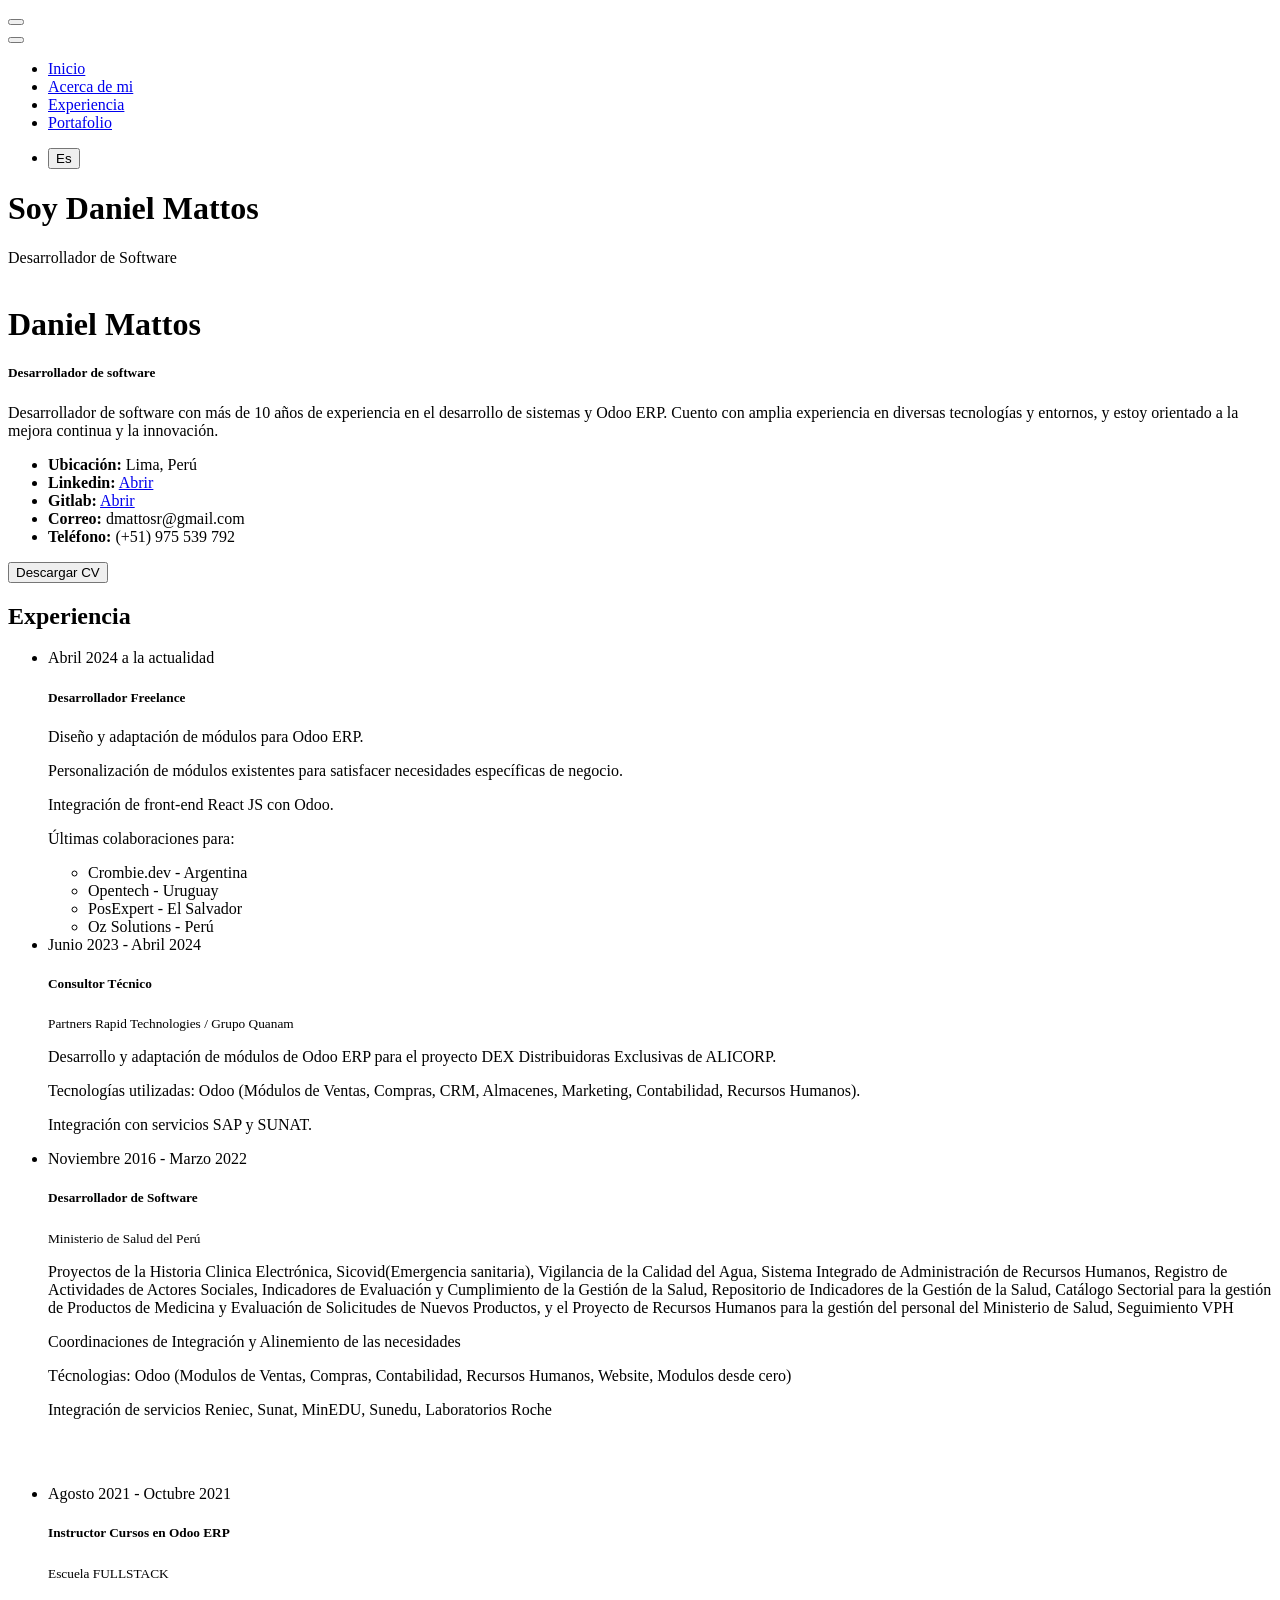
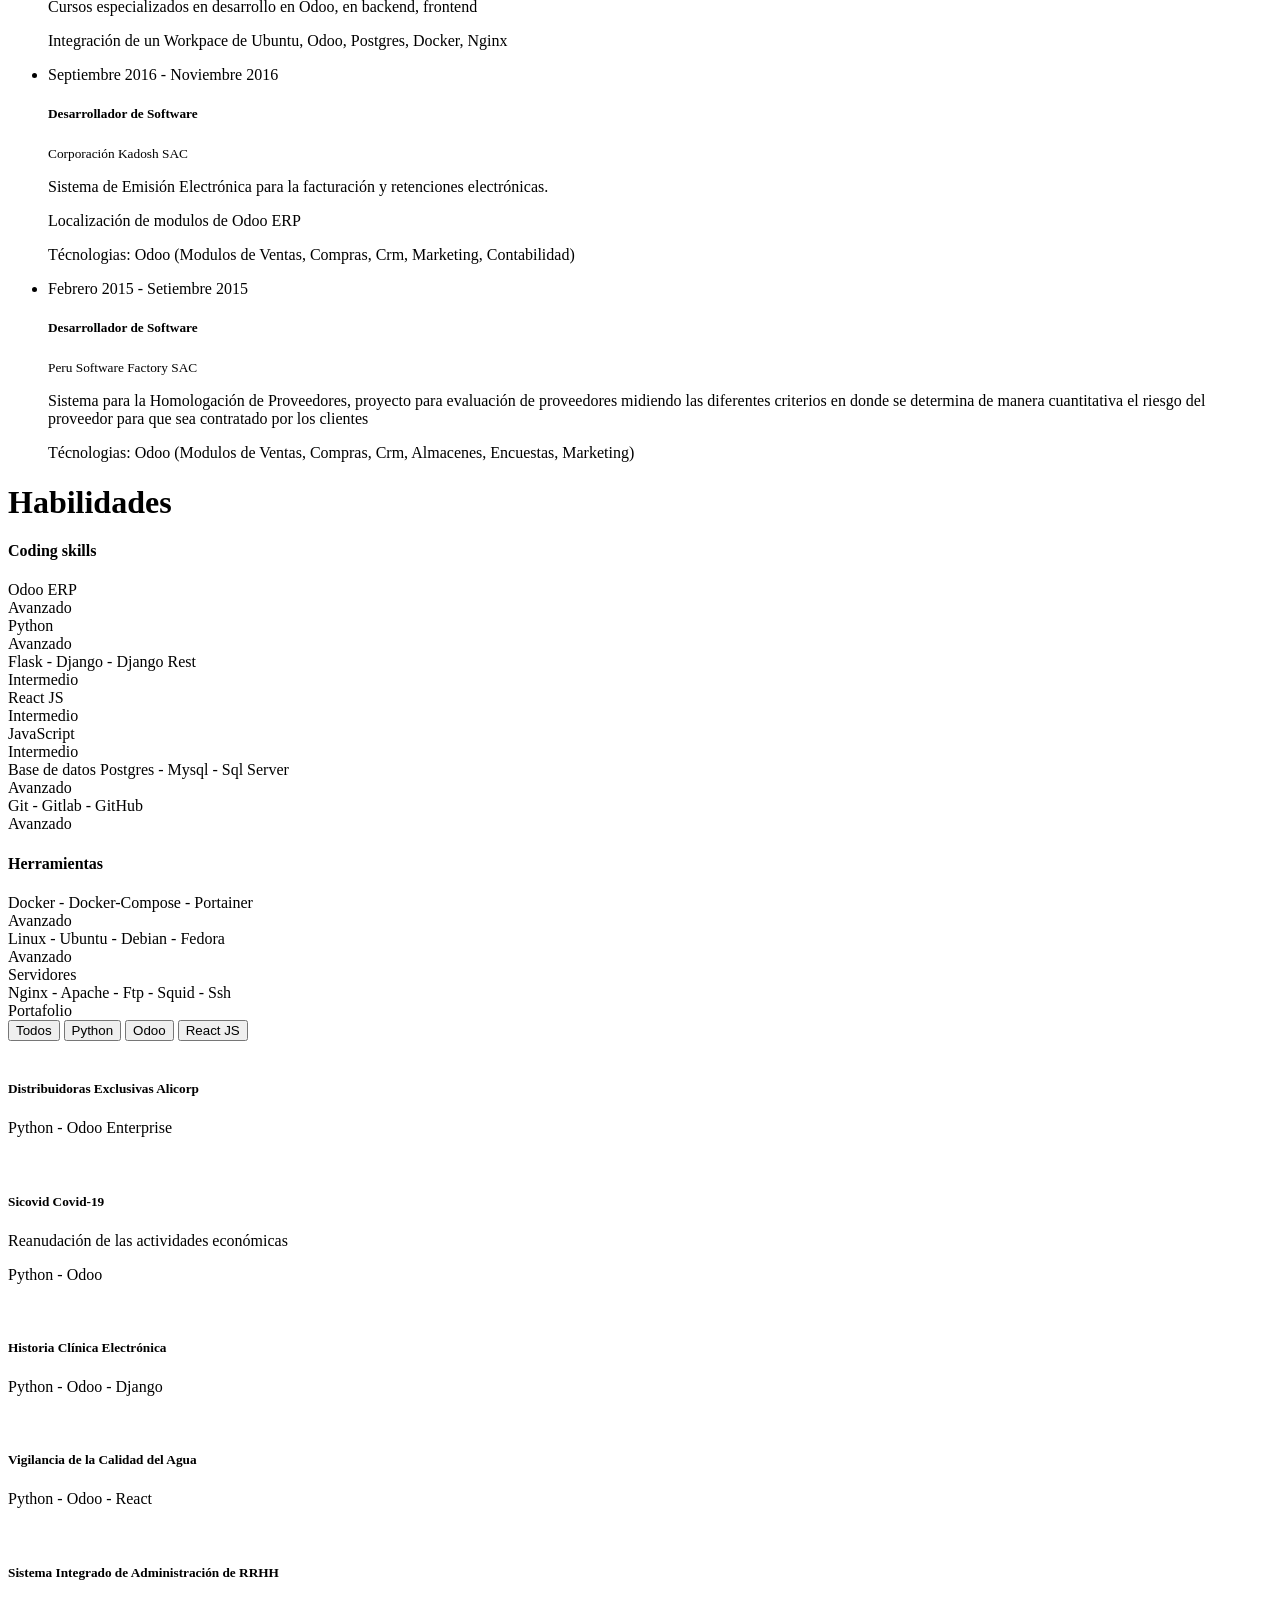
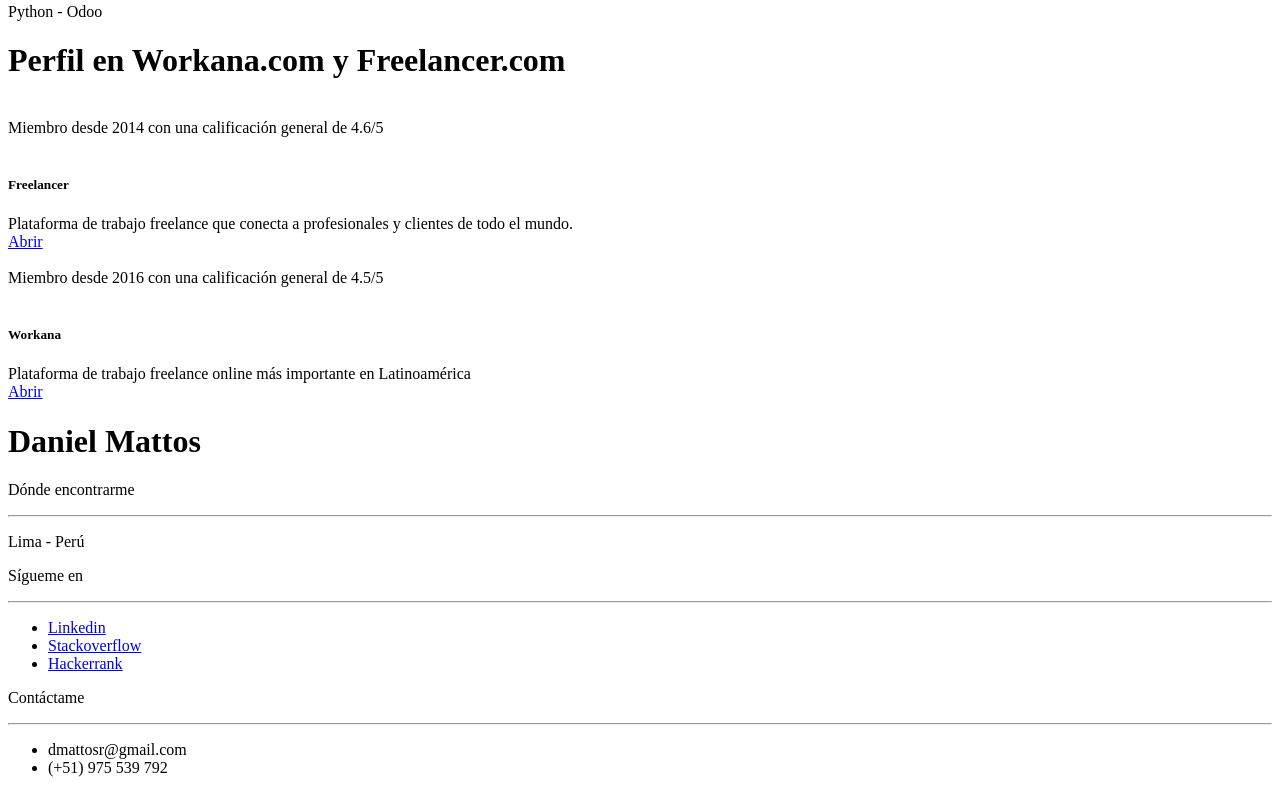
==== index.html @ b4bad5d6 "MOD" ====
<!DOCTYPE html>
<html lang="en">

<head>
  <meta charset="UTF-8">
  <meta name="viewport" content="width=device-width, initial-scale=1.0">

  <meta http-equiv="X-UA-Compatible" content="ie=edge">

  <meta name="description" content="Daniel Mattos Rosales, desarrollador de software especializado en Python, Odoo ERP con más de 10 años de experiencia en optimización de sistemas empresariales. Conoce más sobre mi experiencia y proyectos." />

  <meta name="copyright" content="MACode ID, https://www.macodeid.com/">

  <title>Virtual Folio - Daniel Mattos</title>

  <link rel="shortcut icon" href="assets/favicon.ico" type="image/x-icon">

  <link rel="stylesheet" type="text/css" href="assets/css/themify-icons.css">

  <link rel="stylesheet" type="text/css" href="assets/css/bootstrap.css">

  <link rel="stylesheet" type="text/css" href="assets/vendor/animate/animate.css">

  <link rel="stylesheet" type="text/css" href="assets/vendor/owl-carousel/owl.carousel.css">

  <link rel="stylesheet" type="text/css" href="assets/vendor/perfect-scrollbar/css/perfect-scrollbar.css">

  <link rel="stylesheet" type="text/css" href="assets/vendor/nice-select/css/nice-select.css">

  <link rel="stylesheet" type="text/css" href="assets/vendor/fancybox/css/jquery.fancybox.min.css">

  <link rel="stylesheet" type="text/css" href="assets/css/virtual.css">

  <link rel="stylesheet" type="text/css" href="assets/css/topbar.virtual.css">
  <!-- Google tag (gtag.js) -->
  <script async src="https://www.googletagmanager.com/gtag/js?id=G-7JEKC3KGWZ"></script>
  <script>
    window.dataLayer = window.dataLayer || [];
    function gtag() { dataLayer.push(arguments); }
    gtag('js', new Date());

    gtag('config', 'G-7JEKC3KGWZ');
  </script>
</head>

<body class="theme-red">

  <!-- Back to top button -->
  <div class="btn-back_to_top">
    <span class="ti-arrow-up"></span>
  </div>

  <!-- Setting button -->
  <div class="config">
    <div class="template-config">
      <!-- Settings -->
      <div class="d-block">
        <button class="btn btn-fab btn-sm" id="sideel" title="Settings"><span class="ti-settings"></span></button>
      </div>
      <!-- Puschase -->
      <div class="d-block">
        <a href="https://macodeid.com/projects/virtual-folio/" class="btn btn-fab btn-sm" title="Get this template"
          data-toggle="tooltip" data-placement="left"><span class="ti-download"></span></a>
      </div>
      <!-- Help -->
      <div class="d-block">
        <a href="#" class="btn btn-fab btn-sm" title="Help" data-toggle="tooltip" data-placement="left"><span
            class="ti-help"></span></a>
      </div>
    </div>
  </div>

  <div class="vg-page page-home" id="home" style="background-image: url(assets/img/bg_image_1.jpg)">
    <!-- Navbar -->
    <div class="navbar navbar-expand-lg navbar-dark sticky" data-offset="500">
      <div class="container">
        <a href="" class="navbar-brand"></a>
        <button class="navbar-toggler" data-toggle="collapse" data-target="#main-navbar" aria-expanded="true">
          <span class="ti-menu"></span>
        </button>
        <div class="collapse navbar-collapse" id="main-navbar">
          <ul class="navbar-nav ml-auto">
            <li class="nav-item active">
              <a href="#home" class="nav-link" data-animate="scrolling">Inicio</a>
            </li>
            <li class="nav-item">
              <a href="#about" class="nav-link" data-animate="scrolling">Acerca de mi</a>
            </li>
            <li class="nav-item">
              <a href="#experiencia" class="nav-link" data-animate="scrolling">Experiencia</a>
            </li>
            <li class="nav-item">
              <a href="#portfolio" class="nav-link" data-animate="scrolling">Portafolio</a>
            </li>
          </ul>
          <ul class="nav ml-auto">
            <li class="nav-item">
              <button class="btn btn-fab btn-theme no-shadow">Es</button>
            </li>
          </ul>
        </div>
      </div>
    </div> <!-- End Navbar -->
    <!-- Caption header -->
    <div class="caption-header text-center wow zoomInDown">
      <h1 class="fw-light mb-4">Soy <b class="fg-theme">Daniel</b> Mattos</h1>
      <div class="badge">Desarrollador de Software</div>
    </div> <!-- End Caption header -->
    <div class="floating-button"><span class="ti-mouse"></span></div>
  </div>

  <div class="vg-page page-about" id="about">
    <div class="container py-5">
      <div class="row">
        <div class="col-lg-4 py-3">
          <div class="img-place wow fadeInUp">
            <img src="assets/img/person.jpg" alt="">
          </div>
        </div>
        <div class="col-lg-6 offset-lg-1 wow fadeInRight">
          <h1 class="fw-light">Daniel Mattos</h1>
          <h5 class="fg-theme mb-3">Desarrollador de software</h5>
          <p class="text-muted">Desarrollador de software con más de 10 años de experiencia en el desarrollo de sistemas y Odoo ERP. Cuento con amplia experiencia en diversas tecnologías y entornos, y estoy orientado a la mejora continua y la innovación.</p>
          <ul class="theme-list">
            <li><b>Ubicación:</b> Lima, Perú</li>
            <li><b>Linkedin:</b> <a href="https://www.linkedin.com/in/dmattospe/" target="_blank">Abrir</a></li>
            <li><b>Gitlab:</b> <a href="https://gitlab.com/dmattosr" target="_blank">Abrir</a></li>
            <li><b>Correo:</b> dmattosr@gmail.com</li>
            <li><b>Teléfono:</b> (+51) 975 539 792</a></li>
          </ul>
          <button class="btn btn-theme-outline"
            onclick="window.open('assets/cv-DanielMattos-DesarrolladorSoftware.pdf')">Descargar CV</button>
        </div>
      </div>
    </div>
    <div class="container pt-5" id="experiencia">
      <div class="row">
        <div class="col-md-6 wow fadeInRight" data-wow-delay="200ms">
          <h2 class="fw-normal">Experiencia</h2>
          <ul class="timeline mt-4 pr-md-5">
            <li>
              <div class="title">Abril 2024 a la actualidad</div>
              <div class="details">
                <h5>Desarrollador Freelance</h5>
                <small class="fg-theme"></small>
                <p>Diseño y adaptación de módulos para Odoo ERP.</p>
                <p>Personalización de módulos existentes para satisfacer necesidades específicas de negocio.</p>
                <p>Integración de front-end React JS con Odoo.</p>
                <p>Últimas colaboraciones para:</p>
                <ul>
                  <li>Crombie.dev - Argentina</li>
                  <li>Opentech - Uruguay</li>
                  <li>PosExpert - El Salvador</li>
                  <li>Oz Solutions - Perú</li>
                </ul>
              </div>
            </li>
            <li>
              <div class="title">Junio 2023 - Abril 2024</div>
              <div class="details">
                <h5>Consultor Técnico</h5>
                <small class="fg-theme">Partners Rapid Technologies / Grupo Quanam</small>
                <p>Desarrollo y adaptación de módulos de Odoo ERP para el proyecto DEX Distribuidoras Exclusivas de ALICORP.</p>
                <p>Tecnologías utilizadas: Odoo (Módulos de Ventas, Compras, CRM, Almacenes, Marketing, Contabilidad, Recursos Humanos).</p>
                <p>Integración con servicios SAP y SUNAT.</p>
              </div>
            </li>
            <li>
              <div class="title">Noviembre 2016 - Marzo 2022</div>
              <div class="details">
                <h5>Desarrollador de Software</h5>
                <small class="fg-theme">Ministerio de Salud del Perú</small>
                <p>Proyectos de la Historia Clinica Electrónica, Sicovid(Emergencia sanitaria), Vigilancia de la Calidad
                  del Agua, Sistema Integrado de Administración de Recursos Humanos, Registro de Actividades de Actores
                  Sociales, Indicadores de Evaluación y
                  Cumplimiento de la Gestión de la Salud, Repositorio de Indicadores de la Gestión de la Salud,
                  Catálogo Sectorial para la gestión de Productos de Medicina y Evaluación de Solicitudes de
                  Nuevos Productos, y el Proyecto de Recursos Humanos para la gestión del personal del Ministerio
                  de Salud, Seguimiento VPH</p>
                <p>Coordinaciones de Integración y Alinemiento de las necesidades</p>
                <p>Técnologias: Odoo (Modulos de Ventas, Compras, Contabilidad, Recursos Humanos, Website, Modulos desde
                  cero)</p>
                <p>Integración de servicios Reniec, Sunat, MinEDU, Sunedu, Laboratorios Roche</p>
              </div>
            </li>
          </ul>
        </div>
        <div class="col-md-6 wow fadeInRight" data-wow-delay="200ms">
          <h2 class="fw-normal">&nbsp</h2>
          <ul class="timeline mt-4 pr-md-5">
            <li>
              <div class="title">Agosto 2021 - Octubre 2021</div>
              <div class="details">
                <h5>Instructor Cursos en Odoo ERP</h5>
                <small class="fg-theme">Escuela FULLSTACK</small>
                <p>Cursos especializados en desarrollo en Odoo, en backend, frontend</p>
                <p>Integración de un Workpace de Ubuntu, Odoo, Postgres, Docker, Nginx</p>
              </div>
            </li>
            <li>
              <div class="title">Septiembre 2016 - Noviembre 2016</div>
              <div class="details">
                <h5>Desarrollador de Software</h5>
                <small class="fg-theme">Corporación Kadosh SAC</small>
                <p>Sistema de Emisión Electrónica para la facturación y retenciones electrónicas.</p>
                <p>Localización de modulos de Odoo ERP</p>
                <p>Técnologias: Odoo (Modulos de Ventas, Compras, Crm, Marketing, Contabilidad)</p>
              </div>
            </li>
            <li>
              <div class="title">Febrero 2015 - Setiembre 2015</div>
              <div class="details">
                <h5>Desarrollador de Software</h5>
                <small class="fg-theme">Peru Software Factory SAC</small>
                <p>Sistema para la Homologación de Proveedores, proyecto para evaluación de proveedores
                  midiendo las diferentes criterios en donde se determina de manera cuantitativa el riesgo del
                  proveedor para que sea contratado por los clientes</p>
                <p>Técnologias: Odoo (Modulos de Ventas, Compras, Crm, Almacenes, Encuestas, Marketing)</p>
              </div>
            </li>
          </ul>
        </div>
      </div>
    </div>
    <div class="container py-5">
      <h1 class="text-center fw-normal wow fadeIn">Habilidades</h1>
      <div class="row py-3">
        <div class="col-md-6">
          <div class="px-lg-3">
            <h4 class="wow fadeInUp">Coding skills</h4>
            <div class="progress-wrapper wow fadeInUp">
              <span class="caption">Odoo ERP</span>
              <div class="progress">
                <div class="progress-bar" role="progressbar" style="width: 85%;" aria-valuenow="85" aria-valuemin="0"
                  aria-valuemax="100">Avanzado</div>
              </div>
            </div>
            <div class="progress-wrapper wow fadeInUp">
              <span class="caption">Python</span>
              <div class="progress">
                <div class="progress-bar" role="progressbar" style="width: 85%;" aria-valuenow="85" aria-valuemin="0"
                  aria-valuemax="100">Avanzado</div>
              </div>
            </div>
            <div class="progress-wrapper wow fadeInUp">
              <span class="caption">Flask - Django - Django Rest</span>
              <div class="progress">
                <div class="progress-bar" role="progressbar" style="width: 60%;" aria-valuenow="60" aria-valuemin="0"
                  aria-valuemax="100">Intermedio</div>
              </div>
            </div>
            <div class="progress-wrapper wow fadeInUp">
              <span class="caption">React JS</span>
              <div class="progress">
                <div class="progress-bar" role="progressbar" style="width: 60%;" aria-valuenow="75" aria-valuemin="0"
                  aria-valuemax="100">Intermedio</div>
              </div>
            </div>
            <div class="progress-wrapper wow fadeInUp">
              <span class="caption">JavaScript</span>
              <div class="progress">
                <div class="progress-bar" role="progressbar" style="width: 60%;" aria-valuenow="60" aria-valuemin="0"
                  aria-valuemax="100">Intermedio</div>
              </div>
            </div>
            <div class="progress-wrapper wow fadeInUp">
              <span class="caption">Base de datos Postgres - Mysql - Sql Server</span>
              <div class="progress">
                <div class="progress-bar" role="progressbar" style="width: 80%;" aria-valuenow="80" aria-valuemin="0"
                  aria-valuemax="100">Avanzado</div>
              </div>
            </div>
            <div class="progress-wrapper wow fadeInUp">
              <span class="caption">Git - Gitlab - GitHub</span>
              <div class="progress">
                <div class="progress-bar" role="progressbar" style="width: 80%;" aria-valuenow="75" aria-valuemin="0"
                  aria-valuemax="100">Avanzado</div>
              </div>
            </div>

          </div>
        </div>
        <div class="col-md-6">
          <div class="px-lg-3">
            <h4 class="wow fadeInUp">Herramientas</h4>
            <div class="progress-wrapper wow fadeInUp">
              <span class="caption">Docker - Docker-Compose - Portainer</span>
              <div class="progress">
                <div class="progress-bar" role="progressbar" style="width: 70%;" aria-valuenow="70" aria-valuemin="0"
                  aria-valuemax="100">Avanzado</div>
              </div>
            </div>
            <div class="progress-wrapper wow fadeInUp">
              <span class="caption">Linux - Ubuntu - Debian - Fedora</span>
              <div class="progress">
                <div class="progress-bar" role="progressbar" style="width: 70%;" aria-valuenow="70" aria-valuemin="0"
                  aria-valuemax="100">Avanzado</div>
              </div>
            </div>
            <div class="progress-wrapper wow fadeInUp">
              <span class="caption">Servidores</span>
              <div class="progress">
                <div class="progress-bar" role="progressbar" style="width: 70%;" aria-valuenow="70" aria-valuemin="0"
                  aria-valuemax="100">Nginx - Apache - Ftp - Squid - Ssh</div>
              </div>
            </div>
          </div>
        </div>
      </div>
    </div>

  </div>

  <!-- Portfolio page -->
  <div class="vg-page page-portfolio" id="portfolio">
    <div class="container">
      <div class="text-center wow fadeInUp">
        <div class="badge badge-subhead">Portafolio</div>
      </div>
      <!--h1 class="text-center fw-normal wow fadeInUp">See my work</h1-->
      <div class="filterable-button py-3 wow fadeInUp" data-toggle="selected">
        <button class="btn btn-theme-outline selected" data-filter="*">Todos</button>
        <button class="btn btn-theme-outline" data-filter=".python">Python</button>
        <button class="btn btn-theme-outline" data-filter=".odoo">Odoo</button>
        <button class="btn btn-theme-outline" data-filter=".react">React JS</button>
      </div>

      <div class="gridder my-3">
        <div class="grid-item odoo python wow zoomIn">
          <div class="img-place" data-src="assets/img/work/work-alicorp.png" data-fancybox
            data-caption="<h5 class='fg-theme'>Alicorp</h5> <p>Odoo ERP Cloud para 36 DEX</p>">
            <img src="assets/img/work/work-alicorp.png" alt="" loading="lazy">
            <div class="img-caption">
              <h5 class="fg-theme">Distribuidoras Exclusivas Alicorp</h5>
              <p>Python - Odoo Enterprise</p>
            </div>
          </div>
        </div>
        <div class="grid-item odoo python wow zoomIn">
          <div class="img-place" data-src="assets/img/work/work-sicovid.jpg" data-fancybox
            data-caption="<h5 class='fg-theme'>Sicovid Empresas</h5> <p>Plataforma para reanudación de las actividades económicas durante la emergencia sanitaria del covid 19</p>">
            <img src="assets/img/work/work-sicovid.jpg" alt="" loading="lazy">
            <div class="img-caption">
              <h5 class="fg-theme">Sicovid Covid-19</h5>
              <p>Reanudación de las actividades económicas</p>
              <p>Python - Odoo</p>
            </div>
          </div>
        </div>
        <div class="grid-item python odoo wow zoomIn">
          <div class="img-place" data-src="assets/img/work/work-sihce.jpg" data-fancybox
            data-caption="<h5 class='fg-theme'>Historia Clínica Electrónica</h5> <p>Historia Clínica Electrónica para el primer y segundo nivel de atención</p>">
            <img src="assets/img/work/work-sihce.jpg" alt="" loading="lazy">
            <div class="img-caption">
              <h5 class="fg-theme">Historia Clínica Electrónica</h5>
              <p>Python - Odoo - Django</p>
            </div>
          </div>
        </div>
        <div class="grid-item react python odoo wow zoomIn">
          <div class="img-place" data-src="assets/img/work/work-pvica.png" data-fancybox
            data-caption="<h5 class='fg-theme'>Vigilancia de la Calidad del Agua</h5> <p>Sistema para la vigilancia y control de la calidad del agua para consumo humano</p>">
            <img src="assets/img/work/work-pvica.png" alt="" loading="lazy">
            <div class="img-caption">
              <h5 class="fg-theme">Vigilancia de la Calidad del Agua</h5>
              <p>Python - Odoo - React</p>
            </div>
          </div>
        </div>
        <div class="grid-item python odoo wow zoomIn">
          <div class="img-place" data-src="assets/img/work/work-siarh.png" data-fancybox
            data-caption="<h5 class='fg-theme'>Sistema Integrado de Administración de RRHH</h5> <p>Aplicativo orientado a la gestión de recursos humanos que cubre las necesidades propias de la Unidad de Recursos Humanos, y el registro de todas las solicitudes de los diversos permisos de los colaboradores.</p>">
            <img src="assets/img/work/work-siarh.png" alt="" loading="lazy">
            <div class="img-caption">
              <h5 class="fg-theme">Sistema Integrado de Administración de RRHH</h5>
              <p>Python - Odoo</p>
            </div>
          </div>
        </div>
      </div> <!-- End gridder -->
    </div>
  </div> <!-- End Portfolio page -->

  <!-- Testimonial -->
  <div class="vg-page page-testimonial">
    <div class="container">
      <h1 class="text-center fw-normal wow fadeInUp">Perfil en Workana.com y Freelancer.com</h1>
      <div class="row justify-content-center mt-5 wow fadeInUp">
        <div class="col-md-9">
          <div class="owl-carousel testi-carousel">
            <div class="item">
              <div class="row">
                <div class="col-md-6">
                  <div class="img-place">
                    <a href="https://www.freelancer.com/u/dmattosr" target="_blank">
                      <img src="assets/img/testimonials/freelancer_perfil.png" alt="" loading="lazy">
                    </a>
                  </div>
                </div>
                <div class="col-md-6">
                  <div class="caption">
                    <div class="testi-content">Miembro desde 2014 con una calificación general de 4.6/5</div>
                    <div class="testi-info">
                      <div class="thumb-profile">
                        <img src="assets/img/testimonials/freelancer.png" alt="" loading="lazy">
                      </div>
                      <div class="tagline">
                        <h5 class="mb-0">Freelancer</h5>
                        <span class="text-muted">Plataforma de trabajo freelance que conecta a profesionales y clientes de todo el mundo.</span>
                        <div class="col-12 text-center py-3 wow fadeInUp">
                          <a href="https://www.freelancer.com/u/dmattosr" class="btn btn-theme">Abrir</a>
                        </div>
                      </div>
                    </div>
                  </div>
                </div>
              </div>
            </div>
            <div class="item">
              <div class="row">
                <div class="col-md-6">
                  <div class="img-place">
                    <a href="https://www.workana.com/freelancer/3c3bea35d37e30c69664556d92376b5a" target="_blank">
                      <img src="assets/img/testimonials/workana_perfil.png" alt="" loading="lazy">
                    </a>
                  </div>
                </div>
                <div class="col-md-6">
                  <div class="caption">
                    <div class="testi-content">Miembro desde 2016 con una calificación general de 4.5/5</div>
                    <div class="testi-info">
                      <div class="thumb-profile">
                        <img src="assets/img/testimonials/workana.jpeg" alt="" loading="lazy">
                      </div>
                      <div class="tagline">
                        <h5 class="mb-0">Workana</h5>
                        <span class="text-muted">Plataforma de trabajo freelance online más importante en
                          Latinoamérica</span>
                        <div class="col-12 text-center py-3 wow fadeInUp">
                          <a href="https://www.workana.com/freelancer/3c3bea35d37e30c69664556d92376b5a"
                            class="btn btn-theme">Abrir</a>
                        </div>
                      </div>
                    </div>
                  </div>
                </div>
              </div>
            </div>

          </div>
        </div>
      </div>
    </div>
  </div> <!-- End testimonial -->

  <!-- Footer -->
  <div class="vg-footer">
    <h1 class="text-center">Daniel Mattos</h1>
    <div class="container">
      <div class="row">
        <div class="col-lg-4 py-3">
          <div class="footer-info">
            <p>Dónde encontrarme</p>
            <hr class="divider">
            <p class="fs-large fg-white">Lima - Perú</p>
          </div>
        </div>
        <div class="col-md-6 col-lg-3 py-3">
          <div class="float-lg-right">
            <p>Sígueme en</p>
            <hr class="divider">
            <ul class="list-unstyled">
              <li><a href="https://www.linkedin.com/in/dmattospe" target="_blank">Linkedin</a></li>
              <li><a href="https://stackoverflow.com/users/12215741/daniel-mattos" target="_blank">Stackoverflow</a>
              </li>
              <li><a href="https://www.hackerrank.com/profile/dmattosr" target="_blank">Hackerrank</a></li>
            </ul>
          </div>
        </div>
        <div class="col-md-6 col-lg-3 py-3">
          <div class="float-lg-right">
            <p>Contáctame</p>
            <hr class="divider">
            <ul class="list-unstyled">
              <li>dmattosr@gmail.com</li>
              <li>(+51) 975 539 792</li>
            </ul>
          </div>
        </div>
      </div>
    </div>
  </div> <!-- End footer -->


  <script src="assets/js/jquery-3.5.1.min.js"></script>

  <script src="assets/js/bootstrap.bundle.min.js"></script>

  <script src="assets/vendor/owl-carousel/owl.carousel.min.js"></script>

  <script src="assets/vendor/perfect-scrollbar/js/perfect-scrollbar.js"></script>

  <script src="assets/vendor/isotope/isotope.pkgd.min.js"></script>

  <script src="assets/vendor/nice-select/js/jquery.nice-select.min.js"></script>

  <script src="assets/vendor/fancybox/js/jquery.fancybox.min.js"></script>

  <script src="assets/vendor/wow/wow.min.js"></script>

  <script src="assets/vendor/animateNumber/jquery.animateNumber.min.js"></script>

  <script src="assets/vendor/waypoints/jquery.waypoints.min.js"></script>

  <script src="assets/js/google-maps.js"></script>

  <script src="assets/js/topbar-virtual.js"></script>

</body>

</html>
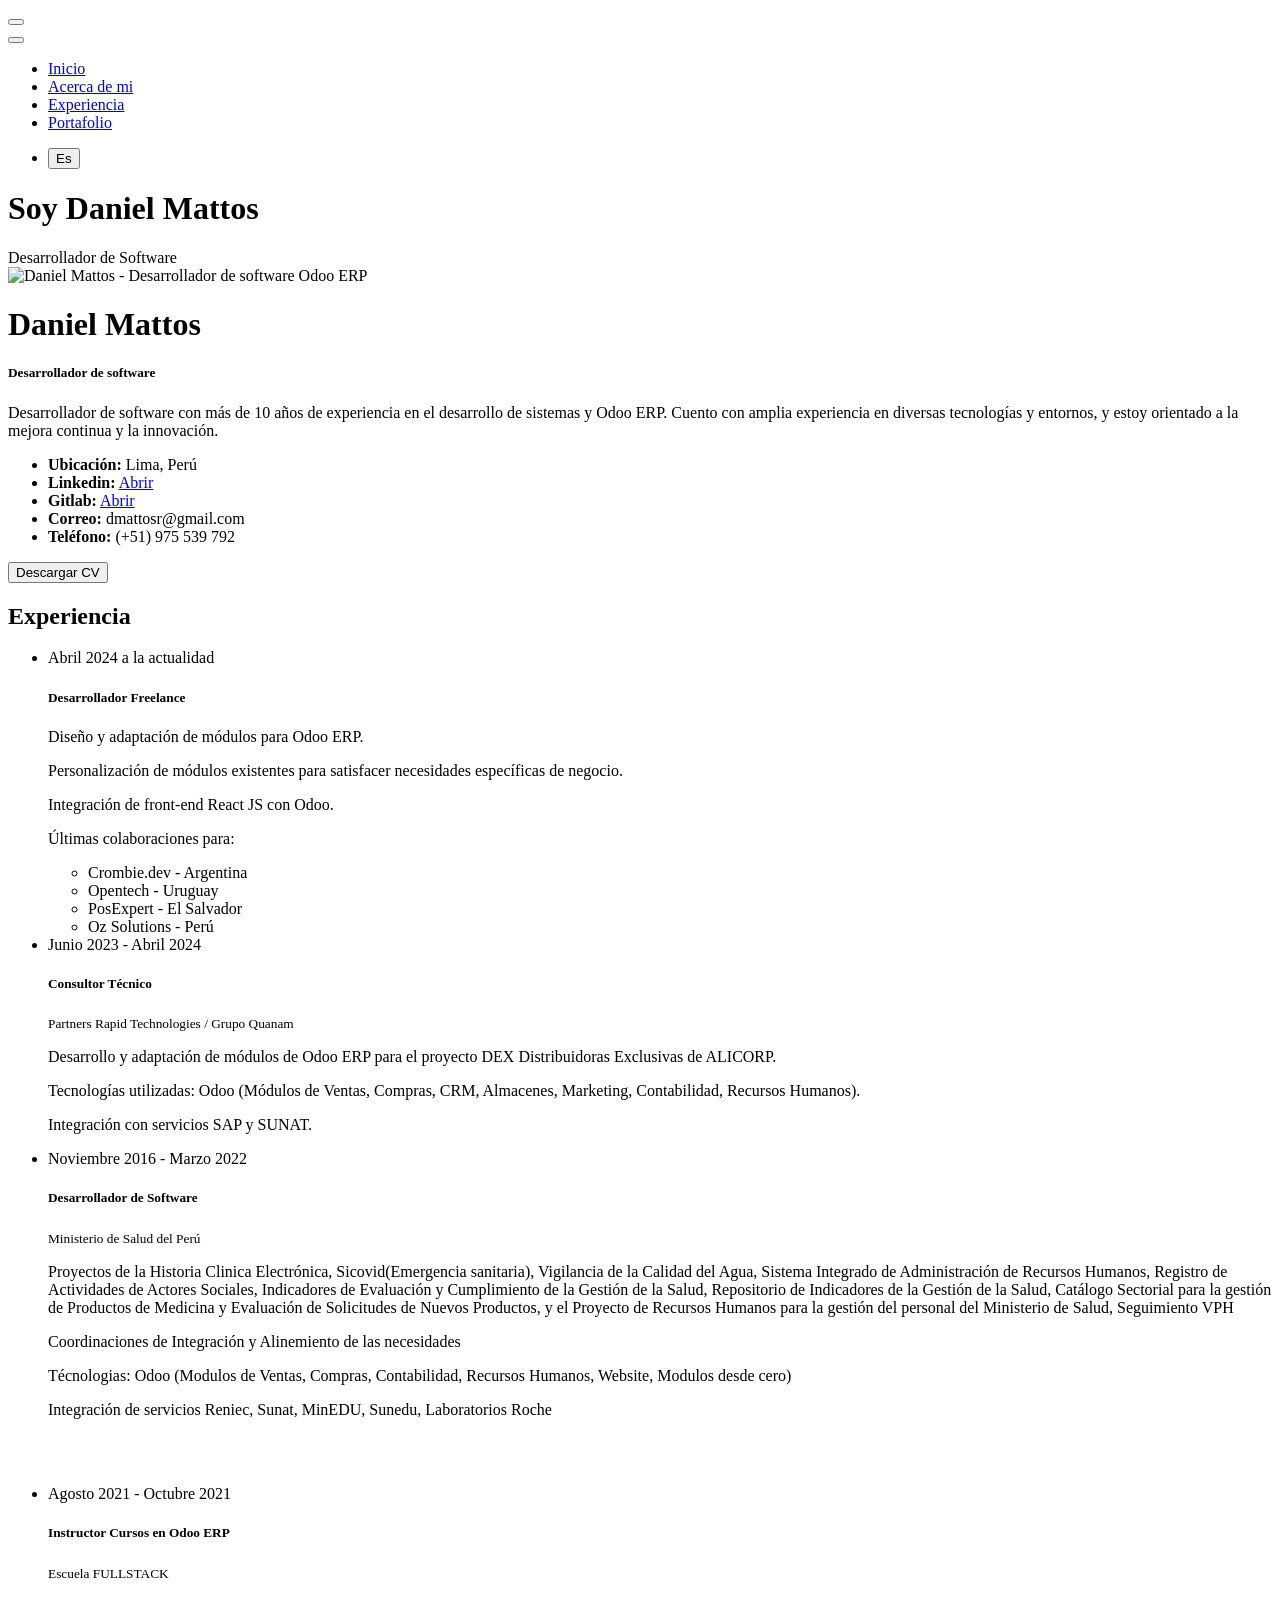
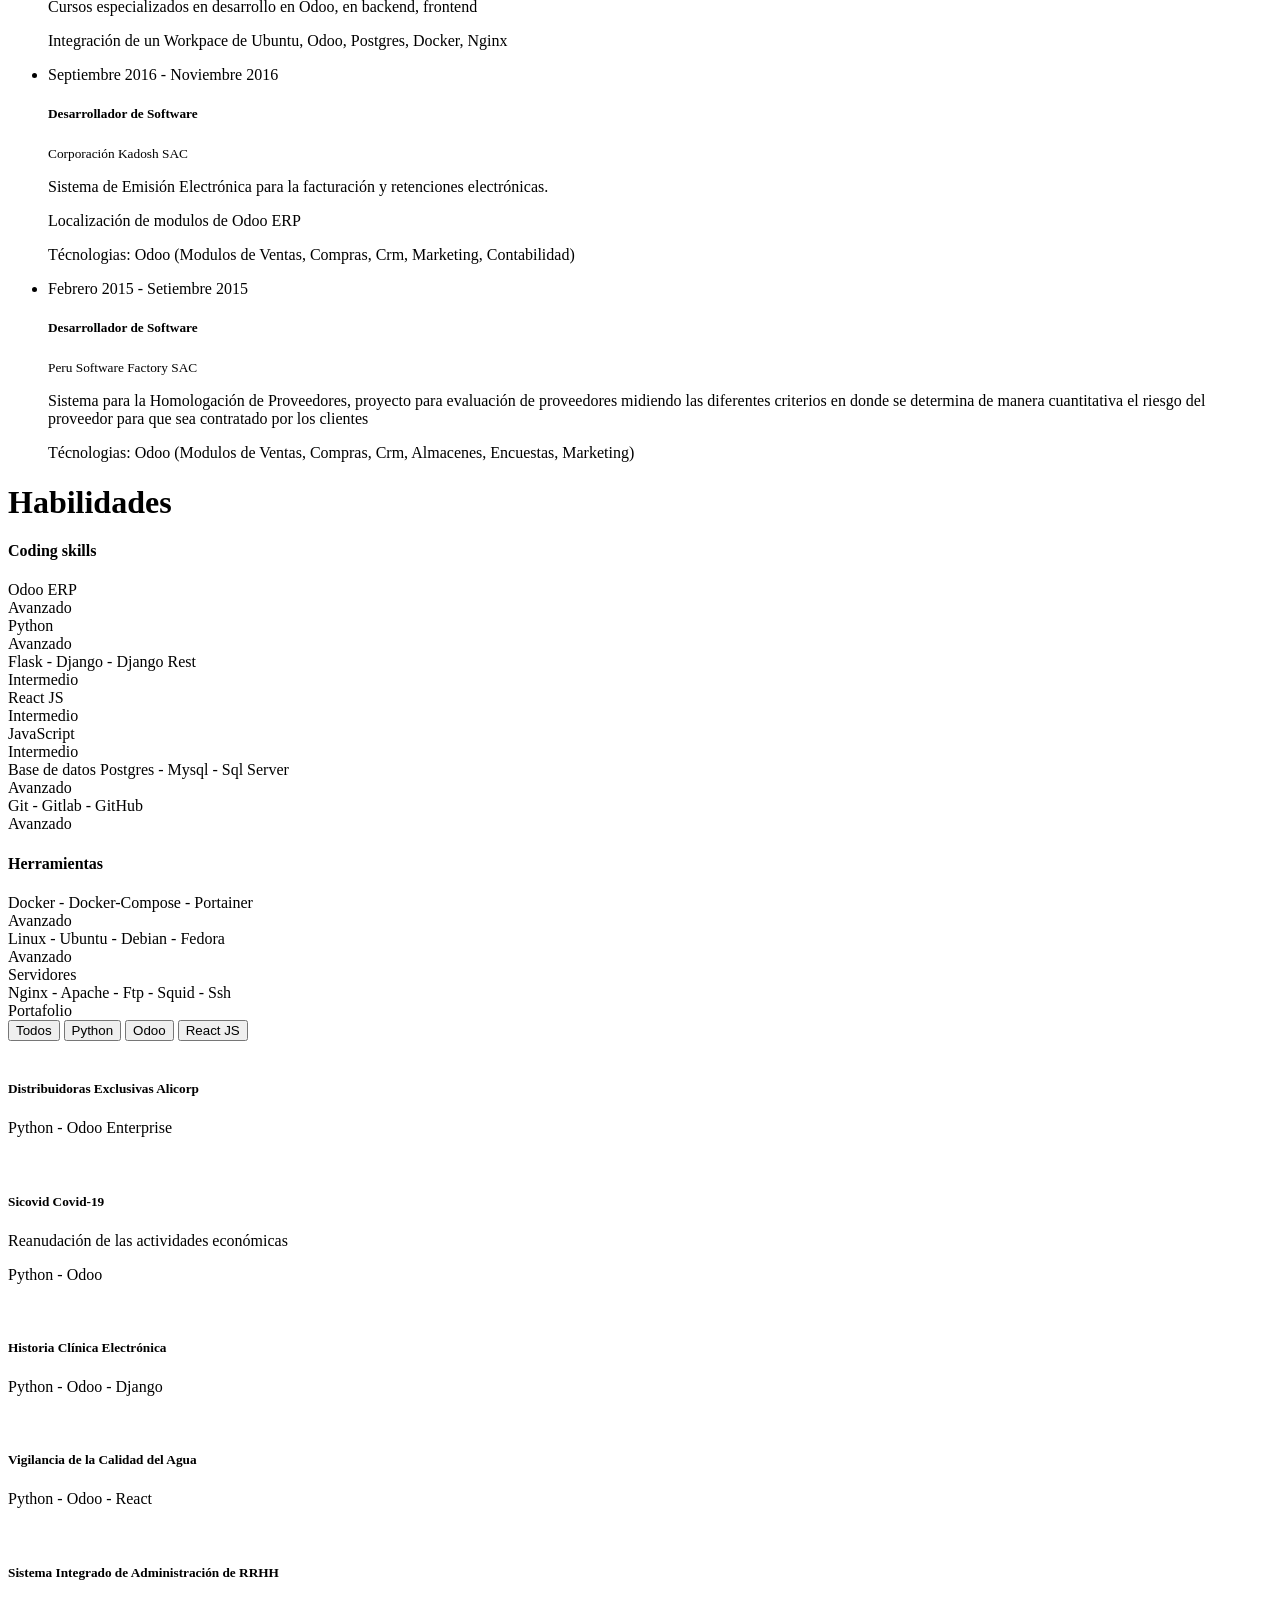
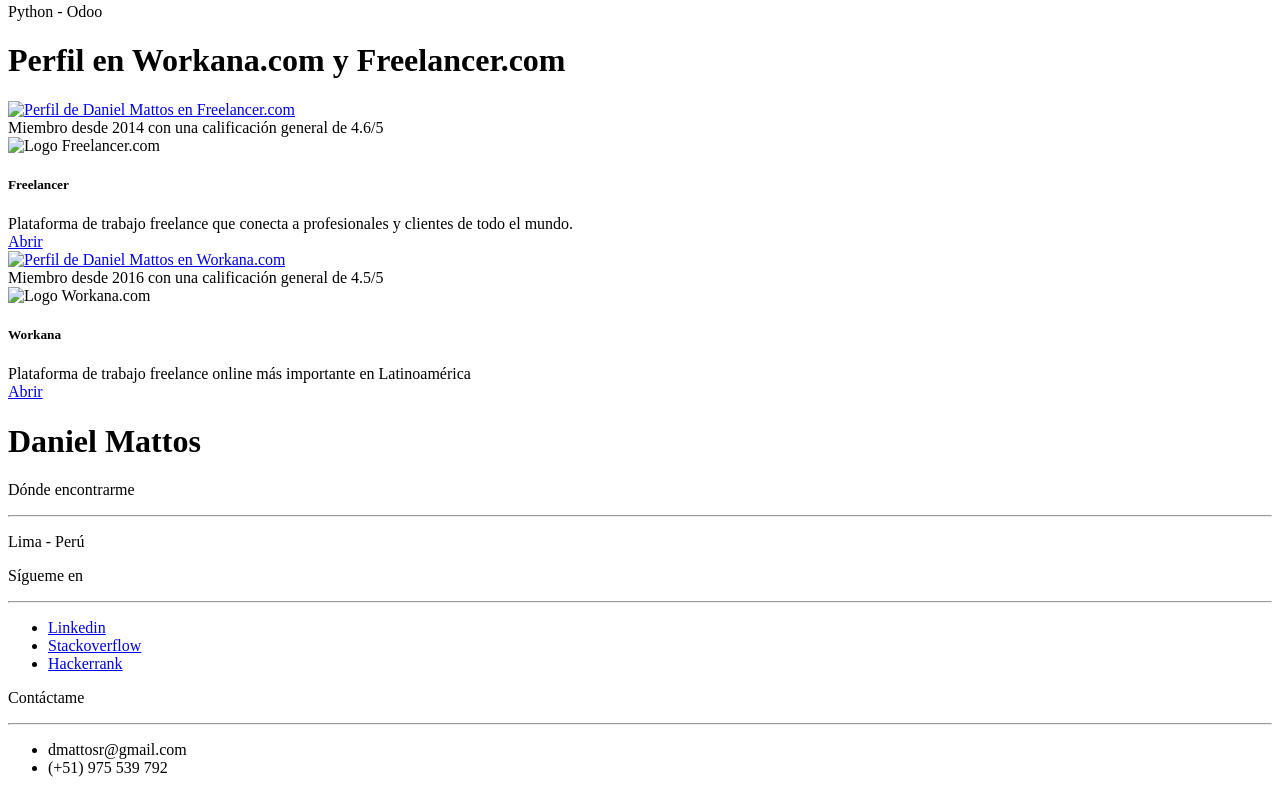
==== commit b9aab0c4: "Update index.html" ====
--- a/index.html
+++ b/index.html
@@ -7,11 +7,27 @@
 
   <meta http-equiv="X-UA-Compatible" content="ie=edge">
 
-  <meta name="description" content="Daniel Mattos Rosales, desarrollador de software especializado en Python, Odoo ERP con más de 10 años de experiencia en optimización de sistemas empresariales. Conoce más sobre mi experiencia y proyectos." />
+  <meta name="description" content="Daniel Mattos Rosales - Desarrollador de software especializado en Python y Odoo ERP con +10 años de experiencia. Consultor técnico, desarrollador freelance en Perú. Optimización de sistemas empresariales, integración SAP/SUNAT, desarrollo de módulos personalizados." />
 
   <meta name="copyright" content="MACode ID, https://www.macodeid.com/">
 
-  <title>Virtual Folio - Daniel Mattos</title>
+  <link rel="canonical" href="https://dmattosr.com/">
+
+  <title>Daniel Mattos - Desarrollador Odoo ERP & Python | +10 años experiencia | Consultor Técnico</title>
+
+  <!-- Open Graph / Facebook -->
+  <meta property="og:type" content="website">
+  <meta property="og:url" content="https://dmattosr.com/">
+  <meta property="og:title" content="Daniel Mattos - Desarrollador Odoo ERP & Python | +10 años experiencia">
+  <meta property="og:description" content="Desarrollador de software especializado en Python y Odoo ERP con +10 años de experiencia. Consultor técnico, desarrollador freelance en Perú.">
+  <meta property="og:image" content="https://dmattosr.com/assets/img/person.jpg">
+
+  <!-- Twitter -->
+  <meta property="twitter:card" content="summary_large_image">
+  <meta property="twitter:url" content="https://dmattosr.com/">
+  <meta property="twitter:title" content="Daniel Mattos - Desarrollador Odoo ERP & Python | +10 años experiencia">
+  <meta property="twitter:description" content="Desarrollador de software especializado en Python y Odoo ERP con +10 años de experiencia. Consultor técnico, desarrollador freelance en Perú.">
+  <meta property="twitter:image" content="https://dmattosr.com/assets/img/person.jpg">
 
   <link rel="shortcut icon" href="assets/favicon.ico" type="image/x-icon">
 
@@ -40,6 +56,32 @@
     gtag('js', new Date());
 
     gtag('config', 'G-7JEKC3KGWZ');
+  </script>
+
+  <!-- Schema.org markup for Google -->
+  <script type="application/ld+json">
+  {
+    "@context": "https://schema.org",
+    "@type": "Person",
+    "name": "Daniel Mattos",
+    "jobTitle": "Desarrollador de software",
+    "url": "https://dmattosr.com",
+    "sameAs": [
+      "https://www.linkedin.com/in/dmattospe/",
+      "https://gitlab.com/dmattosr",
+      "https://www.freelancer.com/u/dmattosr",
+      "https://www.workana.com/freelancer/3c3bea35d37e30c69664556d92376b5a"
+    ],
+    "knowsAbout": ["Odoo ERP", "Python", "React JS", "Docker", "PostgreSQL", "Linux"],
+    "address": {
+      "@type": "PostalAddress",
+      "addressLocality": "Lima",
+      "addressCountry": "PE"
+    },
+    "email": "dmattosr@gmail.com",
+    "telephone": "+51-975-539-792",
+    "workLocation": "Lima, Perú"
+  }
   </script>
 </head>
 
@@ -114,7 +156,7 @@
       <div class="row">
         <div class="col-lg-4 py-3">
           <div class="img-place wow fadeInUp">
-            <img src="assets/img/person.jpg" alt="">
+            <img src="assets/img/person.jpg" alt="Daniel Mattos - Desarrollador de software Odoo ERP">
           </div>
         </div>
         <div class="col-lg-6 offset-lg-1 wow fadeInRight">
@@ -393,7 +435,7 @@
                 <div class="col-md-6">
                   <div class="img-place">
                     <a href="https://www.freelancer.com/u/dmattosr" target="_blank">
-                      <img src="assets/img/testimonials/freelancer_perfil.png" alt="" loading="lazy">
+                      <img src="assets/img/testimonials/freelancer_perfil.png" alt="Perfil de Daniel Mattos en Freelancer.com" loading="lazy">
                     </a>
                   </div>
                 </div>
@@ -402,7 +444,7 @@
                     <div class="testi-content">Miembro desde 2014 con una calificación general de 4.6/5</div>
                     <div class="testi-info">
                       <div class="thumb-profile">
-                        <img src="assets/img/testimonials/freelancer.png" alt="" loading="lazy">
+                        <img src="assets/img/testimonials/freelancer.png" alt="Logo Freelancer.com" loading="lazy">
                       </div>
                       <div class="tagline">
                         <h5 class="mb-0">Freelancer</h5>
@@ -421,7 +463,7 @@
                 <div class="col-md-6">
                   <div class="img-place">
                     <a href="https://www.workana.com/freelancer/3c3bea35d37e30c69664556d92376b5a" target="_blank">
-                      <img src="assets/img/testimonials/workana_perfil.png" alt="" loading="lazy">
+                      <img src="assets/img/testimonials/workana_perfil.png" alt="Perfil de Daniel Mattos en Workana.com" loading="lazy">
                     </a>
                   </div>
                 </div>
@@ -430,7 +472,7 @@
                     <div class="testi-content">Miembro desde 2016 con una calificación general de 4.5/5</div>
                     <div class="testi-info">
                       <div class="thumb-profile">
-                        <img src="assets/img/testimonials/workana.jpeg" alt="" loading="lazy">
+                        <img src="assets/img/testimonials/workana.jpeg" alt="Logo Workana.com" loading="lazy">
                       </div>
                       <div class="tagline">
                         <h5 class="mb-0">Workana</h5>
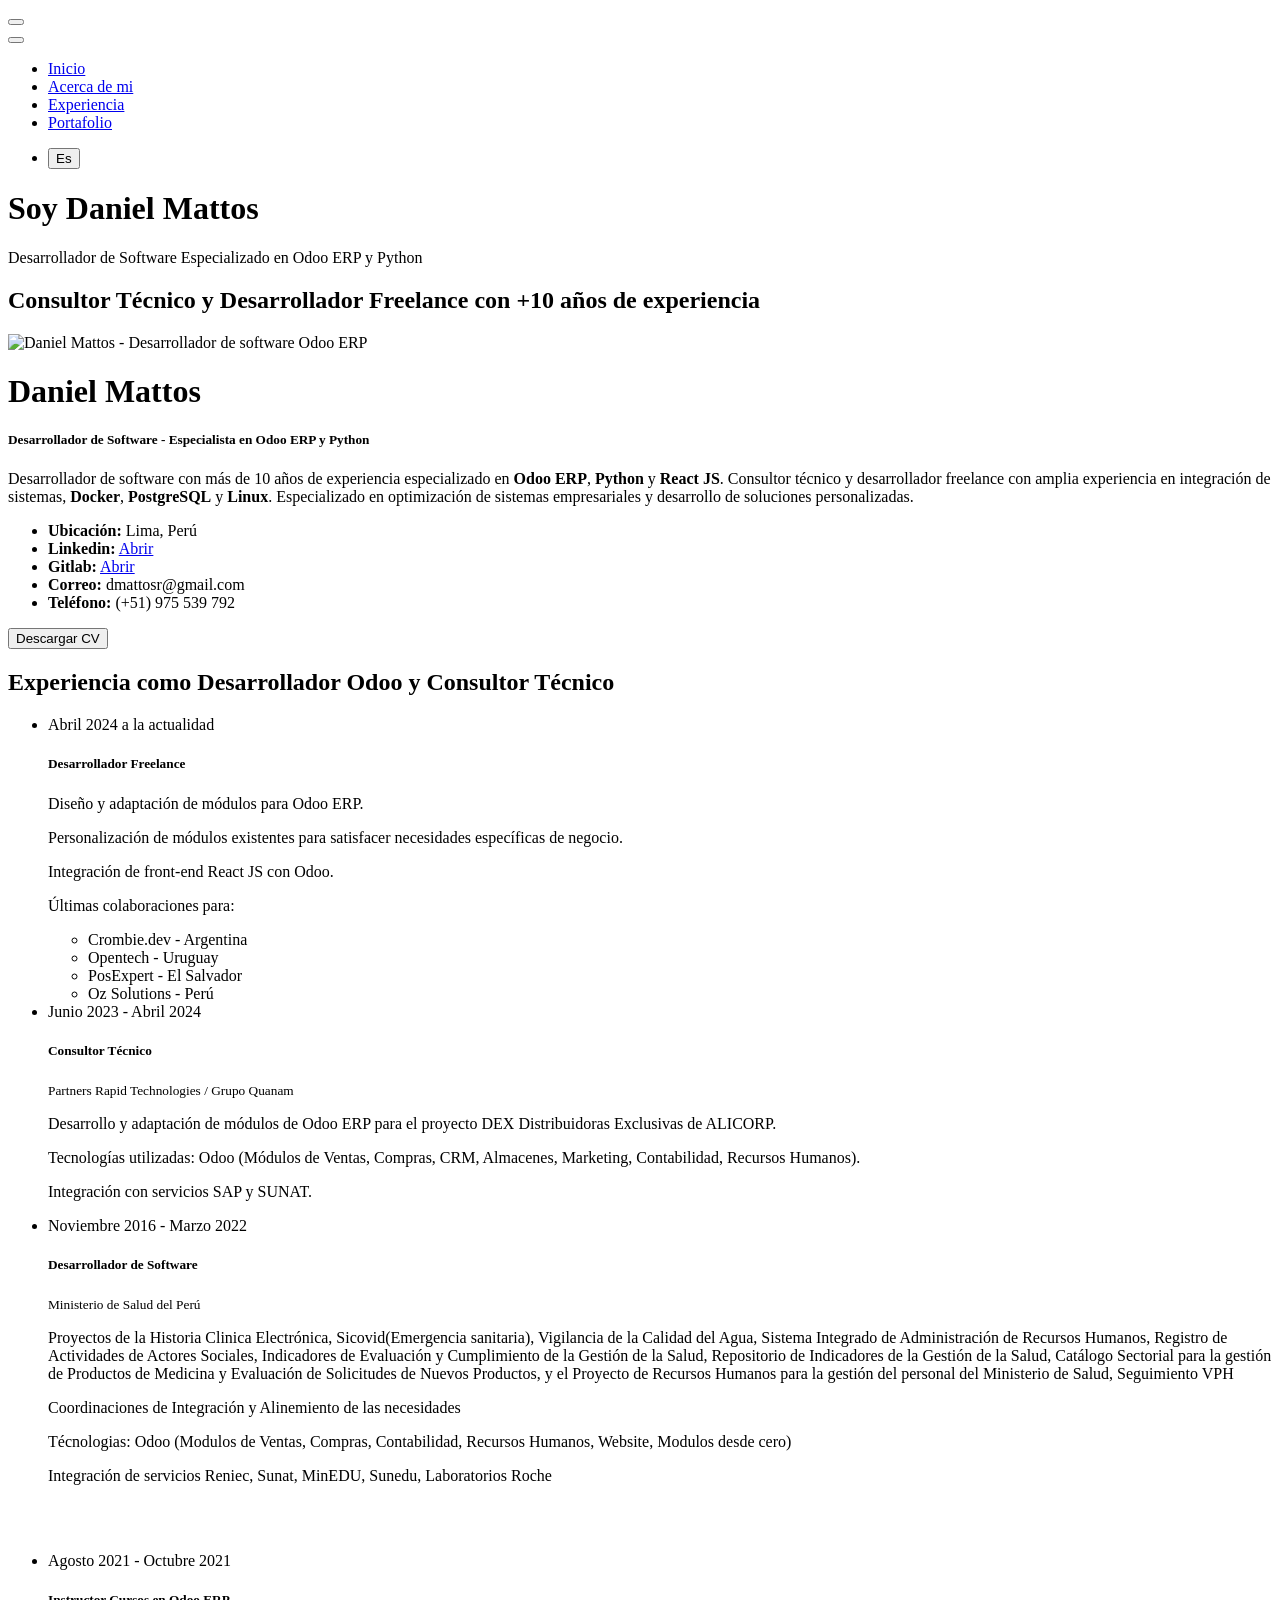
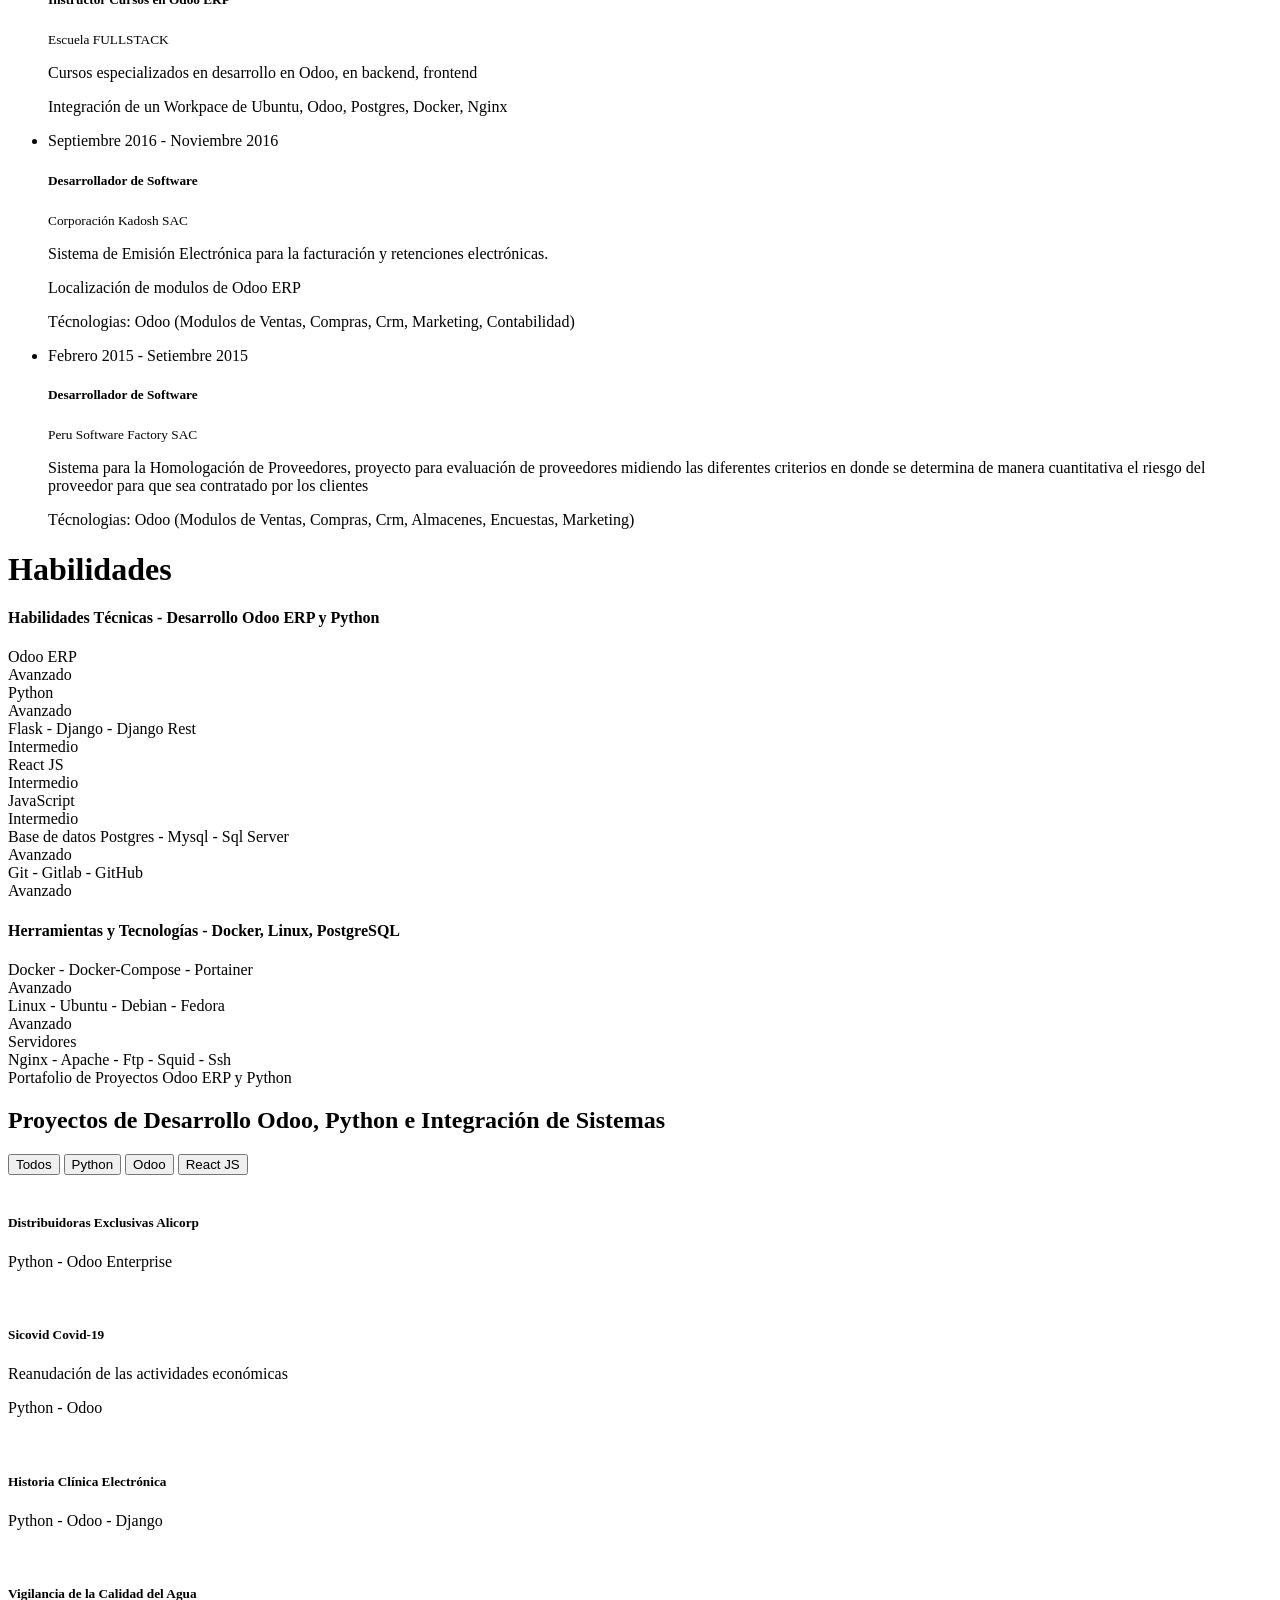
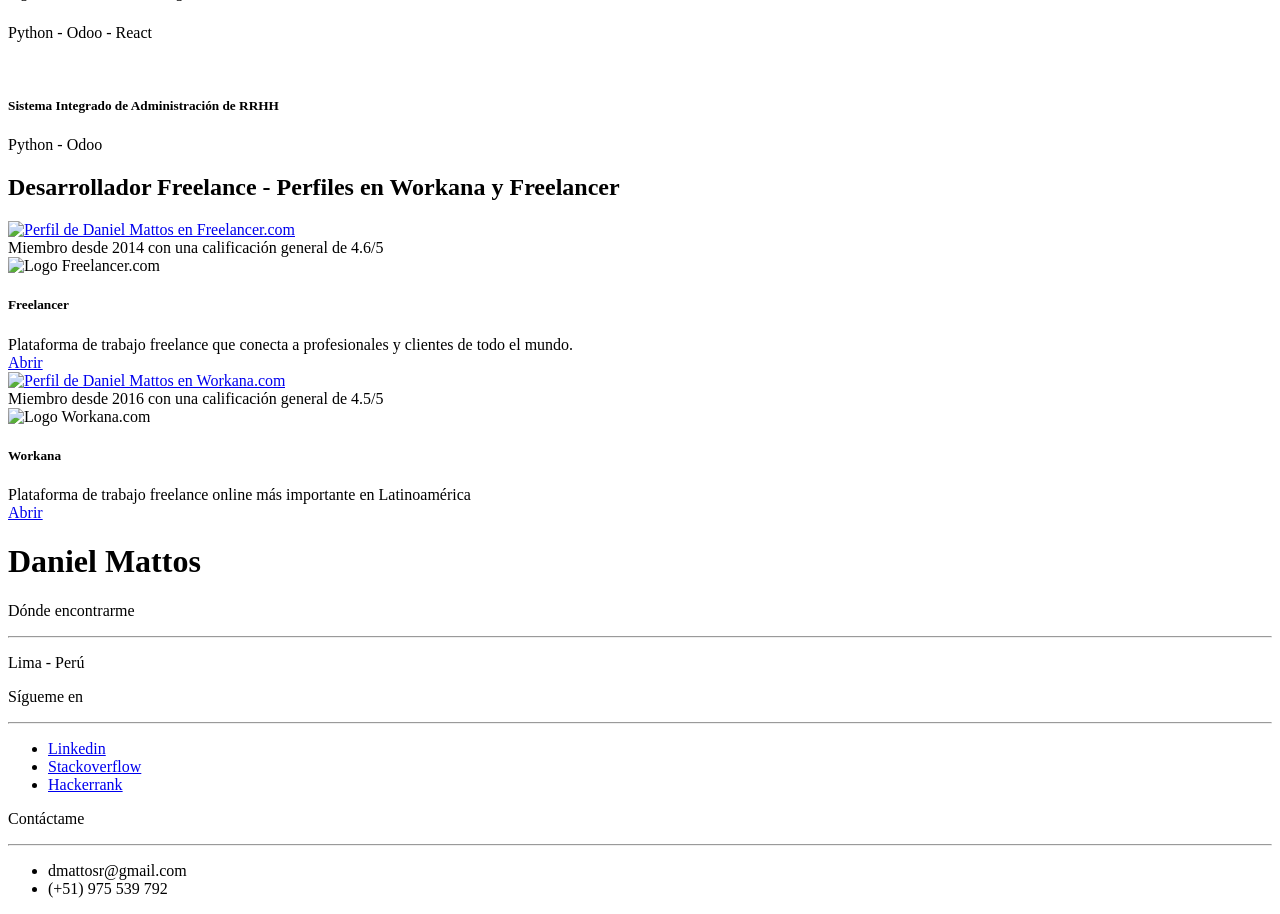
==== commit 817f3a02: "Add CV generator with template and data" ====
--- a/index.html
+++ b/index.html
@@ -146,7 +146,8 @@
     <!-- Caption header -->
     <div class="caption-header text-center wow zoomInDown">
       <h1 class="fw-light mb-4">Soy <b class="fg-theme">Daniel</b> Mattos</h1>
-      <div class="badge">Desarrollador de Software</div>
+      <div class="badge">Desarrollador de Software Especializado en Odoo ERP y Python</div>
+      <h2 class="h4 mt-3 fw-light">Consultor Técnico y Desarrollador Freelance con +10 años de experiencia</h2>
     </div> <!-- End Caption header -->
     <div class="floating-button"><span class="ti-mouse"></span></div>
   </div>
@@ -161,8 +162,8 @@
         </div>
         <div class="col-lg-6 offset-lg-1 wow fadeInRight">
           <h1 class="fw-light">Daniel Mattos</h1>
-          <h5 class="fg-theme mb-3">Desarrollador de software</h5>
-          <p class="text-muted">Desarrollador de software con más de 10 años de experiencia en el desarrollo de sistemas y Odoo ERP. Cuento con amplia experiencia en diversas tecnologías y entornos, y estoy orientado a la mejora continua y la innovación.</p>
+          <h5 class="fg-theme mb-3">Desarrollador de Software - Especialista en Odoo ERP y Python</h5>
+          <p class="text-muted">Desarrollador de software con más de 10 años de experiencia especializado en <strong>Odoo ERP</strong>, <strong>Python</strong> y <strong>React JS</strong>. Consultor técnico y desarrollador freelance con amplia experiencia en integración de sistemas, <strong>Docker</strong>, <strong>PostgreSQL</strong> y <strong>Linux</strong>. Especializado en optimización de sistemas empresariales y desarrollo de soluciones personalizadas.</p>
           <ul class="theme-list">
             <li><b>Ubicación:</b> Lima, Perú</li>
             <li><b>Linkedin:</b> <a href="https://www.linkedin.com/in/dmattospe/" target="_blank">Abrir</a></li>
@@ -178,7 +179,7 @@
     <div class="container pt-5" id="experiencia">
       <div class="row">
         <div class="col-md-6 wow fadeInRight" data-wow-delay="200ms">
-          <h2 class="fw-normal">Experiencia</h2>
+          <h2 class="fw-normal">Experiencia como Desarrollador Odoo y Consultor Técnico</h2>
           <ul class="timeline mt-4 pr-md-5">
             <li>
               <div class="title">Abril 2024 a la actualidad</div>
@@ -269,7 +270,7 @@
       <div class="row py-3">
         <div class="col-md-6">
           <div class="px-lg-3">
-            <h4 class="wow fadeInUp">Coding skills</h4>
+            <h4 class="wow fadeInUp">Habilidades Técnicas - Desarrollo Odoo ERP y Python</h4>
             <div class="progress-wrapper wow fadeInUp">
               <span class="caption">Odoo ERP</span>
               <div class="progress">
@@ -324,7 +325,7 @@
         </div>
         <div class="col-md-6">
           <div class="px-lg-3">
-            <h4 class="wow fadeInUp">Herramientas</h4>
+            <h4 class="wow fadeInUp">Herramientas y Tecnologías - Docker, Linux, PostgreSQL</h4>
             <div class="progress-wrapper wow fadeInUp">
               <span class="caption">Docker - Docker-Compose - Portainer</span>
               <div class="progress">
@@ -357,9 +358,9 @@
   <div class="vg-page page-portfolio" id="portfolio">
     <div class="container">
       <div class="text-center wow fadeInUp">
-        <div class="badge badge-subhead">Portafolio</div>
-      </div>
-      <!--h1 class="text-center fw-normal wow fadeInUp">See my work</h1-->
+        <div class="badge badge-subhead">Portafolio de Proyectos Odoo ERP y Python</div>
+      </div>
+      <h2 class="text-center fw-normal wow fadeInUp">Proyectos de Desarrollo Odoo, Python e Integración de Sistemas</h2>
       <div class="filterable-button py-3 wow fadeInUp" data-toggle="selected">
         <button class="btn btn-theme-outline selected" data-filter="*">Todos</button>
         <button class="btn btn-theme-outline" data-filter=".python">Python</button>
@@ -426,7 +427,7 @@
   <!-- Testimonial -->
   <div class="vg-page page-testimonial">
     <div class="container">
-      <h1 class="text-center fw-normal wow fadeInUp">Perfil en Workana.com y Freelancer.com</h1>
+      <h2 class="text-center fw-normal wow fadeInUp">Desarrollador Freelance - Perfiles en Workana y Freelancer</h2>
       <div class="row justify-content-center mt-5 wow fadeInUp">
         <div class="col-md-9">
           <div class="owl-carousel testi-carousel">
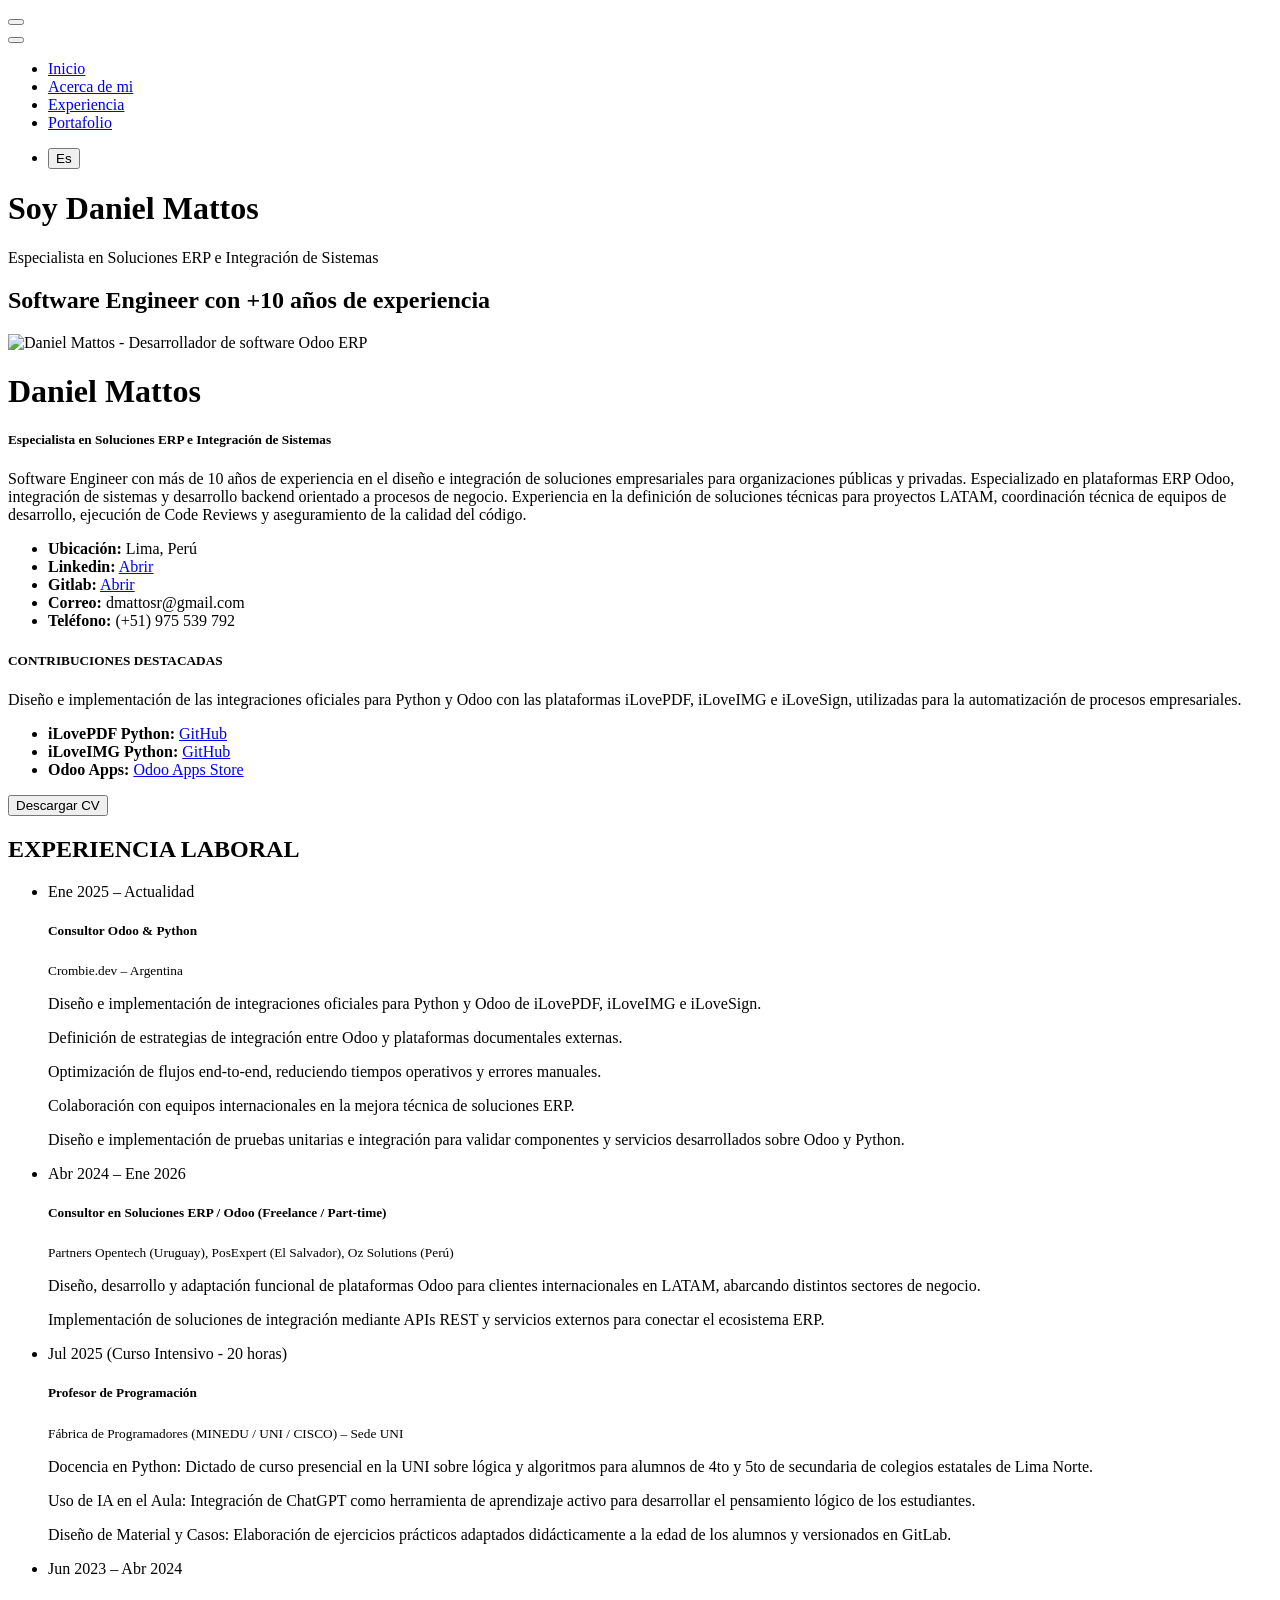
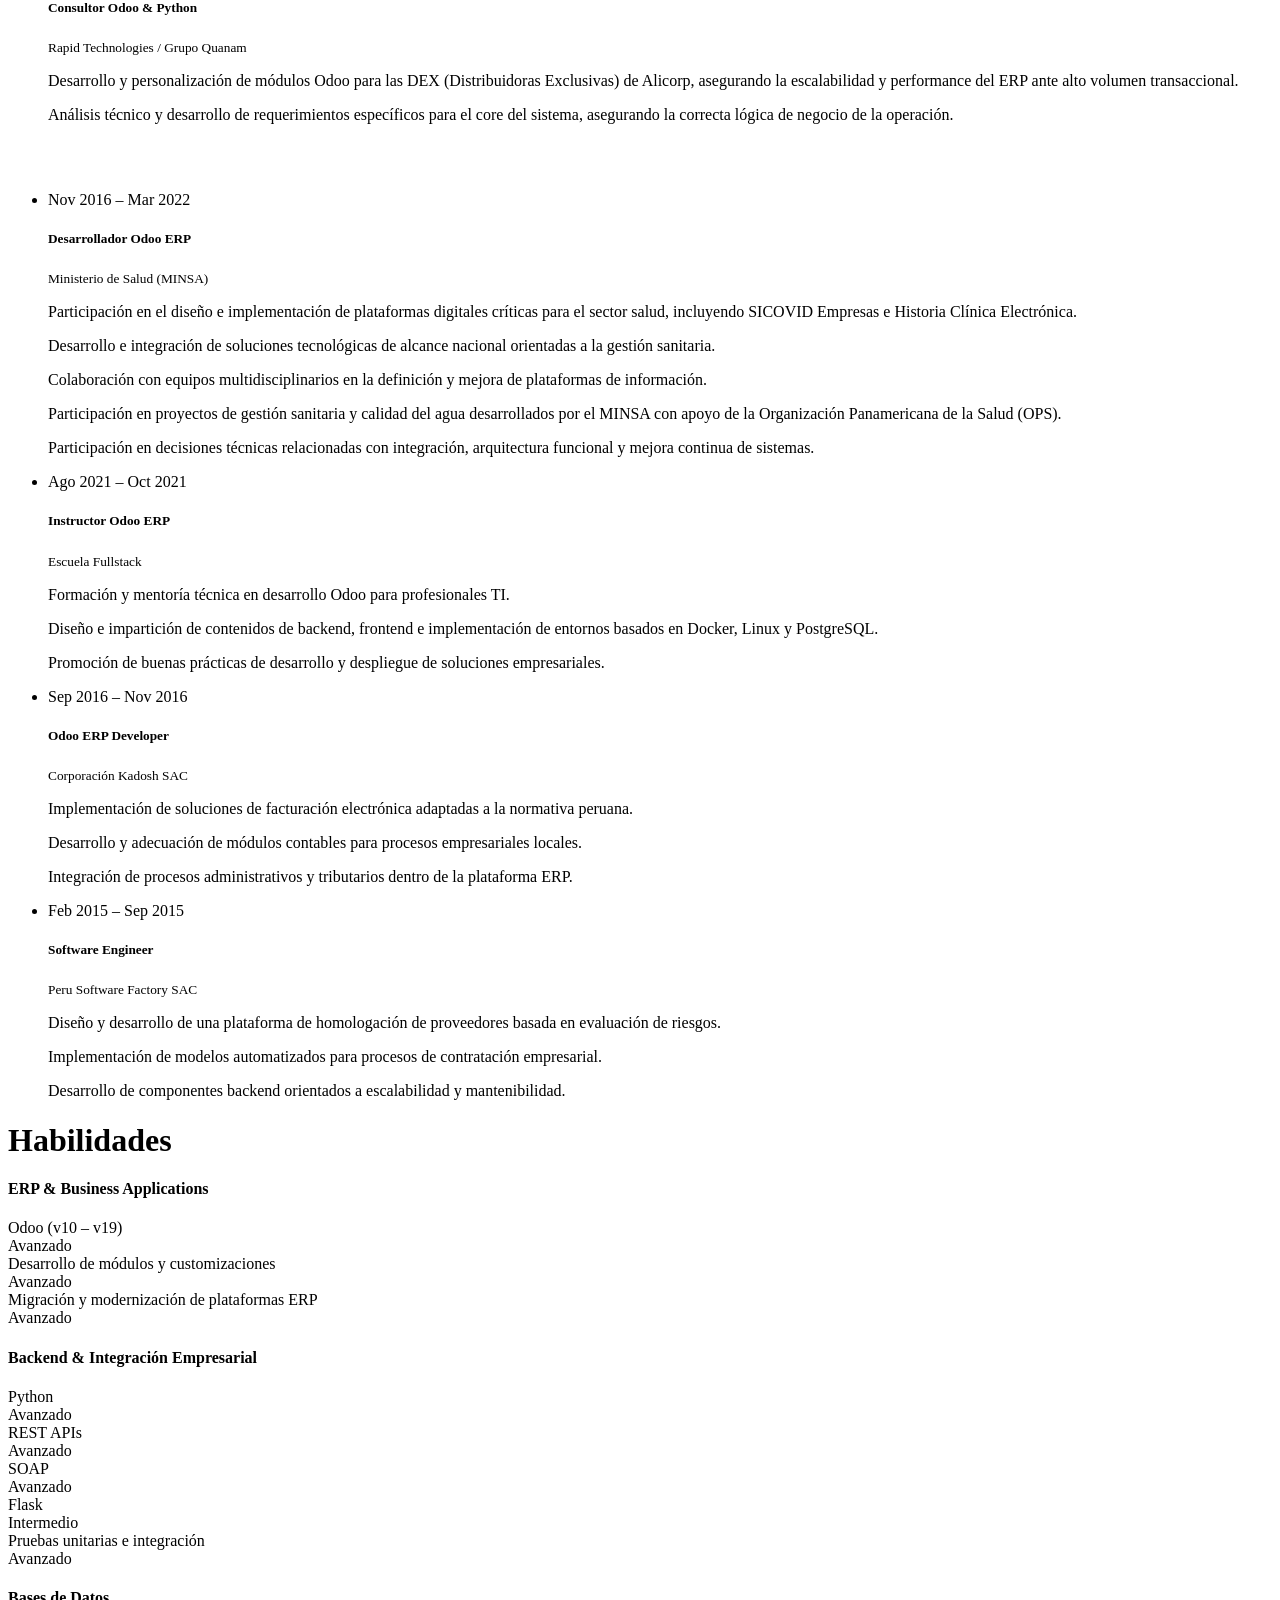
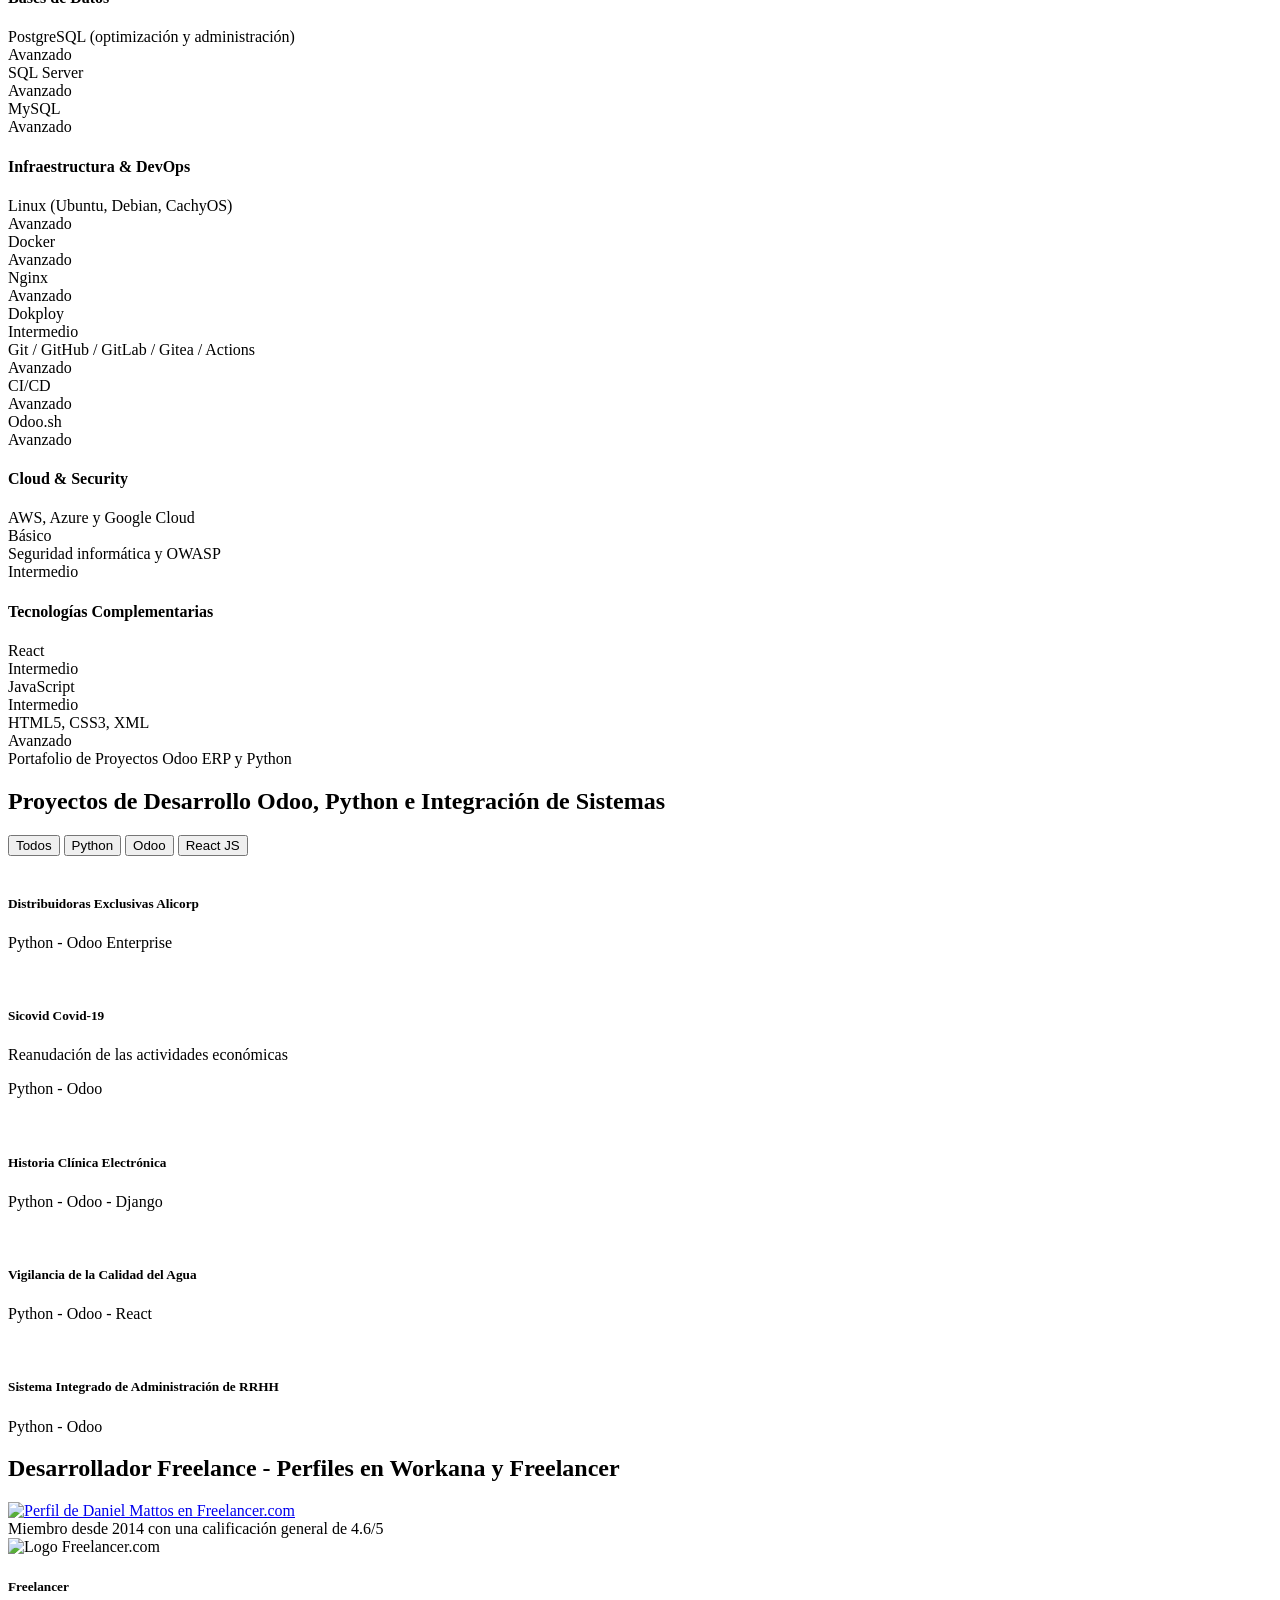
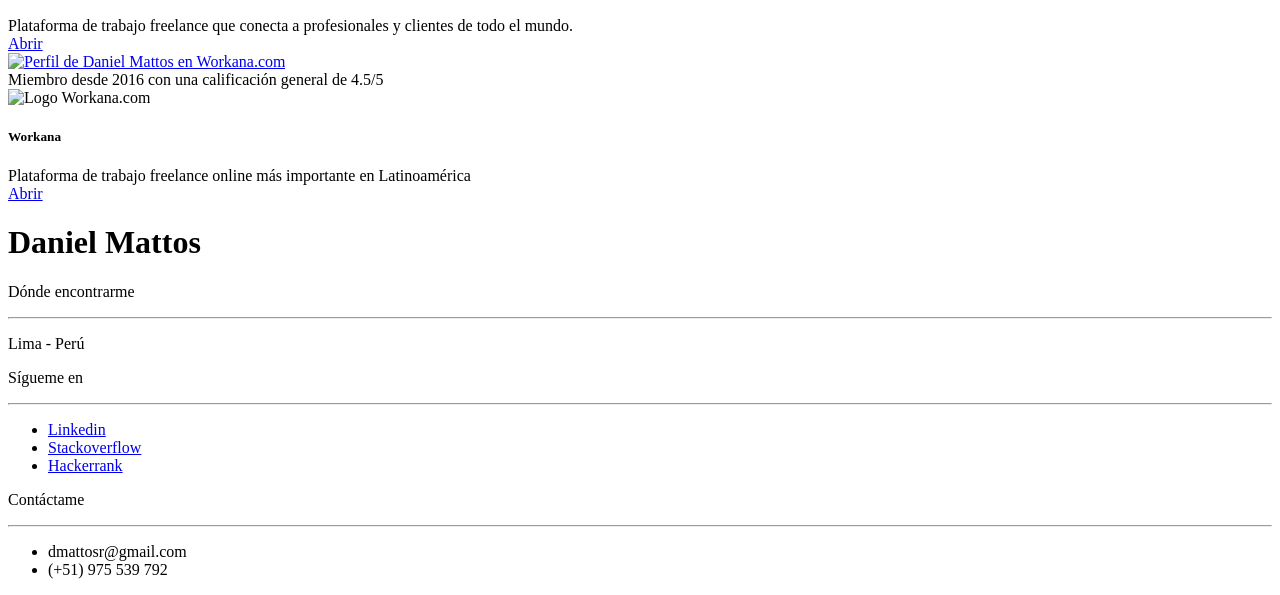
==== commit b1615a75: "Update index.html" ====
--- a/index.html
+++ b/index.html
@@ -7,26 +7,26 @@
 
   <meta http-equiv="X-UA-Compatible" content="ie=edge">
 
-  <meta name="description" content="Daniel Mattos Rosales - Desarrollador de software especializado en Python y Odoo ERP con +10 años de experiencia. Consultor técnico, desarrollador freelance en Perú. Optimización de sistemas empresariales, integración SAP/SUNAT, desarrollo de módulos personalizados." />
+  <meta name="description" content="Daniel Mattos Rosales - Software Engineer especializado en Python y Odoo ERP con +10 años de experiencia. Integración de sistemas, Code Reviews, coordinación técnica en Perú. Optimización de sistemas empresariales, integración SAP/SUNAT." />
 
   <meta name="copyright" content="MACode ID, https://www.macodeid.com/">
 
   <link rel="canonical" href="https://dmattosr.com/">
 
-  <title>Daniel Mattos - Desarrollador Odoo ERP & Python | +10 años experiencia | Consultor Técnico</title>
+  <title>Daniel Mattos - Software Engineer Odoo ERP & Python | +10 años experiencia</title>
 
   <!-- Open Graph / Facebook -->
   <meta property="og:type" content="website">
   <meta property="og:url" content="https://dmattosr.com/">
-  <meta property="og:title" content="Daniel Mattos - Desarrollador Odoo ERP & Python | +10 años experiencia">
-  <meta property="og:description" content="Desarrollador de software especializado en Python y Odoo ERP con +10 años de experiencia. Consultor técnico, desarrollador freelance en Perú.">
+  <meta property="og:title" content="Daniel Mattos - Software Engineer Odoo ERP & Python | +10 años experiencia">
+  <meta property="og:description" content="Software Engineer especializado en Python y Odoo ERP con +10 años de experiencia. Integración de sistemas, Code Reviews, coordinación técnica en Perú. Optimización de sistemas empresariales, integración SAP/SUNAT.">
   <meta property="og:image" content="https://dmattosr.com/assets/img/person.jpg">
 
   <!-- Twitter -->
   <meta property="twitter:card" content="summary_large_image">
   <meta property="twitter:url" content="https://dmattosr.com/">
-  <meta property="twitter:title" content="Daniel Mattos - Desarrollador Odoo ERP & Python | +10 años experiencia">
-  <meta property="twitter:description" content="Desarrollador de software especializado en Python y Odoo ERP con +10 años de experiencia. Consultor técnico, desarrollador freelance en Perú.">
+  <meta property="twitter:title" content="Daniel Mattos - Software Engineer Odoo ERP & Python | +10 años experiencia">
+  <meta property="twitter:description" content="Software Engineer especializado en Python y Odoo ERP con +10 años de experiencia. Integración de sistemas, Code Reviews, coordinación técnica en Perú. Optimización de sistemas empresariales, integración SAP/SUNAT.">
   <meta property="twitter:image" content="https://dmattosr.com/assets/img/person.jpg">
 
   <link rel="shortcut icon" href="assets/favicon.ico" type="image/x-icon">
@@ -64,7 +64,7 @@
     "@context": "https://schema.org",
     "@type": "Person",
     "name": "Daniel Mattos",
-    "jobTitle": "Desarrollador de software",
+    "jobTitle": "Software Engineer",
     "url": "https://dmattosr.com",
     "sameAs": [
       "https://www.linkedin.com/in/dmattospe/",
@@ -146,8 +146,8 @@
     <!-- Caption header -->
     <div class="caption-header text-center wow zoomInDown">
       <h1 class="fw-light mb-4">Soy <b class="fg-theme">Daniel</b> Mattos</h1>
-      <div class="badge">Desarrollador de Software Especializado en Odoo ERP y Python</div>
-      <h2 class="h4 mt-3 fw-light">Consultor Técnico y Desarrollador Freelance con +10 años de experiencia</h2>
+      <div class="badge">Especialista en Soluciones ERP e Integración de Sistemas</div>
+      <h2 class="h4 mt-3 fw-light">Software Engineer con +10 años de experiencia</h2>
     </div> <!-- End Caption header -->
     <div class="floating-button"><span class="ti-mouse"></span></div>
   </div>
@@ -162,8 +162,8 @@
         </div>
         <div class="col-lg-6 offset-lg-1 wow fadeInRight">
           <h1 class="fw-light">Daniel Mattos</h1>
-          <h5 class="fg-theme mb-3">Desarrollador de Software - Especialista en Odoo ERP y Python</h5>
-          <p class="text-muted">Desarrollador de software con más de 10 años de experiencia especializado en <strong>Odoo ERP</strong>, <strong>Python</strong> y <strong>React JS</strong>. Consultor técnico y desarrollador freelance con amplia experiencia en integración de sistemas, <strong>Docker</strong>, <strong>PostgreSQL</strong> y <strong>Linux</strong>. Especializado en optimización de sistemas empresariales y desarrollo de soluciones personalizadas.</p>
+          <h5 class="fg-theme mb-3">Especialista en Soluciones ERP e Integración de Sistemas</h5>
+          <p class="text-muted">Software Engineer con más de 10 años de experiencia en el diseño e integración de soluciones empresariales para organizaciones públicas y privadas. Especializado en plataformas ERP Odoo, integración de sistemas y desarrollo backend orientado a procesos de negocio. Experiencia en la definición de soluciones técnicas para proyectos LATAM, coordinación técnica de equipos de desarrollo, ejecución de Code Reviews y aseguramiento de la calidad del código.</p>
           <ul class="theme-list">
             <li><b>Ubicación:</b> Lima, Perú</li>
             <li><b>Linkedin:</b> <a href="https://www.linkedin.com/in/dmattospe/" target="_blank">Abrir</a></li>
@@ -171,59 +171,61 @@
             <li><b>Correo:</b> dmattosr@gmail.com</li>
             <li><b>Teléfono:</b> (+51) 975 539 792</a></li>
           </ul>
+          <h5 class="fg-theme mb-3 mt-4">CONTRIBUCIONES DESTACADAS</h5>
+          <p class="text-muted">Diseño e implementación de las integraciones oficiales para Python y Odoo con las plataformas iLovePDF, iLoveIMG e iLoveSign, utilizadas para la automatización de procesos empresariales.</p>
+          <ul class="theme-list">
+            <li><b>iLovePDF Python:</b> <a href="https://github.com/ilovepdf/ilovepdf-python" target="_blank">GitHub</a></li>
+            <li><b>iLoveIMG Python:</b> <a href="https://github.com/ilovepdf/iloveimg-python" target="_blank">GitHub</a></li>
+            <li><b>Odoo Apps:</b> <a href="https://apps.odoo.com/apps/modules/browse?search=ilove" target="_blank">Odoo Apps Store</a></li>
+          </ul>
           <button class="btn btn-theme-outline"
-            onclick="window.open('assets/cv-DanielMattos-DesarrolladorSoftware.pdf')">Descargar CV</button>
+            onclick="window.open('assets/cv-DanielMattos-SoftwareEngineer.pdf')">Descargar CV</button>
         </div>
       </div>
     </div>
     <div class="container pt-5" id="experiencia">
       <div class="row">
         <div class="col-md-6 wow fadeInRight" data-wow-delay="200ms">
-          <h2 class="fw-normal">Experiencia como Desarrollador Odoo y Consultor Técnico</h2>
+          <h2 class="fw-normal">EXPERIENCIA LABORAL</h2>
           <ul class="timeline mt-4 pr-md-5">
             <li>
-              <div class="title">Abril 2024 a la actualidad</div>
-              <div class="details">
-                <h5>Desarrollador Freelance</h5>
-                <small class="fg-theme"></small>
-                <p>Diseño y adaptación de módulos para Odoo ERP.</p>
-                <p>Personalización de módulos existentes para satisfacer necesidades específicas de negocio.</p>
-                <p>Integración de front-end React JS con Odoo.</p>
-                <p>Últimas colaboraciones para:</p>
-                <ul>
-                  <li>Crombie.dev - Argentina</li>
-                  <li>Opentech - Uruguay</li>
-                  <li>PosExpert - El Salvador</li>
-                  <li>Oz Solutions - Perú</li>
-                </ul>
-              </div>
-            </li>
-            <li>
-              <div class="title">Junio 2023 - Abril 2024</div>
-              <div class="details">
-                <h5>Consultor Técnico</h5>
-                <small class="fg-theme">Partners Rapid Technologies / Grupo Quanam</small>
-                <p>Desarrollo y adaptación de módulos de Odoo ERP para el proyecto DEX Distribuidoras Exclusivas de ALICORP.</p>
-                <p>Tecnologías utilizadas: Odoo (Módulos de Ventas, Compras, CRM, Almacenes, Marketing, Contabilidad, Recursos Humanos).</p>
-                <p>Integración con servicios SAP y SUNAT.</p>
-              </div>
-            </li>
-            <li>
-              <div class="title">Noviembre 2016 - Marzo 2022</div>
-              <div class="details">
-                <h5>Desarrollador de Software</h5>
-                <small class="fg-theme">Ministerio de Salud del Perú</small>
-                <p>Proyectos de la Historia Clinica Electrónica, Sicovid(Emergencia sanitaria), Vigilancia de la Calidad
-                  del Agua, Sistema Integrado de Administración de Recursos Humanos, Registro de Actividades de Actores
-                  Sociales, Indicadores de Evaluación y
-                  Cumplimiento de la Gestión de la Salud, Repositorio de Indicadores de la Gestión de la Salud,
-                  Catálogo Sectorial para la gestión de Productos de Medicina y Evaluación de Solicitudes de
-                  Nuevos Productos, y el Proyecto de Recursos Humanos para la gestión del personal del Ministerio
-                  de Salud, Seguimiento VPH</p>
-                <p>Coordinaciones de Integración y Alinemiento de las necesidades</p>
-                <p>Técnologias: Odoo (Modulos de Ventas, Compras, Contabilidad, Recursos Humanos, Website, Modulos desde
-                  cero)</p>
-                <p>Integración de servicios Reniec, Sunat, MinEDU, Sunedu, Laboratorios Roche</p>
+              <div class="title">Ene 2025 – Actualidad</div>
+              <div class="details">
+                <h5>Consultor Odoo & Python</h5>
+                <small class="fg-theme">Crombie.dev – Argentina</small>
+                <p>Diseño e implementación de integraciones oficiales para Python y Odoo de iLovePDF, iLoveIMG e iLoveSign.</p>
+                <p>Definición de estrategias de integración entre Odoo y plataformas documentales externas.</p>
+                <p>Optimización de flujos end-to-end, reduciendo tiempos operativos y errores manuales.</p>
+                <p>Colaboración con equipos internacionales en la mejora técnica de soluciones ERP.</p>
+                <p>Diseño e implementación de pruebas unitarias e integración para validar componentes y servicios desarrollados sobre Odoo y Python.</p>
+              </div>
+            </li>
+            <li>
+              <div class="title">Abr 2024 – Ene 2026</div>
+              <div class="details">
+                <h5>Consultor en Soluciones ERP / Odoo (Freelance / Part-time)</h5>
+                <small class="fg-theme">Partners Opentech (Uruguay), PosExpert (El Salvador), Oz Solutions (Perú)</small>
+                <p>Diseño, desarrollo y adaptación funcional de plataformas Odoo para clientes internacionales en LATAM, abarcando distintos sectores de negocio.</p>
+                <p>Implementación de soluciones de integración mediante APIs REST y servicios externos para conectar el ecosistema ERP.</p>
+              </div>
+            </li>
+            <li>
+              <div class="title">Jul 2025 (Curso Intensivo - 20 horas)</div>
+              <div class="details">
+                <h5>Profesor de Programación</h5>
+                <small class="fg-theme">Fábrica de Programadores (MINEDU / UNI / CISCO) – Sede UNI</small>
+                <p>Docencia en Python: Dictado de curso presencial en la UNI sobre lógica y algoritmos para alumnos de 4to y 5to de secundaria de colegios estatales de Lima Norte.</p>
+                <p>Uso de IA en el Aula: Integración de ChatGPT como herramienta de aprendizaje activo para desarrollar el pensamiento lógico de los estudiantes.</p>
+                <p>Diseño de Material y Casos: Elaboración de ejercicios prácticos adaptados didácticamente a la edad de los alumnos y versionados en GitLab.</p>
+              </div>
+            </li>
+            <li>
+              <div class="title">Jun 2023 – Abr 2024</div>
+              <div class="details">
+                <h5>Consultor Odoo & Python</h5>
+                <small class="fg-theme">Rapid Technologies / Grupo Quanam</small>
+                <p>Desarrollo y personalización de módulos Odoo para las DEX (Distribuidoras Exclusivas) de Alicorp, asegurando la escalabilidad y performance del ERP ante alto volumen transaccional.</p>
+                <p>Análisis técnico y desarrollo de requerimientos específicos para el core del sistema, asegurando la correcta lógica de negocio de la operación.</p>
               </div>
             </li>
           </ul>
@@ -232,33 +234,45 @@
           <h2 class="fw-normal">&nbsp</h2>
           <ul class="timeline mt-4 pr-md-5">
             <li>
-              <div class="title">Agosto 2021 - Octubre 2021</div>
-              <div class="details">
-                <h5>Instructor Cursos en Odoo ERP</h5>
-                <small class="fg-theme">Escuela FULLSTACK</small>
-                <p>Cursos especializados en desarrollo en Odoo, en backend, frontend</p>
-                <p>Integración de un Workpace de Ubuntu, Odoo, Postgres, Docker, Nginx</p>
-              </div>
-            </li>
-            <li>
-              <div class="title">Septiembre 2016 - Noviembre 2016</div>
-              <div class="details">
-                <h5>Desarrollador de Software</h5>
+              <div class="title">Nov 2016 – Mar 2022</div>
+              <div class="details">
+                <h5>Desarrollador Odoo ERP</h5>
+                <small class="fg-theme">Ministerio de Salud (MINSA)</small>
+                <p>Participación en el diseño e implementación de plataformas digitales críticas para el sector salud, incluyendo SICOVID Empresas e Historia Clínica Electrónica.</p>
+                <p>Desarrollo e integración de soluciones tecnológicas de alcance nacional orientadas a la gestión sanitaria.</p>
+                <p>Colaboración con equipos multidisciplinarios en la definición y mejora de plataformas de información.</p>
+                <p>Participación en proyectos de gestión sanitaria y calidad del agua desarrollados por el MINSA con apoyo de la Organización Panamericana de la Salud (OPS).</p>
+                <p>Participación en decisiones técnicas relacionadas con integración, arquitectura funcional y mejora continua de sistemas.</p>
+              </div>
+            </li>
+            <li>
+              <div class="title">Ago 2021 – Oct 2021</div>
+              <div class="details">
+                <h5>Instructor Odoo ERP</h5>
+                <small class="fg-theme">Escuela Fullstack</small>
+                <p>Formación y mentoría técnica en desarrollo Odoo para profesionales TI.</p>
+                <p>Diseño e impartición de contenidos de backend, frontend e implementación de entornos basados en Docker, Linux y PostgreSQL.</p>
+                <p>Promoción de buenas prácticas de desarrollo y despliegue de soluciones empresariales.</p>
+              </div>
+            </li>
+            <li>
+              <div class="title">Sep 2016 – Nov 2016</div>
+              <div class="details">
+                <h5>Odoo ERP Developer</h5>
                 <small class="fg-theme">Corporación Kadosh SAC</small>
-                <p>Sistema de Emisión Electrónica para la facturación y retenciones electrónicas.</p>
-                <p>Localización de modulos de Odoo ERP</p>
-                <p>Técnologias: Odoo (Modulos de Ventas, Compras, Crm, Marketing, Contabilidad)</p>
-              </div>
-            </li>
-            <li>
-              <div class="title">Febrero 2015 - Setiembre 2015</div>
-              <div class="details">
-                <h5>Desarrollador de Software</h5>
+                <p>Implementación de soluciones de facturación electrónica adaptadas a la normativa peruana.</p>
+                <p>Desarrollo y adecuación de módulos contables para procesos empresariales locales.</p>
+                <p>Integración de procesos administrativos y tributarios dentro de la plataforma ERP.</p>
+              </div>
+            </li>
+            <li>
+              <div class="title">Feb 2015 – Sep 2015</div>
+              <div class="details">
+                <h5>Software Engineer</h5>
                 <small class="fg-theme">Peru Software Factory SAC</small>
-                <p>Sistema para la Homologación de Proveedores, proyecto para evaluación de proveedores
-                  midiendo las diferentes criterios en donde se determina de manera cuantitativa el riesgo del
-                  proveedor para que sea contratado por los clientes</p>
-                <p>Técnologias: Odoo (Modulos de Ventas, Compras, Crm, Almacenes, Encuestas, Marketing)</p>
+                <p>Diseño y desarrollo de una plataforma de homologación de proveedores basada en evaluación de riesgos.</p>
+                <p>Implementación de modelos automatizados para procesos de contratación empresarial.</p>
+                <p>Desarrollo de componentes backend orientados a escalabilidad y mantenibilidad.</p>
               </div>
             </li>
           </ul>
@@ -270,15 +284,30 @@
       <div class="row py-3">
         <div class="col-md-6">
           <div class="px-lg-3">
-            <h4 class="wow fadeInUp">Habilidades Técnicas - Desarrollo Odoo ERP y Python</h4>
-            <div class="progress-wrapper wow fadeInUp">
-              <span class="caption">Odoo ERP</span>
+            <h4 class="wow fadeInUp">ERP & Business Applications</h4>
+            <div class="progress-wrapper wow fadeInUp">
+              <span class="caption">Odoo (v10 – v19)</span>
               <div class="progress">
                 <div class="progress-bar" role="progressbar" style="width: 85%;" aria-valuenow="85" aria-valuemin="0"
                   aria-valuemax="100">Avanzado</div>
               </div>
             </div>
             <div class="progress-wrapper wow fadeInUp">
+              <span class="caption">Desarrollo de módulos y customizaciones</span>
+              <div class="progress">
+                <div class="progress-bar" role="progressbar" style="width: 85%;" aria-valuenow="85" aria-valuemin="0"
+                  aria-valuemax="100">Avanzado</div>
+              </div>
+            </div>
+            <div class="progress-wrapper wow fadeInUp">
+              <span class="caption">Migración y modernización de plataformas ERP</span>
+              <div class="progress">
+                <div class="progress-bar" role="progressbar" style="width: 75%;" aria-valuenow="75" aria-valuemin="0"
+                  aria-valuemax="100">Avanzado</div>
+              </div>
+            </div>
+            <h4 class="wow fadeInUp mt-4">Backend & Integración Empresarial</h4>
+            <div class="progress-wrapper wow fadeInUp">
               <span class="caption">Python</span>
               <div class="progress">
                 <div class="progress-bar" role="progressbar" style="width: 85%;" aria-valuenow="85" aria-valuemin="0"
@@ -286,71 +315,152 @@
               </div>
             </div>
             <div class="progress-wrapper wow fadeInUp">
-              <span class="caption">Flask - Django - Django Rest</span>
+              <span class="caption">REST APIs</span>
+              <div class="progress">
+                <div class="progress-bar" role="progressbar" style="width: 80%;" aria-valuenow="80" aria-valuemin="0"
+                  aria-valuemax="100">Avanzado</div>
+              </div>
+            </div>
+            <div class="progress-wrapper wow fadeInUp">
+              <span class="caption">SOAP</span>
+              <div class="progress">
+                <div class="progress-bar" role="progressbar" style="width: 70%;" aria-valuenow="70" aria-valuemin="0"
+                  aria-valuemax="100">Avanzado</div>
+              </div>
+            </div>
+            <div class="progress-wrapper wow fadeInUp">
+              <span class="caption">Flask</span>
               <div class="progress">
                 <div class="progress-bar" role="progressbar" style="width: 60%;" aria-valuenow="60" aria-valuemin="0"
                   aria-valuemax="100">Intermedio</div>
               </div>
             </div>
             <div class="progress-wrapper wow fadeInUp">
-              <span class="caption">React JS</span>
-              <div class="progress">
-                <div class="progress-bar" role="progressbar" style="width: 60%;" aria-valuenow="75" aria-valuemin="0"
+              <span class="caption">Pruebas unitarias e integración</span>
+              <div class="progress">
+                <div class="progress-bar" role="progressbar" style="width: 70%;" aria-valuenow="70" aria-valuemin="0"
+                  aria-valuemax="100">Avanzado</div>
+              </div>
+            </div>
+            <h4 class="wow fadeInUp mt-4">Bases de Datos</h4>
+            <div class="progress-wrapper wow fadeInUp">
+              <span class="caption">PostgreSQL (optimización y administración)</span>
+              <div class="progress">
+                <div class="progress-bar" role="progressbar" style="width: 80%;" aria-valuenow="80" aria-valuemin="0"
+                  aria-valuemax="100">Avanzado</div>
+              </div>
+            </div>
+            <div class="progress-wrapper wow fadeInUp">
+              <span class="caption">SQL Server</span>
+              <div class="progress">
+                <div class="progress-bar" role="progressbar" style="width: 70%;" aria-valuenow="70" aria-valuemin="0"
+                  aria-valuemax="100">Avanzado</div>
+              </div>
+            </div>
+            <div class="progress-wrapper wow fadeInUp">
+              <span class="caption">MySQL</span>
+              <div class="progress">
+                <div class="progress-bar" role="progressbar" style="width: 70%;" aria-valuenow="70" aria-valuemin="0"
+                  aria-valuemax="100">Avanzado</div>
+              </div>
+            </div>
+          </div>
+        </div>
+        <div class="col-md-6">
+          <div class="px-lg-3">
+            <h4 class="wow fadeInUp">Infraestructura & DevOps</h4>
+            <div class="progress-wrapper wow fadeInUp">
+              <span class="caption">Linux (Ubuntu, Debian, CachyOS)</span>
+              <div class="progress">
+                <div class="progress-bar" role="progressbar" style="width: 75%;" aria-valuenow="75" aria-valuemin="0"
+                  aria-valuemax="100">Avanzado</div>
+              </div>
+            </div>
+            <div class="progress-wrapper wow fadeInUp">
+              <span class="caption">Docker</span>
+              <div class="progress">
+                <div class="progress-bar" role="progressbar" style="width: 75%;" aria-valuenow="75" aria-valuemin="0"
+                  aria-valuemax="100">Avanzado</div>
+              </div>
+            </div>
+            <div class="progress-wrapper wow fadeInUp">
+              <span class="caption">Nginx</span>
+              <div class="progress">
+                <div class="progress-bar" role="progressbar" style="width: 70%;" aria-valuenow="70" aria-valuemin="0"
+                  aria-valuemax="100">Avanzado</div>
+              </div>
+            </div>
+            <div class="progress-wrapper wow fadeInUp">
+              <span class="caption">Dokploy</span>
+              <div class="progress">
+                <div class="progress-bar" role="progressbar" style="width: 65%;" aria-valuenow="65" aria-valuemin="0"
                   aria-valuemax="100">Intermedio</div>
               </div>
             </div>
             <div class="progress-wrapper wow fadeInUp">
-              <span class="caption">JavaScript</span>
+              <span class="caption">Git / GitHub / GitLab / Gitea / Actions</span>
+              <div class="progress">
+                <div class="progress-bar" role="progressbar" style="width: 80%;" aria-valuenow="80" aria-valuemin="0"
+                  aria-valuemax="100">Avanzado</div>
+              </div>
+            </div>
+            <div class="progress-wrapper wow fadeInUp">
+              <span class="caption">CI/CD</span>
+              <div class="progress">
+                <div class="progress-bar" role="progressbar" style="width: 70%;" aria-valuenow="70" aria-valuemin="0"
+                  aria-valuemax="100">Avanzado</div>
+              </div>
+            </div>
+            <div class="progress-wrapper wow fadeInUp">
+              <span class="caption">Odoo.sh</span>
+              <div class="progress">
+                <div class="progress-bar" role="progressbar" style="width: 75%;" aria-valuenow="75" aria-valuemin="0"
+                  aria-valuemax="100">Avanzado</div>
+              </div>
+            </div>
+            <h4 class="wow fadeInUp mt-4">Cloud & Security</h4>
+            <div class="progress-wrapper wow fadeInUp">
+              <span class="caption">AWS, Azure y Google Cloud</span>
+              <div class="progress">
+                <div class="progress-bar" role="progressbar" style="width: 50%;" aria-valuenow="50" aria-valuemin="0"
+                  aria-valuemax="100">Básico</div>
+              </div>
+            </div>
+            <div class="progress-wrapper wow fadeInUp">
+              <span class="caption">Seguridad informática y OWASP</span>
+              <div class="progress">
+                <div class="progress-bar" role="progressbar" style="width: 55%;" aria-valuenow="55" aria-valuemin="0"
+                  aria-valuemax="100">Intermedio</div>
+              </div>
+            </div>
+            <h4 class="wow fadeInUp mt-4">Tecnologías Complementarias</h4>
+            <div class="progress-wrapper wow fadeInUp">
+              <span class="caption">React</span>
               <div class="progress">
                 <div class="progress-bar" role="progressbar" style="width: 60%;" aria-valuenow="60" aria-valuemin="0"
                   aria-valuemax="100">Intermedio</div>
               </div>
             </div>
             <div class="progress-wrapper wow fadeInUp">
-              <span class="caption">Base de datos Postgres - Mysql - Sql Server</span>
-              <div class="progress">
-                <div class="progress-bar" role="progressbar" style="width: 80%;" aria-valuenow="80" aria-valuemin="0"
-                  aria-valuemax="100">Avanzado</div>
-              </div>
-            </div>
-            <div class="progress-wrapper wow fadeInUp">
-              <span class="caption">Git - Gitlab - GitHub</span>
-              <div class="progress">
-                <div class="progress-bar" role="progressbar" style="width: 80%;" aria-valuenow="75" aria-valuemin="0"
-                  aria-valuemax="100">Avanzado</div>
-              </div>
-            </div>
-
-          </div>
-        </div>
-        <div class="col-md-6">
-          <div class="px-lg-3">
-            <h4 class="wow fadeInUp">Herramientas y Tecnologías - Docker, Linux, PostgreSQL</h4>
-            <div class="progress-wrapper wow fadeInUp">
-              <span class="caption">Docker - Docker-Compose - Portainer</span>
+              <span class="caption">JavaScript</span>
+              <div class="progress">
+                <div class="progress-bar" role="progressbar" style="width: 60%;" aria-valuenow="60" aria-valuemin="0"
+                  aria-valuemax="100">Intermedio</div>
+              </div>
+            </div>
+            <div class="progress-wrapper wow fadeInUp">
+              <span class="caption">HTML5, CSS3, XML</span>
               <div class="progress">
                 <div class="progress-bar" role="progressbar" style="width: 70%;" aria-valuenow="70" aria-valuemin="0"
                   aria-valuemax="100">Avanzado</div>
               </div>
             </div>
-            <div class="progress-wrapper wow fadeInUp">
-              <span class="caption">Linux - Ubuntu - Debian - Fedora</span>
-              <div class="progress">
-                <div class="progress-bar" role="progressbar" style="width: 70%;" aria-valuenow="70" aria-valuemin="0"
-                  aria-valuemax="100">Avanzado</div>
-              </div>
-            </div>
-            <div class="progress-wrapper wow fadeInUp">
-              <span class="caption">Servidores</span>
-              <div class="progress">
-                <div class="progress-bar" role="progressbar" style="width: 70%;" aria-valuenow="70" aria-valuemin="0"
-                  aria-valuemax="100">Nginx - Apache - Ftp - Squid - Ssh</div>
-              </div>
-            </div>
           </div>
         </div>
       </div>
     </div>
+
+
 
   </div>
 
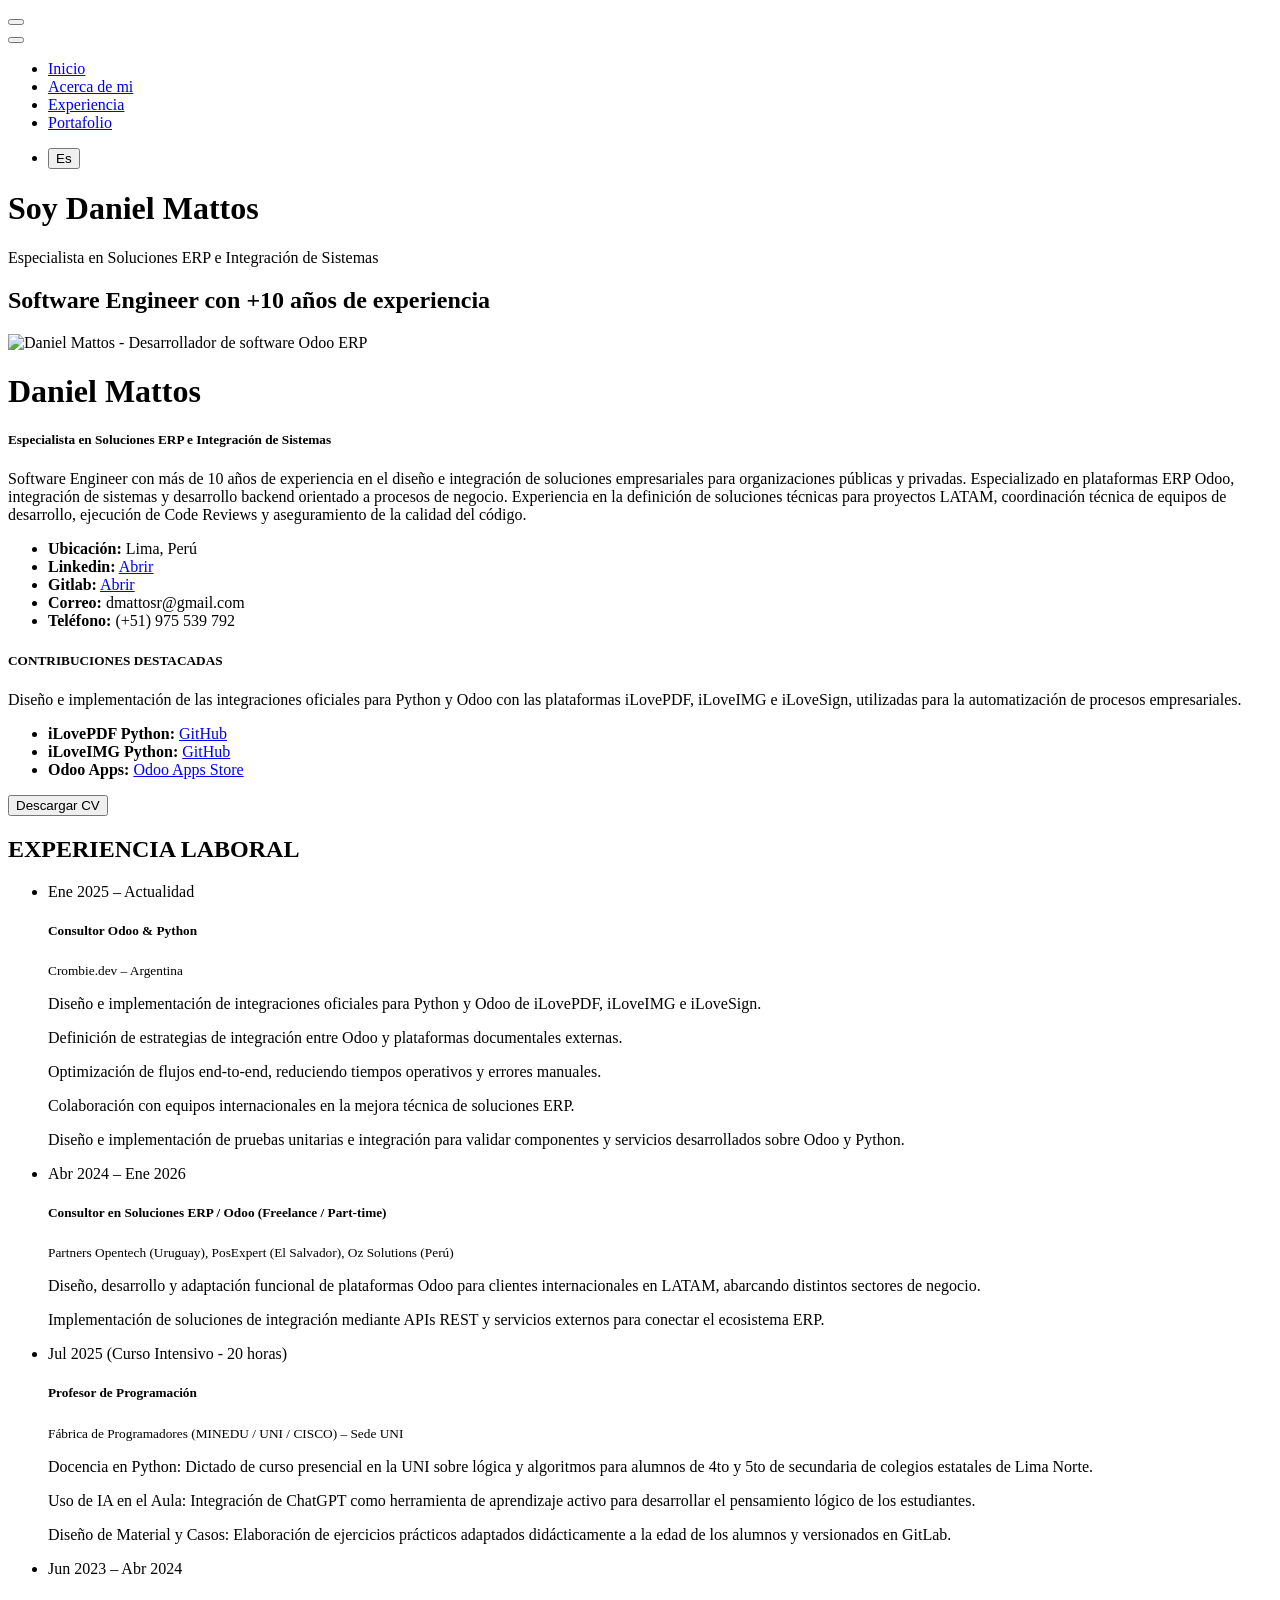
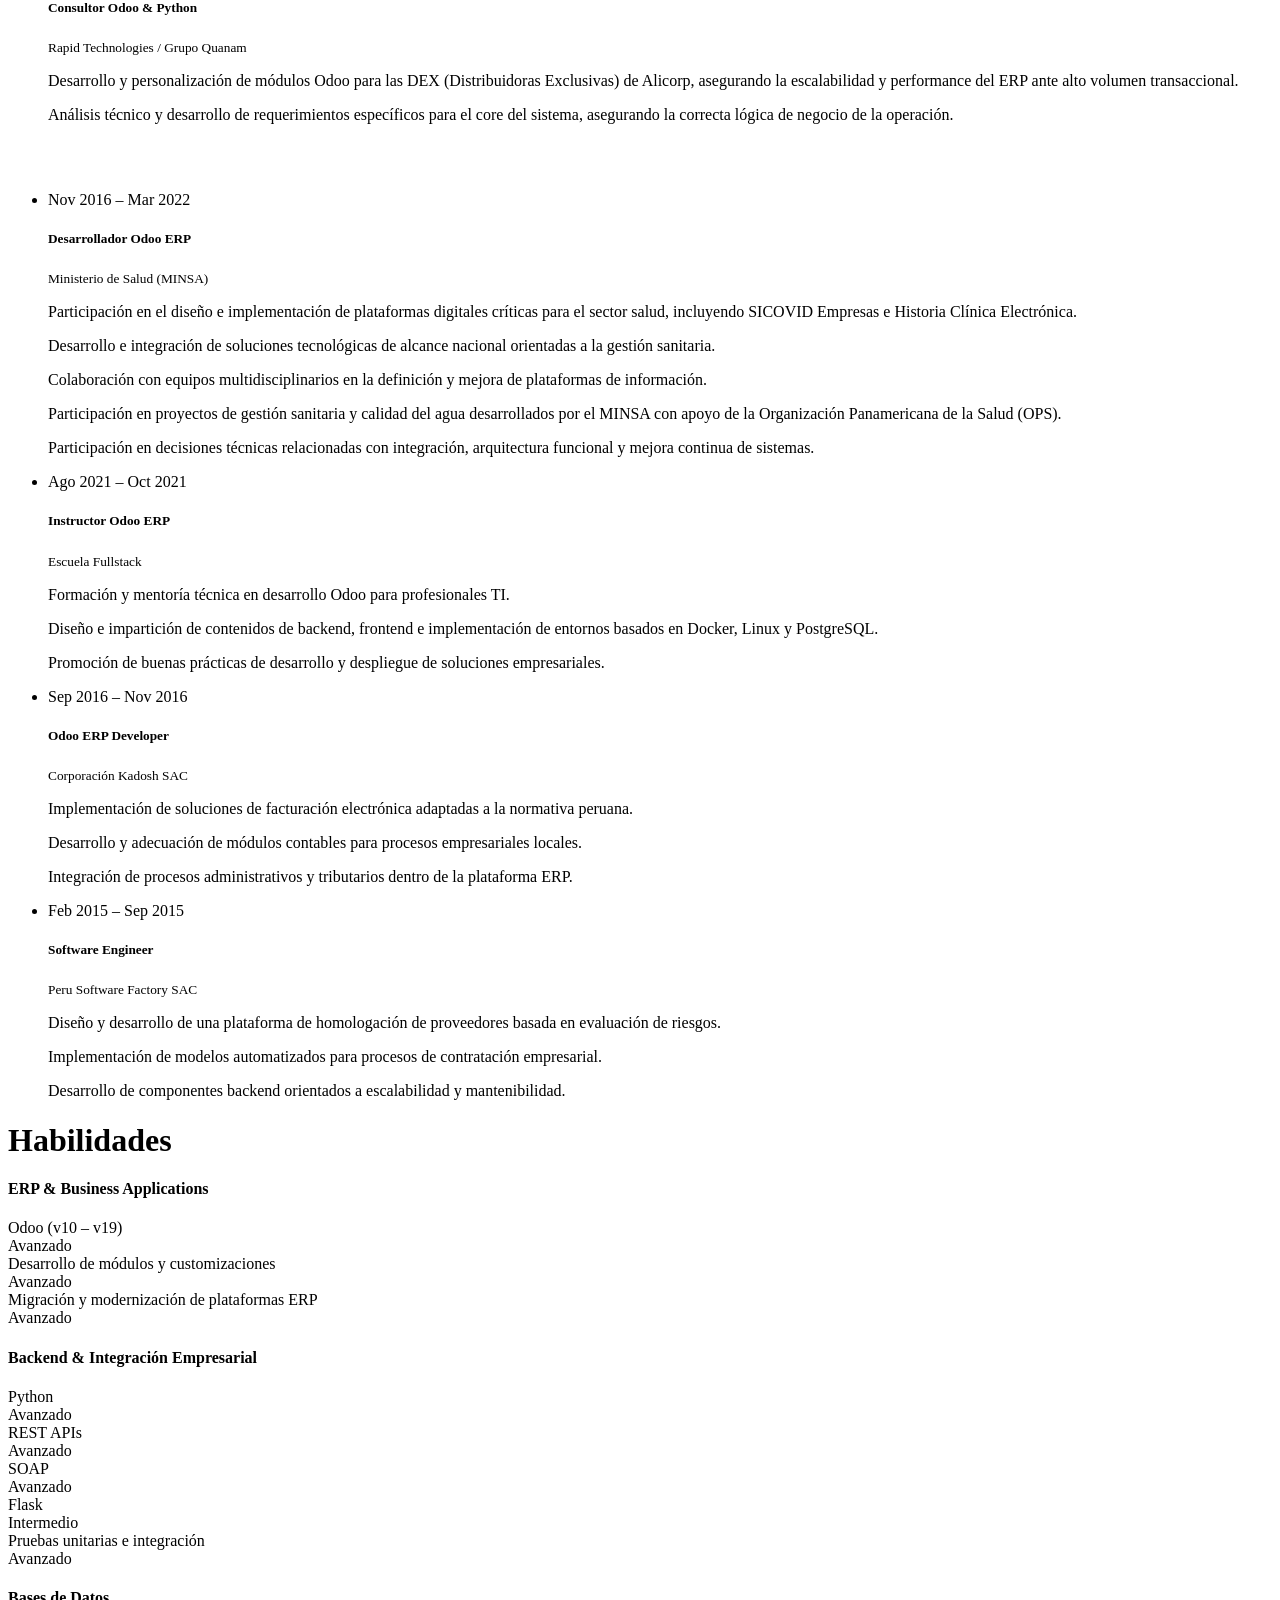
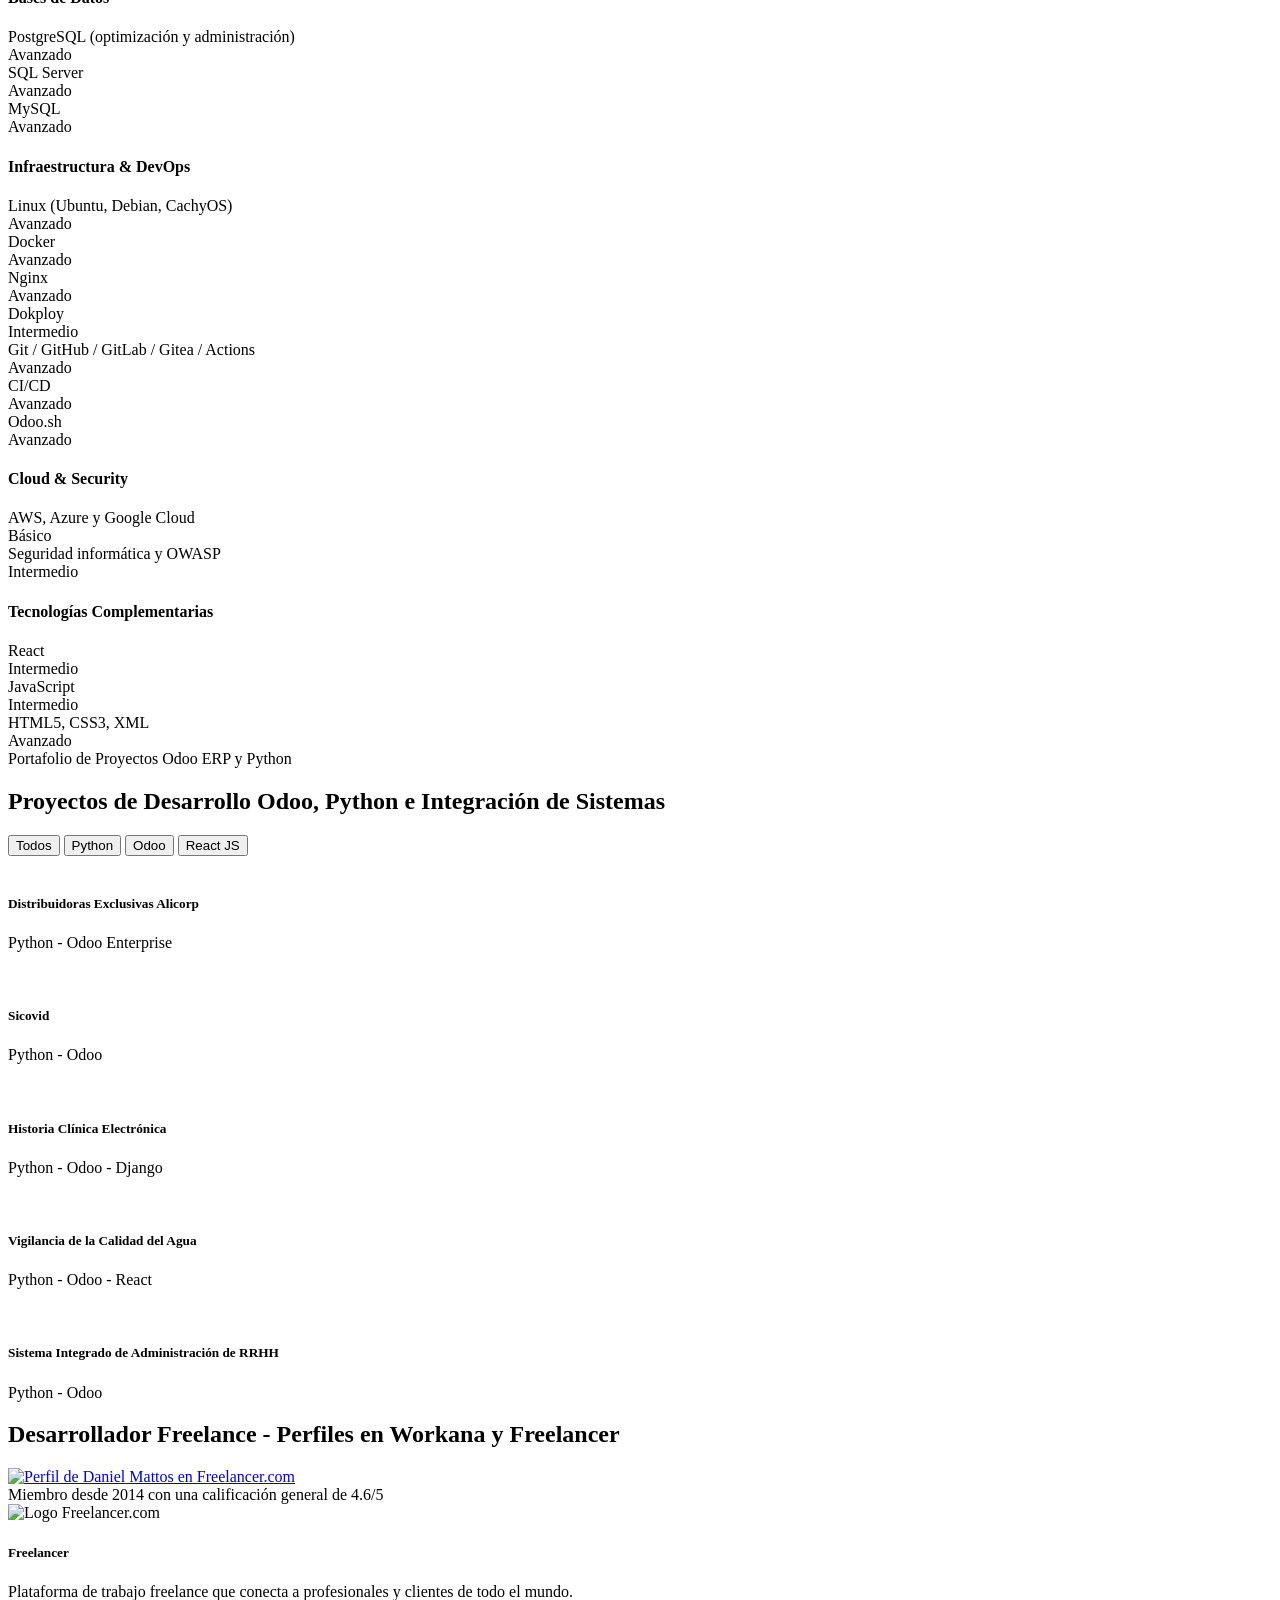
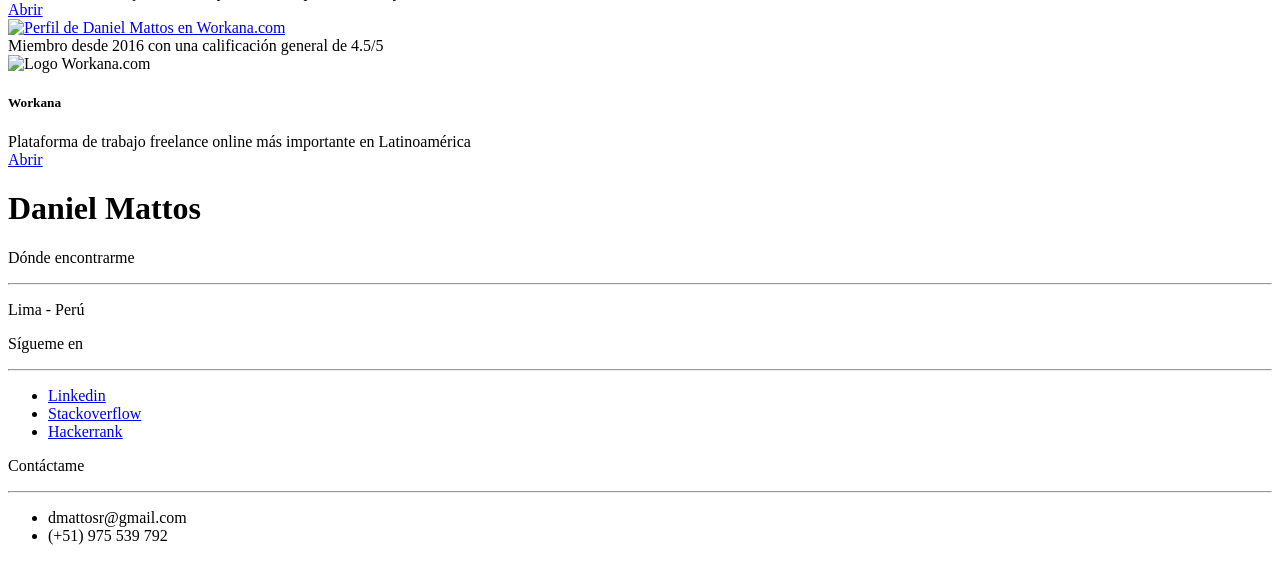
==== commit a5564084: "Update index.html" ====
--- a/index.html
+++ b/index.html
@@ -491,11 +491,10 @@
         </div>
         <div class="grid-item odoo python wow zoomIn">
           <div class="img-place" data-src="assets/img/work/work-sicovid.jpg" data-fancybox
-            data-caption="<h5 class='fg-theme'>Sicovid Empresas</h5> <p>Plataforma para reanudación de las actividades económicas durante la emergencia sanitaria del covid 19</p>">
+            data-caption="<h5 class='fg-theme'>Sicovid</h5> <p>Plataforma para reanudación de las actividades económicas durante la emergencia sanitaria</p>">
             <img src="assets/img/work/work-sicovid.jpg" alt="" loading="lazy">
             <div class="img-caption">
-              <h5 class="fg-theme">Sicovid Covid-19</h5>
-              <p>Reanudación de las actividades económicas</p>
+              <h5 class="fg-theme">Sicovid</h5>
               <p>Python - Odoo</p>
             </div>
           </div>
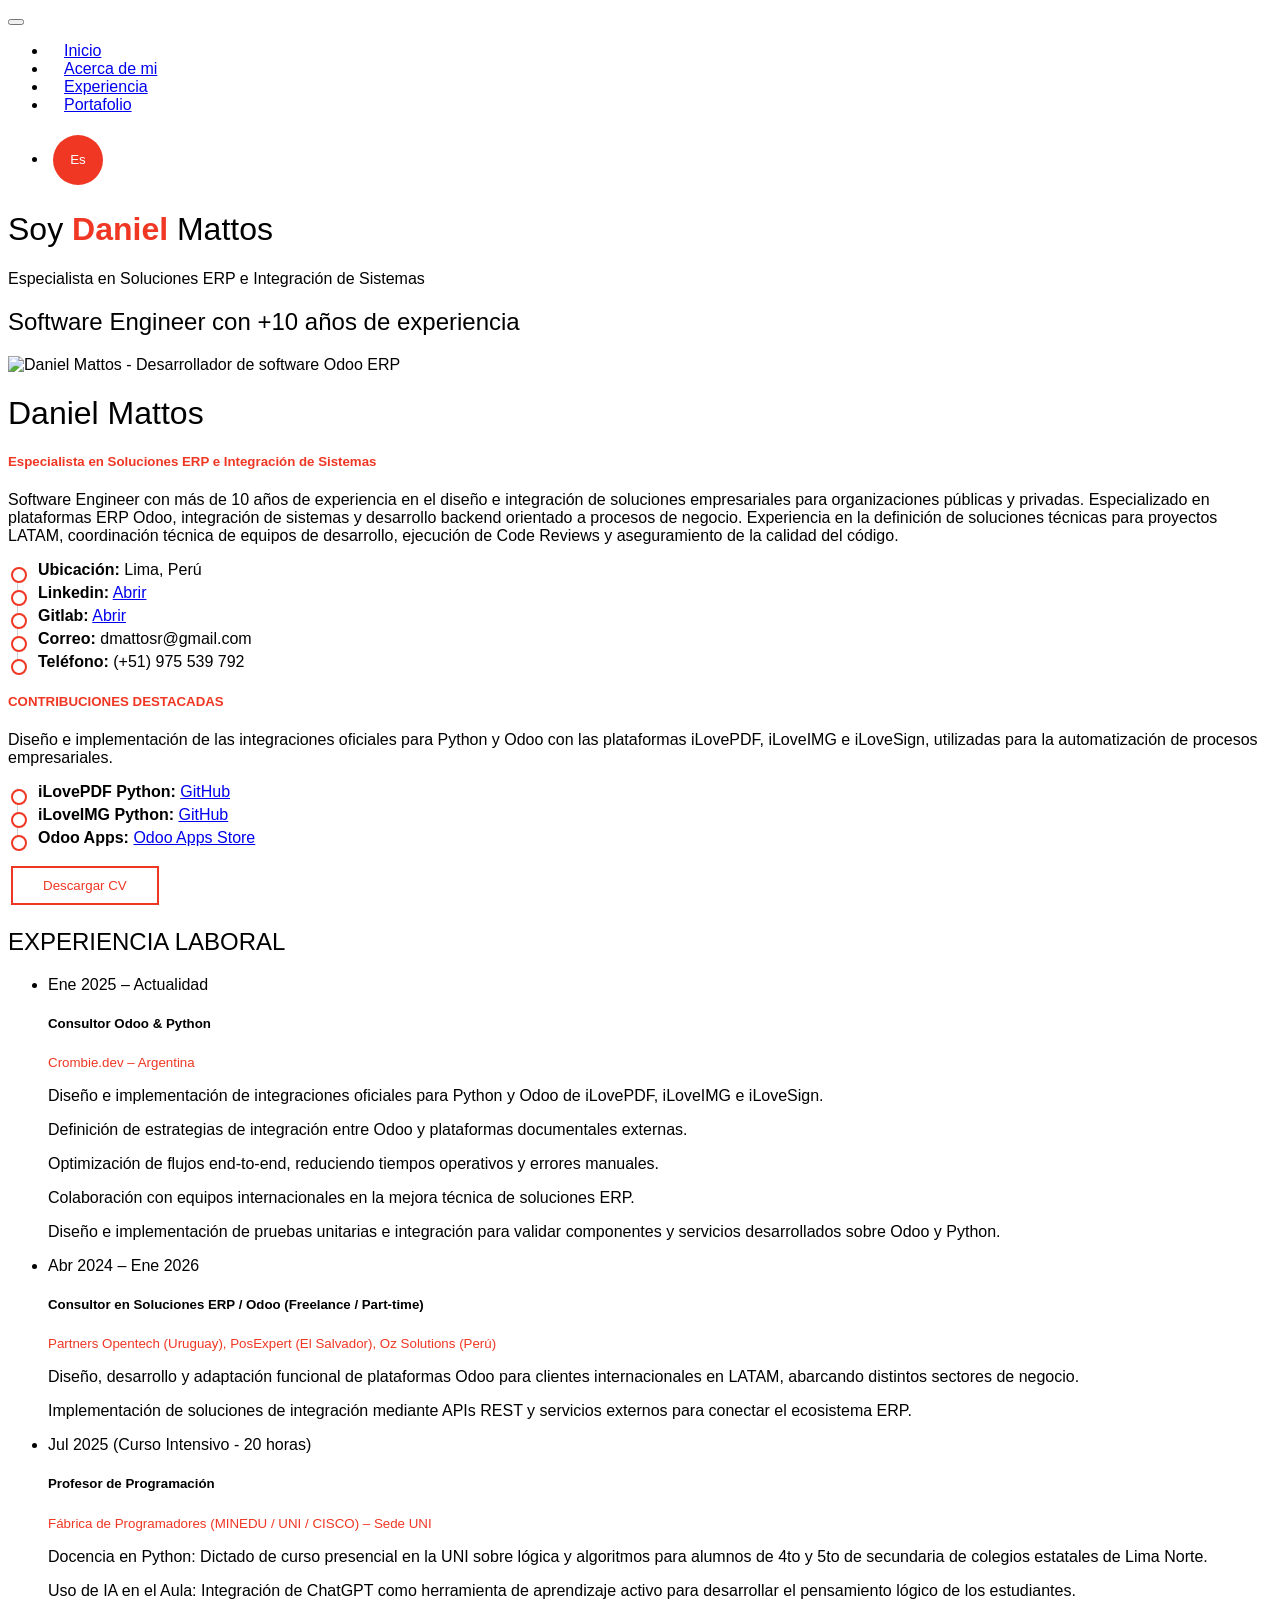
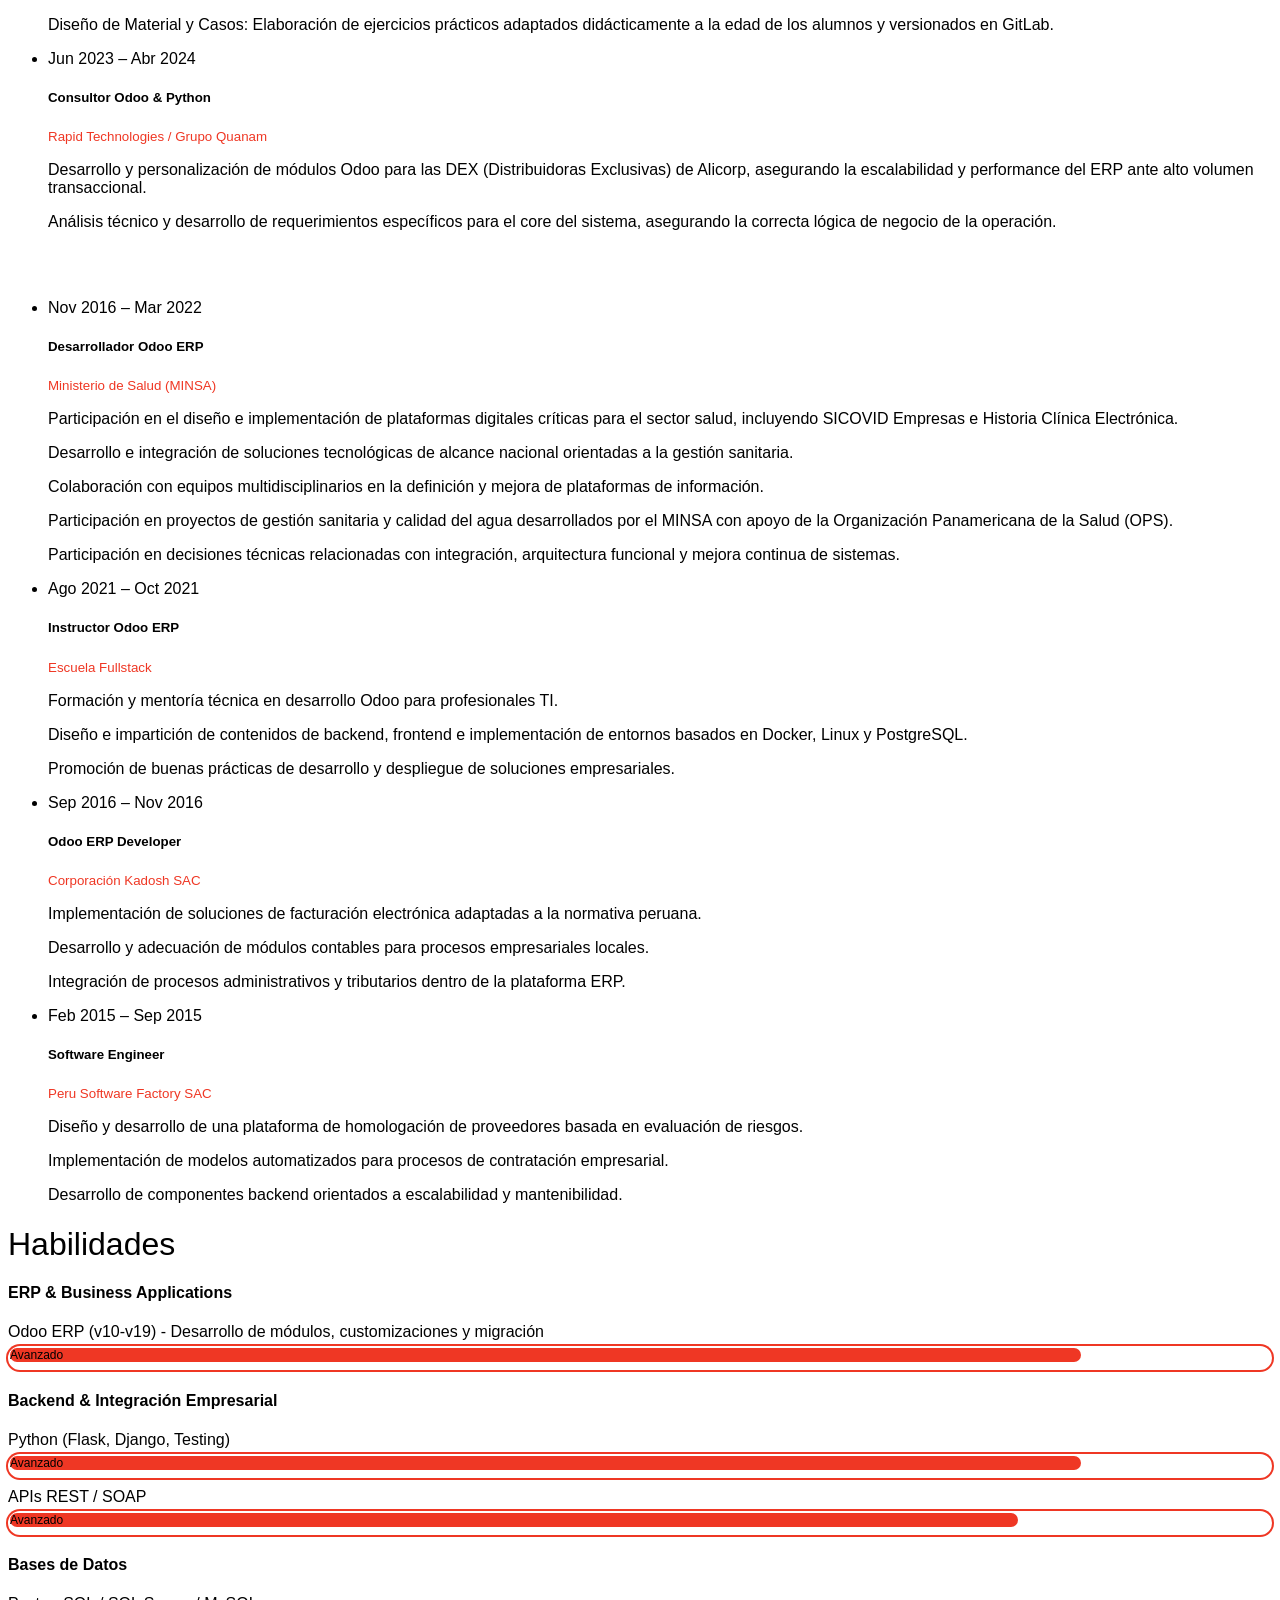
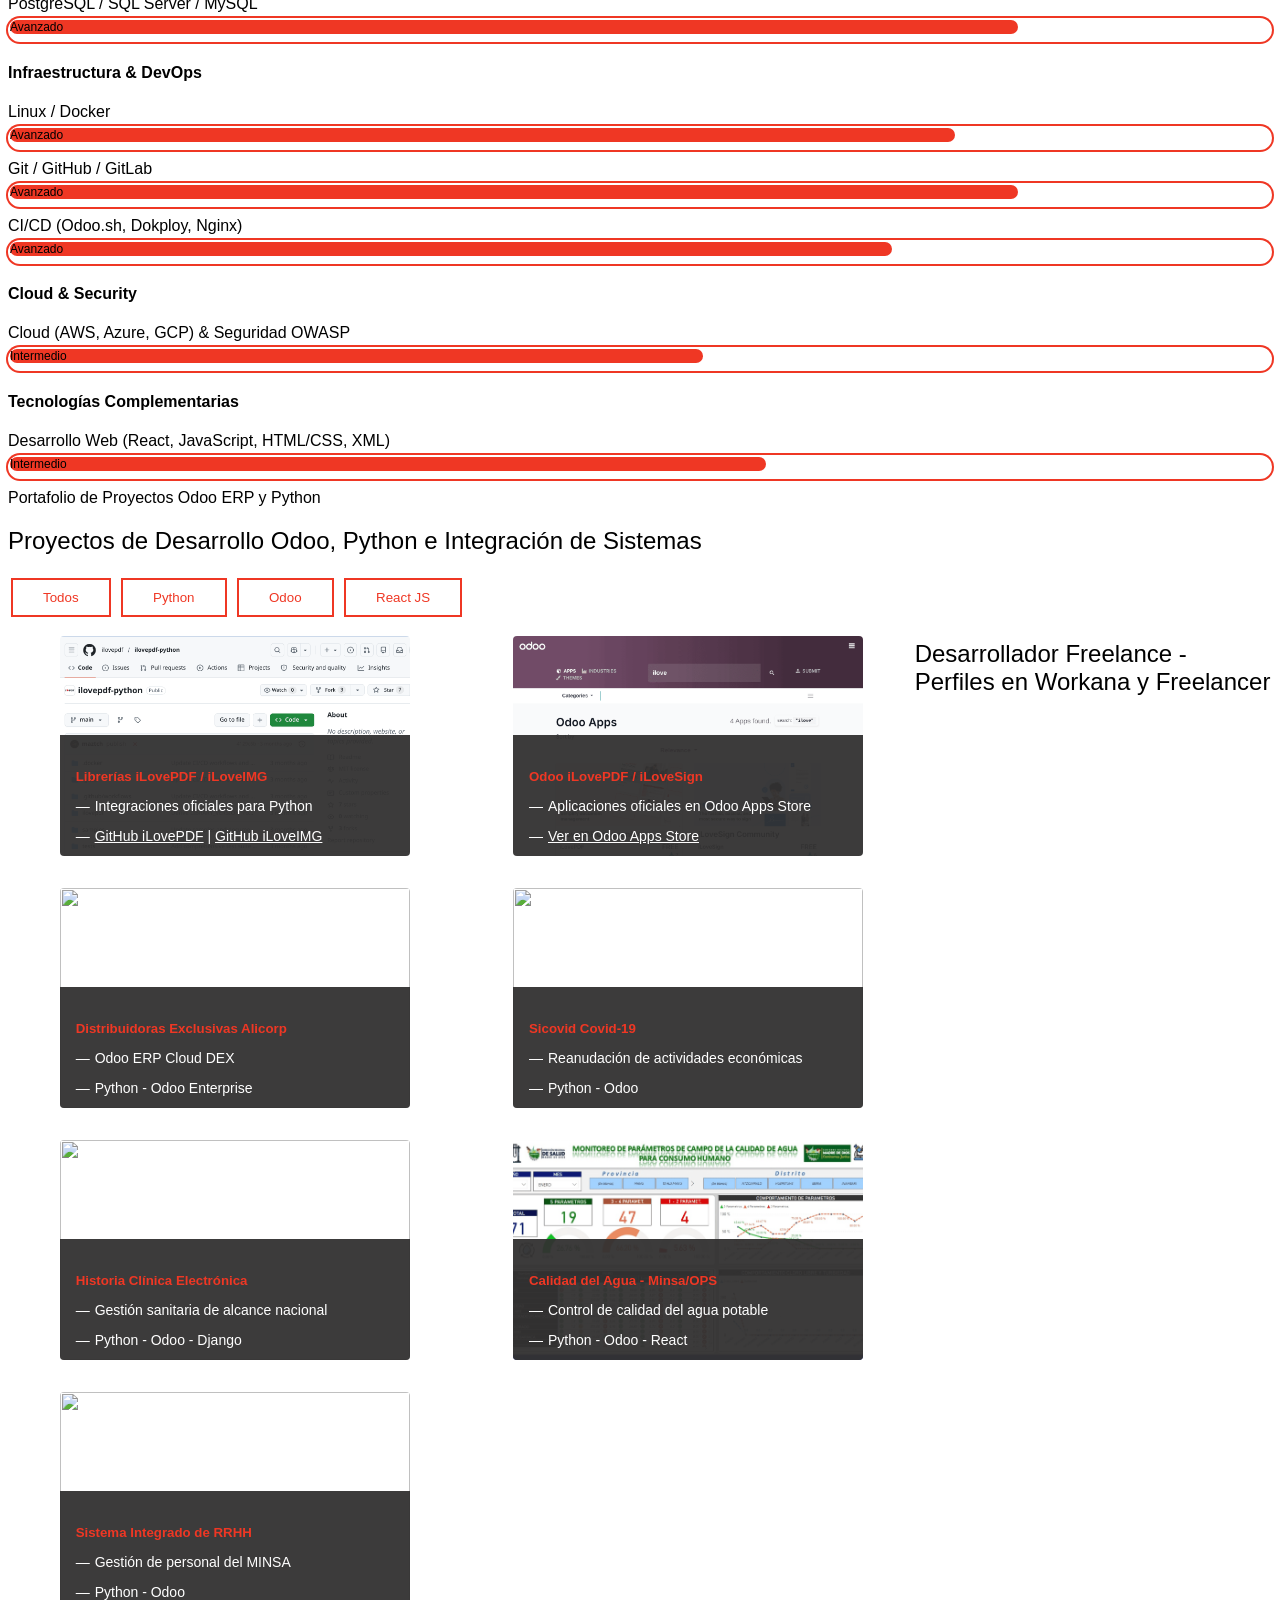
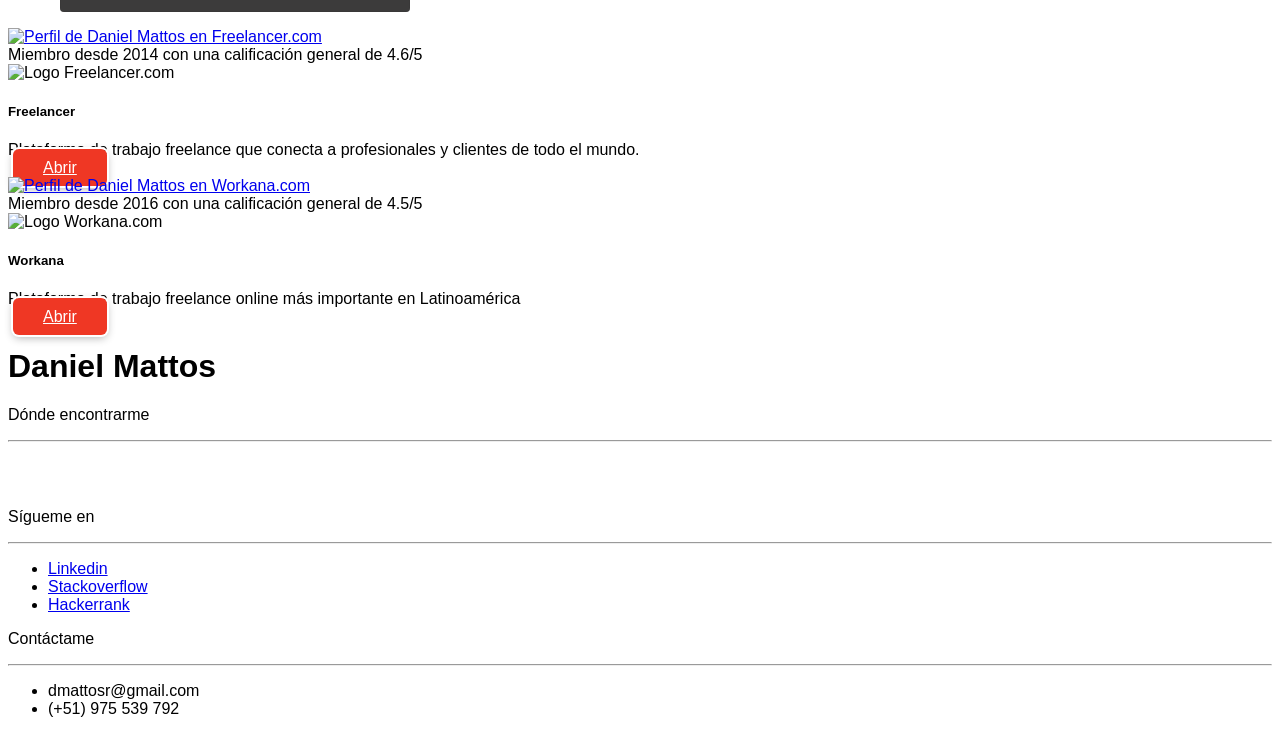
==== commit 53f19d68: "UPDATE" ====
--- a/index.html
+++ b/index.html
@@ -286,81 +286,32 @@
           <div class="px-lg-3">
             <h4 class="wow fadeInUp">ERP & Business Applications</h4>
             <div class="progress-wrapper wow fadeInUp">
-              <span class="caption">Odoo (v10 – v19)</span>
+              <span class="caption">Odoo ERP (v10-v19) - Desarrollo de módulos, customizaciones y migración</span>
               <div class="progress">
                 <div class="progress-bar" role="progressbar" style="width: 85%;" aria-valuenow="85" aria-valuemin="0"
                   aria-valuemax="100">Avanzado</div>
               </div>
             </div>
-            <div class="progress-wrapper wow fadeInUp">
-              <span class="caption">Desarrollo de módulos y customizaciones</span>
+            <h4 class="wow fadeInUp mt-4">Backend & Integración Empresarial</h4>
+            <div class="progress-wrapper wow fadeInUp">
+              <span class="caption">Python (Flask, Django, Testing)</span>
               <div class="progress">
                 <div class="progress-bar" role="progressbar" style="width: 85%;" aria-valuenow="85" aria-valuemin="0"
                   aria-valuemax="100">Avanzado</div>
               </div>
             </div>
             <div class="progress-wrapper wow fadeInUp">
-              <span class="caption">Migración y modernización de plataformas ERP</span>
-              <div class="progress">
-                <div class="progress-bar" role="progressbar" style="width: 75%;" aria-valuenow="75" aria-valuemin="0"
-                  aria-valuemax="100">Avanzado</div>
-              </div>
-            </div>
-            <h4 class="wow fadeInUp mt-4">Backend & Integración Empresarial</h4>
-            <div class="progress-wrapper wow fadeInUp">
-              <span class="caption">Python</span>
-              <div class="progress">
-                <div class="progress-bar" role="progressbar" style="width: 85%;" aria-valuenow="85" aria-valuemin="0"
-                  aria-valuemax="100">Avanzado</div>
-              </div>
-            </div>
-            <div class="progress-wrapper wow fadeInUp">
-              <span class="caption">REST APIs</span>
+              <span class="caption">APIs REST / SOAP</span>
               <div class="progress">
                 <div class="progress-bar" role="progressbar" style="width: 80%;" aria-valuenow="80" aria-valuemin="0"
                   aria-valuemax="100">Avanzado</div>
               </div>
             </div>
-            <div class="progress-wrapper wow fadeInUp">
-              <span class="caption">SOAP</span>
-              <div class="progress">
-                <div class="progress-bar" role="progressbar" style="width: 70%;" aria-valuenow="70" aria-valuemin="0"
-                  aria-valuemax="100">Avanzado</div>
-              </div>
-            </div>
-            <div class="progress-wrapper wow fadeInUp">
-              <span class="caption">Flask</span>
-              <div class="progress">
-                <div class="progress-bar" role="progressbar" style="width: 60%;" aria-valuenow="60" aria-valuemin="0"
-                  aria-valuemax="100">Intermedio</div>
-              </div>
-            </div>
-            <div class="progress-wrapper wow fadeInUp">
-              <span class="caption">Pruebas unitarias e integración</span>
-              <div class="progress">
-                <div class="progress-bar" role="progressbar" style="width: 70%;" aria-valuenow="70" aria-valuemin="0"
-                  aria-valuemax="100">Avanzado</div>
-              </div>
-            </div>
             <h4 class="wow fadeInUp mt-4">Bases de Datos</h4>
             <div class="progress-wrapper wow fadeInUp">
-              <span class="caption">PostgreSQL (optimización y administración)</span>
+              <span class="caption">PostgreSQL / SQL Server / MySQL</span>
               <div class="progress">
                 <div class="progress-bar" role="progressbar" style="width: 80%;" aria-valuenow="80" aria-valuemin="0"
-                  aria-valuemax="100">Avanzado</div>
-              </div>
-            </div>
-            <div class="progress-wrapper wow fadeInUp">
-              <span class="caption">SQL Server</span>
-              <div class="progress">
-                <div class="progress-bar" role="progressbar" style="width: 70%;" aria-valuenow="70" aria-valuemin="0"
-                  aria-valuemax="100">Avanzado</div>
-              </div>
-            </div>
-            <div class="progress-wrapper wow fadeInUp">
-              <span class="caption">MySQL</span>
-              <div class="progress">
-                <div class="progress-bar" role="progressbar" style="width: 70%;" aria-valuenow="70" aria-valuemin="0"
                   aria-valuemax="100">Avanzado</div>
               </div>
             </div>
@@ -370,64 +321,29 @@
           <div class="px-lg-3">
             <h4 class="wow fadeInUp">Infraestructura & DevOps</h4>
             <div class="progress-wrapper wow fadeInUp">
-              <span class="caption">Linux (Ubuntu, Debian, CachyOS)</span>
+              <span class="caption">Linux / Docker</span>
               <div class="progress">
                 <div class="progress-bar" role="progressbar" style="width: 75%;" aria-valuenow="75" aria-valuemin="0"
                   aria-valuemax="100">Avanzado</div>
               </div>
             </div>
             <div class="progress-wrapper wow fadeInUp">
-              <span class="caption">Docker</span>
-              <div class="progress">
-                <div class="progress-bar" role="progressbar" style="width: 75%;" aria-valuenow="75" aria-valuemin="0"
+              <span class="caption">Git / GitHub / GitLab</span>
+              <div class="progress">
+                <div class="progress-bar" role="progressbar" style="width: 80%;" aria-valuenow="80" aria-valuemin="0"
                   aria-valuemax="100">Avanzado</div>
               </div>
             </div>
             <div class="progress-wrapper wow fadeInUp">
-              <span class="caption">Nginx</span>
+              <span class="caption">CI/CD (Odoo.sh, Dokploy, Nginx)</span>
               <div class="progress">
                 <div class="progress-bar" role="progressbar" style="width: 70%;" aria-valuenow="70" aria-valuemin="0"
                   aria-valuemax="100">Avanzado</div>
               </div>
             </div>
-            <div class="progress-wrapper wow fadeInUp">
-              <span class="caption">Dokploy</span>
-              <div class="progress">
-                <div class="progress-bar" role="progressbar" style="width: 65%;" aria-valuenow="65" aria-valuemin="0"
-                  aria-valuemax="100">Intermedio</div>
-              </div>
-            </div>
-            <div class="progress-wrapper wow fadeInUp">
-              <span class="caption">Git / GitHub / GitLab / Gitea / Actions</span>
-              <div class="progress">
-                <div class="progress-bar" role="progressbar" style="width: 80%;" aria-valuenow="80" aria-valuemin="0"
-                  aria-valuemax="100">Avanzado</div>
-              </div>
-            </div>
-            <div class="progress-wrapper wow fadeInUp">
-              <span class="caption">CI/CD</span>
-              <div class="progress">
-                <div class="progress-bar" role="progressbar" style="width: 70%;" aria-valuenow="70" aria-valuemin="0"
-                  aria-valuemax="100">Avanzado</div>
-              </div>
-            </div>
-            <div class="progress-wrapper wow fadeInUp">
-              <span class="caption">Odoo.sh</span>
-              <div class="progress">
-                <div class="progress-bar" role="progressbar" style="width: 75%;" aria-valuenow="75" aria-valuemin="0"
-                  aria-valuemax="100">Avanzado</div>
-              </div>
-            </div>
             <h4 class="wow fadeInUp mt-4">Cloud & Security</h4>
             <div class="progress-wrapper wow fadeInUp">
-              <span class="caption">AWS, Azure y Google Cloud</span>
-              <div class="progress">
-                <div class="progress-bar" role="progressbar" style="width: 50%;" aria-valuenow="50" aria-valuemin="0"
-                  aria-valuemax="100">Básico</div>
-              </div>
-            </div>
-            <div class="progress-wrapper wow fadeInUp">
-              <span class="caption">Seguridad informática y OWASP</span>
+              <span class="caption">Cloud (AWS, Azure, GCP) & Seguridad OWASP</span>
               <div class="progress">
                 <div class="progress-bar" role="progressbar" style="width: 55%;" aria-valuenow="55" aria-valuemin="0"
                   aria-valuemax="100">Intermedio</div>
@@ -435,24 +351,10 @@
             </div>
             <h4 class="wow fadeInUp mt-4">Tecnologías Complementarias</h4>
             <div class="progress-wrapper wow fadeInUp">
-              <span class="caption">React</span>
+              <span class="caption">Desarrollo Web (React, JavaScript, HTML/CSS, XML)</span>
               <div class="progress">
                 <div class="progress-bar" role="progressbar" style="width: 60%;" aria-valuenow="60" aria-valuemin="0"
                   aria-valuemax="100">Intermedio</div>
-              </div>
-            </div>
-            <div class="progress-wrapper wow fadeInUp">
-              <span class="caption">JavaScript</span>
-              <div class="progress">
-                <div class="progress-bar" role="progressbar" style="width: 60%;" aria-valuenow="60" aria-valuemin="0"
-                  aria-valuemax="100">Intermedio</div>
-              </div>
-            </div>
-            <div class="progress-wrapper wow fadeInUp">
-              <span class="caption">HTML5, CSS3, XML</span>
-              <div class="progress">
-                <div class="progress-bar" role="progressbar" style="width: 70%;" aria-valuenow="70" aria-valuemin="0"
-                  aria-valuemax="100">Avanzado</div>
               </div>
             </div>
           </div>
@@ -479,22 +381,48 @@
       </div>
 
       <div class="gridder my-3">
+        <div class="grid-item python wow zoomIn">
+          <div class="img-place" data-src="assets/img/work/work-ilovepdf-python.png" data-fancybox
+            data-caption="<h5 class='fg-theme'>Librerías Python iLovePDF / iLoveIMG</h5> <p>Integraciones oficiales para Python</p>">
+
+            <img src="assets/img/work/work-ilovepdf-python.png" alt="Python iLovePDF" loading="lazy" onerror="this.src='assets/img/work/work-1.jpg'">
+            <div class="img-caption">
+              <h5 class="fg-theme">Librerías iLovePDF / iLoveIMG</h5>
+              <p>Integraciones oficiales para Python</p>
+              <p><a href="https://github.com/ilovepdf/ilovepdf-python" target="_blank" style="color:#fff">GitHub iLovePDF</a> | <a href="https://github.com/ilovepdf/iloveimg-python" target="_blank" style="color:#fff">GitHub iLoveIMG</a></p>
+            </div>
+          </div>
+        </div>
+
+        <div class="grid-item odoo python wow zoomIn">
+          <div class="img-place" data-src="assets/img/work/work-ilovepdf-odoo.png" data-fancybox
+            data-caption="<h5 class='fg-theme'>Apps Odoo iLovePDF / iLoveSign</h5> <p>Aplicaciones oficiales en Odoo Apps Store</p>">
+            <img src="assets/img/work/work-ilovepdf-odoo.png" alt="Odoo iLove Apps" loading="lazy">
+            <div class="img-caption">
+              <h5 class="fg-theme">Odoo iLovePDF / iLoveSign</h5>
+              <p>Aplicaciones oficiales en Odoo Apps Store</p>
+              <p><a href="https://apps.odoo.com/apps/modules/browse?search=ilove" target="_blank" style="color:#fff">Ver en Odoo Apps Store</a></p>
+            </div>
+          </div>
+        </div>
         <div class="grid-item odoo python wow zoomIn">
           <div class="img-place" data-src="assets/img/work/work-alicorp.png" data-fancybox
             data-caption="<h5 class='fg-theme'>Alicorp</h5> <p>Odoo ERP Cloud para 36 DEX</p>">
             <img src="assets/img/work/work-alicorp.png" alt="" loading="lazy">
             <div class="img-caption">
               <h5 class="fg-theme">Distribuidoras Exclusivas Alicorp</h5>
+              <p>Odoo ERP Cloud DEX</p>
               <p>Python - Odoo Enterprise</p>
             </div>
           </div>
         </div>
         <div class="grid-item odoo python wow zoomIn">
           <div class="img-place" data-src="assets/img/work/work-sicovid.jpg" data-fancybox
-            data-caption="<h5 class='fg-theme'>Sicovid</h5> <p>Plataforma para reanudación de las actividades económicas durante la emergencia sanitaria</p>">
+            data-caption="<h5 class='fg-theme'>Sicovid Covid-19</h5> <p>Plataforma para reanudación de las actividades económicas durante la emergencia sanitaria</p>">
             <img src="assets/img/work/work-sicovid.jpg" alt="" loading="lazy">
             <div class="img-caption">
-              <h5 class="fg-theme">Sicovid</h5>
+              <h5 class="fg-theme">Sicovid Covid-19</h5>
+              <p>Reanudación de actividades económicas</p>
               <p>Python - Odoo</p>
             </div>
           </div>
@@ -505,6 +433,7 @@
             <img src="assets/img/work/work-sihce.jpg" alt="" loading="lazy">
             <div class="img-caption">
               <h5 class="fg-theme">Historia Clínica Electrónica</h5>
+              <p>Gestión sanitaria de alcance nacional</p>
               <p>Python - Odoo - Django</p>
             </div>
           </div>
@@ -514,17 +443,19 @@
             data-caption="<h5 class='fg-theme'>Vigilancia de la Calidad del Agua</h5> <p>Sistema para la vigilancia y control de la calidad del agua para consumo humano</p>">
             <img src="assets/img/work/work-pvica.png" alt="" loading="lazy">
             <div class="img-caption">
-              <h5 class="fg-theme">Vigilancia de la Calidad del Agua</h5>
+              <h5 class="fg-theme">Calidad del Agua - Minsa/OPS</h5>
+              <p>Control de calidad del agua potable</p>
               <p>Python - Odoo - React</p>
             </div>
           </div>
         </div>
         <div class="grid-item python odoo wow zoomIn">
           <div class="img-place" data-src="assets/img/work/work-siarh.png" data-fancybox
-            data-caption="<h5 class='fg-theme'>Sistema Integrado de Administración de RRHH</h5> <p>Aplicativo orientado a la gestión de recursos humanos que cubre las necesidades propias de la Unidad de Recursos Humanos, y el registro de todas las solicitudes de los diversos permisos de los colaboradores.</p>">
+            data-caption="<h5 class='fg-theme'>Sistema Integrado de RRHH</h5> <p>Sistema para la gestión de recursos humanos del Ministerio de Salud</p>">
             <img src="assets/img/work/work-siarh.png" alt="" loading="lazy">
             <div class="img-caption">
-              <h5 class="fg-theme">Sistema Integrado de Administración de RRHH</h5>
+              <h5 class="fg-theme">Sistema Integrado de RRHH</h5>
+              <p>Gestión de personal del MINSA</p>
               <p>Python - Odoo</p>
             </div>
           </div>
--- a/assets/css/virtual.css
+++ b/assets/css/virtual.css
@@ -0,0 +1,1445 @@
+/*
+ 
+ [Master Stylesheet]
+
+ Project:   VirtualGram Template
+ Version:   1.0
+ Author:    Mikhail Abdillah
+ Website:   https://www.macode.web.id/
+
+ [Table of contents]
+
+ 1. Basic
+ 2. Button
+ 3. Color Scheme
+ 4. Progress bar
+ 5. Theme list
+ 6. Timeline
+ 7. Navigation
+ 8. Sidebar
+ 9. Page Style
+ 10. Social
+ 11. Theme Color
+ 12. Reveal
+ 13. Page Switching
+ 14. Carousel
+ 15. Grid (OpenGraph)
+
+ */
+
+:root {
+    --theme-red: #ef3724;
+    --theme-blue: #2960f7;
+    --theme-green: #8cc63f;
+    --theme-orange: #fd7e14;
+    --theme-purple: #6f42c1;
+}
+
+/* Light */
+@font-face {
+    font-family: 'Quicksand';
+    font-style: normal;
+    font-weight: 300;
+    src: local('Quicksand Light'), local('Quicksand-Light'), url(https://fonts.gstatic.com/s/quicksand/v8/6xKodSZaM9iE8KbpRA_pgHYYT8L_.woff2) format('woff2');
+    unicode-range: U+0000-00FF, U+0131, U+0152-0153, U+02BB-02BC, U+02C6, U+02DA, U+02DC, U+2000-206F, U+2074, U+20AC, U+2122, U+2191, U+2193, U+2212, U+2215, U+FEFF, U+FFFD;
+}
+
+/* Normal */
+@font-face {
+    font-family: 'Quicksand';
+    font-style: normal;
+    font-weight: 400;
+    src: local('Quicksand Regular'), local('Quicksand-Regular'), url(https://fonts.gstatic.com/s/quicksand/v8/6xKtdSZaM9iE8KbpRA_hK1QN.woff2) format('woff2');
+    unicode-range: U+0000-00FF, U+0131, U+0152-0153, U+02BB-02BC, U+02C6, U+02DA, U+02DC, U+2000-206F, U+2074, U+20AC, U+2122, U+2191, U+2193, U+2212, U+2215, U+FEFF, U+FFFD;
+}
+
+/* Medium */
+@font-face {
+    font-family: 'Quicksand';
+    font-style: normal;
+    font-weight: 500;
+    src: local('Quicksand Medium'), local('Quicksand-Medium'), url(https://fonts.gstatic.com/s/quicksand/v8/6xKodSZaM9iE8KbpRA_p2HcYT8L_.woff2) format('woff2');
+    unicode-range: U+0000-00FF, U+0131, U+0152-0153, U+02BB-02BC, U+02C6, U+02DA, U+02DC, U+2000-206F, U+2074, U+20AC, U+2122, U+2191, U+2193, U+2212, U+2215, U+FEFF, U+FFFD;
+}
+
+/* 
+    1. Basic
+*/
+
+body {
+    font-family: 'Quicksand', sans-serif;
+    font-weight: 400;
+}
+
+.fw-bold {
+    font-weight: 700;
+}
+
+.fw-medium {
+    font-weight: 500;
+}
+
+.fw-normal {
+    font-weight: 400;
+}
+
+.fw-light {
+    font-weight: 300;
+}
+
+.fs-large {
+    font-size: 21px;
+}
+
+.fs-normal {
+    font-size: 100%;
+}
+
+.fs-small {
+    font-size: 14px;
+}
+
+a:hover, a:active {
+    color: #2184f5;
+}
+
+/* Image Responsive */
+.img-place {
+    position: relative;
+    display: block;
+    margin: 0 auto;
+    width: 100%;height: 100%;
+    overflow: hidden;
+    z-index: 10;
+}
+
+.img-place > img {
+    width: 100%;height: auto;
+}
+
+/* Overlay */
+.overlay {
+    position: fixed;
+    top: 0;
+    left: 0;
+    width: 100%;height: 100%;
+    background: rgba(0,0,0,0.6);
+    visibility: visible;
+    z-index: 99;
+}
+
+/* 
+    2. Button
+*/
+.btn-theme {
+    padding: 10px 30px;
+    margin: 5px;
+    height: unset;
+    background-color: #747474;
+    color: #fff;
+    font-weight: 500;
+    border-radius: 6px;
+    box-shadow: 0 0 0 2px #fff, 0 3px 9px rgba(0,0,0,0.3);
+}
+
+.btn-theme:hover, .btn-theme:active {
+    background-color: #808080;
+    color: #fff;
+}
+
+.btn-theme:focus {
+    box-shadow: 0 0 0 3px #fff, 0 0 0 5px #747474;
+}
+
+.btn-theme.no-shadow {
+    box-shadow: none !important;
+}
+
+.btn-theme-outline {
+    padding: 10px 30px;
+    margin: 5px;
+    height: unset;
+    background-color: transparent;
+    color: #747474;
+    border: 0;
+    font-weight: 500;
+    box-shadow: 0 0 0 2px #747474;
+}
+
+.btn-theme-outline:hover {
+    background-color: #747474;
+    color: #fff;
+}
+
+.btn-theme-outline:focus {
+    background-color: #747474;
+    color: #fff;
+    box-shadow: 0 0 0 3px #fff, 0 0 0 5px #747474;
+}
+
+.btn-rounded {
+    border-radius: 40px !important;
+}
+
+/* Floating Action Button */
+.btn-fab {
+    display: inline-block;
+    padding: 0;
+    width: 50px;
+    height: 50px;
+    outline: none;
+    border: 0;
+    border-radius: 50%;
+    line-height: 50px;
+    font-weight: 500;
+    cursor: pointer;
+    box-shadow: none;
+}
+
+.btn-fab:focus,
+.btn-fab:active {
+    box-shadow: none;
+}
+
+.btn-fab.btn-sm {
+    width: 35px;
+    height: 35px;
+    line-height: 35px;
+}
+
+/* Social Button */
+.social {
+    position: relative;
+    display: block;
+    list-style: none;
+}
+
+.social .social-link {
+    display: inline-block;
+    margin: 3px;
+    width: 35px;
+    height: 35px;
+    border-radius: 50%;
+    text-align: center;
+    text-decoration: none;
+    line-height: 35px;
+    font-size: 12px;
+    background-color: #fff;
+    color: #888;
+    border: 1px solid #ddd;
+    -webkit-transition: all .3s;
+       -moz-transition: all .3s;
+            transition: all .3s;
+}
+
+.social .social-link:hover {
+    background-color: #ddd;
+    color: #fff;
+    border-color: transparent;
+}
+
+/* Back to top */
+.btn-back_to_top {
+    position: fixed;
+    bottom: 10px;
+    right: 14px;
+    width: 50px;
+    height: 50px;
+    line-height: 50px;
+    text-align: center;
+    font-size: 18px;
+    border-radius: 50%;
+    background-color: #52565c;
+    color: #fff;
+    visibility: hidden;
+    cursor: pointer;
+    box-shadow: 0 3px 9px rgba(0, 0, 0, 0.4);
+    z-index: 99;
+}
+
+/* Template Config */
+.config {
+    position: fixed;
+    top: 50%;
+    right: -282px;
+    padding: 5px;
+    background-color: transparent;
+    transition: right .3s ease;
+    z-index: 100;
+}
+
+.config.active {
+    right: 0;
+}
+
+.template-config {
+    position: relative;
+    display: block;
+    float: left;
+    margin: 0 !important;
+    padding: 5px;
+    background-color: #fff;
+    border-radius: 12px 0 0 12px;
+    box-shadow: -3px 2px 9px rgba(50, 50, 50, 0.2);
+}
+
+.template-config .btn-fab {
+    background-color: transparent !important;
+    color: #52565c !important;
+    margin: 3px 0;
+}
+
+.template-config .btn-fab:hover,
+.template-config .btn-fab:focus {
+    background-color: #f2f4fa !important;
+}
+
+.color-bar {
+    display: block;
+    margin: 10px 0;
+    width: 100%;
+}
+
+.color-item {
+    display: inline-block;
+    margin: 5px 3px;
+    width: 40px;
+    height: 40px;
+    border-radius: 50%;
+    line-height: 40px;
+    text-align: center;
+    cursor: pointer;
+}
+
+.color-item.selected {
+    background-position: center center;
+    background-size: 50% 50%;
+    background-image: url("data:image/svg+xml,%3csvg xmlns='http://www.w3.org/2000/svg' viewBox='0 0 8 8'%3e%3cpath fill='%23fff' d='M6.564.75l-3.59 3.612-1.538-1.55L0 4.26 2.974 7.25 8 2.193z'/%3e%3c/svg%3e");
+    background-repeat: no-repeat;
+}
+
+.set-menu {
+    position: relative;
+    display: inline-block;
+    margin: 0 !important;
+    padding: 10px 15px;
+    background-color: #fff;
+    box-shadow: 2px 2px 4px rgba(50, 50, 50, 0.2);
+}
+
+
+/* 
+    3. Color Scheme
+*/
+
+.bg-theme-gradient {
+    background-image: linear-gradient(to right, #f55745 0%, #8490ff 100%) !important;
+}
+
+.bg-theme-red {
+    background-color: #ef3724 !important;
+}
+
+.bg-theme-blue {
+    background-color: #2960f7 !important;
+}
+
+.bg-theme-green {
+    background-color: #8cc63f !important;
+}
+
+.bg-theme-orange {
+    background-color: #fd7e14 !important;
+}
+
+.bg-theme-purple {
+    background-color: #6f42c1 !important;
+}
+
+.fg-theme-red {
+    color: #ef3724 !important;
+}
+
+.fg-theme-blue {
+    color: #2960f7 !important;
+}
+
+.fg-theme-green {
+    color: #8cc63f !important;
+}
+
+.fg-theme-orange {
+    color: #fd7e14 !important;
+}
+
+.fg-theme-purple {
+    color: #6f42c1 !important;
+}
+
+.fg-dark {
+    color: #343a40 !important;
+}
+
+.fg-white {
+    color: #fff !important;
+}
+
+/* Social Color */
+.bg-facebook,
+.bg-hover-facebook:hover {
+    background-color: #3B5997 !important;
+}
+
+.bg-twitter,
+.bg-hover-twitter:hover {
+    background-color: #1DA1F2 !important;
+}
+
+.bg-linkedin,
+.bg-hover-linkedin:hover {
+    background-color: #0077B5 !important;
+}
+
+.bg-pinterest,
+.bg-hover-pinterest:hover {
+    background-color: #BD081C !important;
+}
+
+.bg-google-plus,
+.bg-hover-google-plus:hover {
+    background-color: #D11718 !important;
+}
+
+.bg-behance,
+.bg-hover-behance:hover {
+    background-color: #005CFF !important;
+}
+
+
+.bg-dribbble,
+.bg-hover-dribbble:hover {
+    background-color: #E84C88 !important;
+}
+
+.bg-github,
+.bg-hover-github:hover {
+    background-color: #323131 !important;
+}
+
+.bg-instagram,
+.bg-hover-instagram:hover {
+    background-color: #DC3472 !important;
+}
+
+.bg-medium,
+.bg-hover-medium:hover {
+    background-color: #00AB6C !important;
+}
+
+.bg-reddit,
+.bg-hover-reddit:hover {
+    background-color: #FF4501 !important;
+}
+
+.bg-snapchat,
+.bg-hover-snapchat:hover {
+    background-color: #FFFC00 !important;
+}
+
+.bg-tumblr,
+.bg-hover-tumblr:hover {
+    background-color: #01273A !important;
+}
+
+.bg-youtube,
+.bg-hover-youtube:hover {
+    background-color: #FE0002 !important;
+}
+
+/* 
+    4. Progressbar
+*/
+.progress-wrapper {
+    display: block;
+    margin: 10px 0;
+}
+
+.progress-wrapper .caption {
+    font-weight: 500;
+}
+
+.progress {
+    margin-top: 5px;
+    height: 1.25rem;
+    border: 2px solid #fff;
+    background-color: #fff;
+    box-shadow: 0 0 0 2px #747474;
+}
+
+.progress,
+.progress-bar {
+    border-radius: 30px;
+}
+
+.progress-bar {
+    font-size: 12px;
+    background-color: #747474;
+}
+
+/* 
+    5. Preloader
+*/
+
+/* 
+    6. Pagination
+*/
+.page-item:not(:last-child) .page-link {
+    margin-right: 8px;
+}
+
+.page-item.active .page-link {
+    background-color: #52565c;
+    color: #fff;
+}
+
+.page-link {
+    border: 0;
+    padding: 10px 16px;
+    background-color: #f2f4fa;
+    color: #52565c;
+}
+
+.page-link:hover {
+    color: #2C2D34;
+}
+
+.page-link:focus {
+    box-shadow: none;
+}
+
+
+/* 
+    7. List style
+*/
+.theme-list {
+    position: relative;
+    padding-left: 30px;
+    list-style: none;
+    z-index: 10;
+}
+
+.theme-list::before {
+    content: '';
+    position: absolute;
+    top: 0;
+    bottom: 0;
+    left: 9px;
+    margin: auto;
+    width: 1px;
+    height: 85%;
+    background-color: #cacdd6;
+    z-index: -1;
+}
+
+.theme-list li {
+    display: block;
+    margin: 5px 0;
+}
+
+.theme-list li::before {
+    content: "";
+    position: absolute;
+    left: 3px;
+    margin: 6px 0;
+    width: 12px;
+    height: 12px;
+    border-radius: 50%;
+    background-color: #fff;
+    border: 2px solid #888;
+}
+
+/*
+ *  8. Navigation 
+ */
+.sticky {
+    top: 0;
+    z-index: 999;
+}
+
+.navbar-brand {
+    font-weight: 500;
+    padding-top: 12px;
+    padding-bottom: 12px;
+}
+
+.navbar-nav .nav-link {
+    padding: 14px 10px;
+}
+
+@media (min-width: 576px) {
+    .navbar-expand-sm .navbar-nav .nav-link {
+        padding-left: 12px;
+        padding-right: 12px;
+    }
+}
+
+@media (min-width: 768px) {
+    .navbar-expand-md .navbar-nav .nav-link {
+        padding-left: 14px;
+        padding-right: 14px;
+    }
+}
+
+@media (min-width: 992px) {
+    .navbar-expand-lg .navbar-nav .nav-link {
+        padding-left: 16px;
+        padding-right: 16px;
+    }
+}
+
+@media (min-width: 1200px) {
+    .navbar-expand-xl .navbar-nav .nav-link {
+        padding-left: 16px;
+        padding-right: 16px;
+    }
+}
+
+/* 
+ *  9. Input
+ */
+.form-control {
+    height: unset;
+    padding-top: 10px;
+    padding-bottom: 10px;
+    border-radius: 6px;
+    border: 2px solid #c2c6ce;
+    font-weight: 500;
+}
+
+.form-control:focus {
+    border-color: #80bdff;
+}
+
+.form-control::-webkit-input-placeholder {
+    font-weight: 500;
+    color: #9FA2AB; 
+}
+
+.form-control::-moz-placeholder {
+    font-weight: 500;
+    color: #9FA2AB;
+}
+
+.form-control::placeholder {
+    font-weight: 500;
+    color: #9FA2AB;
+}
+
+/* 
+ *  10. Select
+ */
+.vg-select {
+    width: 100%;
+    height: unset;
+    line-height: unset;
+    padding: 10px 30px 10px 18px;
+    font-size: 16px;
+    border-width: 2px;
+    z-index: 11;
+}
+
+.vg-select:focus {
+    border-color: #80bdff;
+}
+
+.nice-select::after {
+    width: 7px;
+    height: 7px;
+    margin-top: -5px;
+    right: 15px;
+}
+
+
+/*
+ *  8. Page Animation
+ */
+
+/* Reveal */
+.reveal {
+    position: fixed;
+    top: 0;
+    left: 0;
+    width: 100%;
+    height: 0;
+    background: #202022;
+    z-index: 98;
+}
+
+.reveal-animate {
+    -webkit-animation-duration: 1.5s;
+    animation-duration: 1.5s;
+    -webkit-animation-timing-function: cubic-bezier(0.2, 1, 0.3, 1);
+    animation-timing-function: cubic-bezier(0.2, 1, 0.3, 1);
+    -webkit-animation-fill-mode: forwards;
+    animation-fill-mode: forwards;
+    height: 100vh;
+}
+
+.reveal-layer-top {
+    -webkit-animation-name: anim-effect-1;
+	animation-name: anim-effect-1;
+}
+
+.reveal-layer-bottom {
+    -webkit-animation-name: anim-effect-2;
+	animation-name: anim-effect-2;
+}
+
+@-webkit-keyframes anim-effect-1 {
+	0% {
+		-webkit-transform: translate3d(0, 0, 0);
+	}
+	35%, 65% {
+		-webkit-transform: translate3d(0, -100%, 0);
+	}
+	100% {
+		-webkit-transform: translate3d(0, -200%, 0);
+	}
+}
+
+@keyframes anim-effect-1 {
+	0% {
+		-webkit-transform: translate3d(0, 0, 0);
+		transform: translate3d(0, 0, 0);
+	}
+	35%, 65% {
+		-webkit-transform: translate3d(0, -100%, 0);
+		transform: translate3d(0, -100%, 0);
+	}
+	100% {
+		-webkit-transform: translate3d(0, -200%, 0);
+		transform: translate3d(0, -200%, 0);
+	}
+}
+
+@-webkit-keyframes anim-effect-2 {
+	0% {
+		-webkit-transform: translate3d(0, 0, 0);
+	}
+	35%, 65% {
+		-webkit-transform: translate3d(0, -100%, 0);
+	}
+	100% {
+		-webkit-transform: translate3d(0, -200%, 0);
+	}
+}
+
+@keyframes anim-effect-2 {
+	0% {
+		-webkit-transform: translate3d(0, 0, 0);
+		transform: translate3d(0, 0, 0);
+	}
+	35%, 65% {
+		-webkit-transform: translate3d(0, -100%, 0);
+		transform: translate3d(0, 100%, 0);
+	}
+	100% {
+		-webkit-transform: translate3d(0, -200%, 0);
+		transform: translate3d(0, 200%, 0);
+	}
+}
+
+
+/*
+    10. Plugins
+*/
+
+/* Owl Carousel */
+.owl-header {
+    position: relative;
+    display: flex;
+    align-items: center;
+    padding: 0 15px;
+    width: 100%;
+    height: 60px;
+    z-index: 10;
+}
+
+.owl-header .story-type {
+    margin-right: 10px;
+    width: 40px;
+    height: 40px;
+    line-height: 40px;
+    border-radius: 50%;
+    text-align: center;
+    background-color: #acacac;
+    color: #fff;
+}
+
+.owl-header .time {
+    display: block;
+    font-size: 12px;
+}
+
+.owl-nav .owl-prev,
+.owl-nav .owl-next {
+    position: absolute;
+    top: 0;bottom: 0;
+    margin: auto;
+    width: 30px;height: 30px;
+    border-radius: 50%;
+    background-color: #fff !important;
+    outline: none !important;
+    box-shadow: 0 2px 5px rgba(0,0,0,0.5);
+    opacity: 0;
+    visibility: hidden;
+}
+
+.owl-nav .disabled {
+    opacity: 0;
+    visibility: hidden;
+}
+
+.owl-carousel:hover .owl-nav .owl-prev:not(.disabled):not(:disabled),
+.owl-carousel:hover .owl-nav .owl-next:not(.disabled):not(:disabled) {
+    opacity: 1;
+    visibility: visible;
+}
+
+.owl-prev {
+    left: 10px;
+}
+
+.owl-next {
+    right: 10px;
+}
+
+.owl-dots {
+    position: relative;
+    display: block;
+    width: 100%;height: 50px;
+    line-height: 50px;
+    text-align: center;
+    background: #fff;
+}
+
+.owl-dots .owl-dot {
+    position: relative;
+    display: inline-block;
+    margin: 0 2px;
+    outline: none;
+}
+
+.owl-dots .owl-dot span {
+    display: block;
+    width: 10px;height: 10px;
+    border-radius: 50%;
+    background: #dadada;
+}
+
+.owl-dots .owl-dot.active span {
+    background: #3c94f8;
+}
+
+/* OpenGraph Grid */
+.og-grid {
+	position: relative;
+	display: flex;
+	flex-direction: row;
+	flex-wrap: wrap;
+	list-style: none;
+	padding: 20px 0;
+	text-align: center;
+	width: 100%;
+}
+
+.og-grid li {
+	display: inline-block;
+    margin-top: 10px;
+    margin-left: auto;
+    margin-right: auto;
+	padding: 0 10px;
+	vertical-align: top;
+    width: 100%;
+    max-width: 350px;
+    height: 250px;
+	overflow: hidden;
+}
+
+.og-grid li > a {
+	position: relative;
+	border: none;
+    display: block;
+    width: 100%;
+	height: 250px;
+}
+
+.og-grid li > a img {
+	width: auto;
+	height: 100%;
+}
+
+.og-grid li.og-expanded > a::after {
+	content: " ";
+	position: absolute;
+	top: auto;
+	left: 50%;
+	border: solid transparent;
+	height: 0;
+	width: 0;
+	pointer-events: none;
+	border-bottom-color: #f0f3f8;
+	border-width: 15px;
+	margin: -20px 0 0 -15px;
+}
+
+.og-content {
+	display: none;
+}
+
+.og-expander {
+	position: absolute;
+	background: #f0f3f8;
+	top: auto;
+	left: 0;
+	width: 100%;
+	margin-top: 10px;
+	text-align: left;
+	height: 0;
+	overflow: hidden;
+}
+
+.og-expander-inner {
+	display: flex;
+	flex-direction: column;
+	align-items: center;
+	padding: 50px 15px;
+	height: 100%;
+}
+
+.og-close {
+	position: absolute;
+	width: 40px;
+	height: 40px;
+	top: 20px;
+	right: 20px;
+	cursor: pointer;
+}
+
+.og-close::before,
+.og-close::after {
+	content: '';
+	position: absolute;
+	width: 100%;
+	top: 50%;
+	height: 1px;
+	background: #888;
+	-webkit-transform: rotate(45deg);
+	-moz-transform: rotate(45deg);
+	transform: rotate(45deg);
+}
+
+.og-close::after {
+	-webkit-transform: rotate(-45deg);
+	-moz-transform: rotate(-45deg);
+	transform: rotate(-45deg);
+}
+
+.og-close:hover::before,
+.og-close:hover::after {
+	background: #333;
+}
+
+.og-fullimg,
+.og-details {
+	width: 100%;
+	max-width: 100%;
+	height: 100%;
+	overflow: hidden;
+}
+
+.og-fullimg {
+    display: none;
+    padding: 8px 0;
+    text-align: center;
+}
+
+.og-fullimg img {
+	max-height: 100%;
+    max-width: 100%;
+    box-shadow: 0 2px 6px rgba(0, 0, 0, 0.1);
+}
+
+.og-details h1,
+.og-details h2,
+.og-details h3,
+.og-details h4 {
+	font-weight: 400;
+}
+
+.og-details p {
+	color: #999;
+}
+
+.og-loading {
+	width: 20px;
+	height: 20px;
+	border-radius: 50%;
+	background: #ddd;
+	box-shadow: 0 0 1px #ccc, 15px 30px 1px #ccc, -15px 30px 1px #ccc;
+	position: absolute;
+	top: 50%;
+	left: 50%;
+	margin: -25px 0 0 -25px;
+	-webkit-animation: loader 0.5s infinite ease-in-out both;
+	-moz-animation: loader 0.5s infinite ease-in-out both;
+	animation: loader 0.5s infinite ease-in-out both;
+}
+
+@-webkit-keyframes loader {
+	0% { background: #ddd; }
+	33% { background: #ccc; box-shadow: 0 0 1px #ccc, 15px 30px 1px #ccc, -15px 30px 1px #ddd; }
+	66% { background: #ccc; box-shadow: 0 0 1px #ccc, 15px 30px 1px #ddd, -15px 30px 1px #ccc; }
+}
+
+@-moz-keyframes loader {
+	0% { background: #ddd; }
+	33% { background: #ccc; box-shadow: 0 0 1px #ccc, 15px 30px 1px #ccc, -15px 30px 1px #ddd; }
+	66% { background: #ccc; box-shadow: 0 0 1px #ccc, 15px 30px 1px #ddd, -15px 30px 1px #ccc; }
+}
+
+@keyframes loader {
+	0% { background: #ddd; }
+	33% { background: #ccc; box-shadow: 0 0 1px #ccc, 15px 30px 1px #ccc, -15px 30px 1px #ddd; }
+	66% { background: #ccc; box-shadow: 0 0 1px #ccc, 15px 30px 1px #ddd, -15px 30px 1px #ccc; }
+}
+
+@media (min-width: 640px) {
+    .og-grid li {
+        max-width: 50%;
+    }
+}
+
+@media (min-width: 768px) {
+	.og-expander-inner {
+		flex-direction: row;
+	}
+
+	.og-fullimg,
+	.og-details {
+		max-width: 50%;
+    }
+
+    .og-fullimg {
+        display: block;
+    }
+
+    .og-details {
+        padding-left: 15px;
+    }
+}
+
+@media (min-width: 1200px) {
+    .og-grid li {
+        max-width: 33.3333%;
+    }
+}
+
+/* Isotope */
+.gridder {
+    position: relative;
+    display: block;
+}
+
+.gridder .grid-row {
+    display: flex;
+    flex-wrap: wrap;
+    margin: 0 -16px;
+}
+
+.grid-item {
+    display: block;
+    float: left;
+    margin: 16px 0;
+    padding: 0 16px;
+}
+
+.grid-item,
+.grid-sizer {
+    width: 100%;
+}
+
+.grid-item img {
+    width: 100%;
+    height: auto;
+    display: block;
+}
+
+.grid-item .img-place {
+    display: block;
+    margin: 0 auto;
+    width: 100%;
+    max-width: 350px;
+    border-radius: 4px;
+    overflow: hidden;
+    cursor: pointer;
+    position: relative;
+}
+
+.grid-item .img-place img {
+    width: 100%;
+    height: 220px;
+    object-fit: cover;
+    object-position: center top;
+}
+
+.grid-item .img-caption {
+    position: absolute;
+    bottom: 0;
+    left: 0;
+    right: 0;
+    padding: 12px 16px;
+    width: 100%;
+    background-color: rgba(50, 49, 49, 0.95);
+    color: #fff;
+}
+
+.grid-item .img-caption h5 {
+    margin-bottom: 8px;
+}
+
+.grid-item .img-caption p {
+    font-size: 14px;
+    margin-bottom: 0;
+}
+
+.grid-item .img-caption p::before {
+    content: "\2014";
+    margin-right: 5px;
+}
+
+@media (min-width: 768px) {
+    .gridder .grid-item,
+    .gridder .grid-sizer {
+        width: 50%;
+    }
+}
+
+@media (min-width: 992px) {
+    .gridder .grid-item,
+    .gridder .grid-sizer {
+        width: 33.33333%;
+    }
+}
+
+
+/* Theme color style */
+
+/* Theme red */
+.theme-red .bg-theme {
+    background-color: #EF3724 !important;
+}
+
+.theme-red .fg-theme {
+    color: #EF3724 !important;
+}
+
+.theme-red .btn-theme {
+    background-color: #EF3724;
+    color: #fff;
+}
+
+.theme-red .btn-theme:hover {
+    background-color: #F04936;
+    color: #fff;
+}
+
+.theme-red .btn-theme:focus {
+    box-shadow: 0 0 0 3px #fff, 0 0 0 5px #EF3724;
+}
+
+.theme-red .btn-theme-outline {
+    color: #EF3724;
+    box-shadow: 0 0 0 2px #EF3724;
+}
+
+.theme-red .btn-theme-outline:hover {
+    background-color: #EF3724;
+    color: #fff;
+}
+
+.theme-red .btn-theme-outline:focus {
+    background-color: #EF3724;
+    color: #fff;
+    box-shadow: 0 0 0 3px #fff, 0 0 0 5px #EF3724;
+}
+
+.theme-red .btn-fab {
+    background-color: #EF3724;
+    color: #fff;
+}
+
+.theme-red .btn-fab:hover {
+    background-color: #F04936;
+    color: #fff;
+}
+
+.theme-red .progress {
+    box-shadow: 0 0 0 2px #EF3724;
+}
+
+.theme-red .progress-bar {
+    background-color: #EF3724;
+}
+
+.theme-red .theme-list li::before {
+    border-color: #EF3724;
+}
+
+
+/* Theme Blue */
+.theme-blue .bg-theme {
+    background-color: #2960f7 !important;
+}
+
+.theme-blue .fg-theme {
+    color: #2960f7 !important;
+}
+
+.theme-blue .btn-theme {
+    background-color: #2960f7;
+    color: #fff;
+}
+
+.theme-blue .btn-theme:hover {
+    background-color: #3f71f8;
+    color: #fff;
+}
+
+.theme-blue .btn-theme:focus {
+    box-shadow: 0 0 0 3px #fff, 0 0 0 5px #2960f7;
+}
+
+.theme-blue .btn-theme-outline {
+    color: #2960f7;
+    box-shadow: 0 0 0 2px #2960f7;
+}
+
+.theme-blue .btn-theme-outline:hover {
+    background-color: #2960f7;
+    color: #fff;
+}
+
+.theme-blue .btn-theme-outline:focus {
+    background-color: #2960f7;
+    color: #fff;
+    box-shadow: 0 0 0 3px #fff, 0 0 0 5px #2960f7;
+}
+
+.theme-blue .btn-fab {
+    background-color: #2960f7;
+    color: #fff;
+}
+
+.theme-blue .btn-fab:hover {
+    background-color: #3f71f8;
+    color: #fff;
+}
+
+.theme-blue .progress {
+    box-shadow: 0 0 0 2px #2960f7;
+}
+
+.theme-blue .progress-bar {
+    background-color: #2960f7;
+}
+
+.theme-blue .theme-list li::before {
+    border-color: #2960f7;
+}
+
+
+/* Theme Green */
+.theme-green .bg-theme {
+    background-color: #8cc63f !important;
+}
+
+.theme-green .fg-theme {
+    color: #8cc63f !important;
+}
+
+.theme-green .btn-theme {
+    background-color: #8cc63f;
+    color: #fff;
+}
+
+.theme-green .btn-theme:hover {
+    background-color: #94c751;
+    color: #fff;
+}
+
+.theme-green .btn-theme:focus {
+    box-shadow: 0 0 0 3px #fff, 0 0 0 5px #8cc63f;
+}
+
+.theme-green .btn-theme-outline {
+    color: #8cc63f;
+    box-shadow: 0 0 0 2px #8cc63f;
+}
+
+.theme-green .btn-theme-outline:hover {
+    background-color: #8cc63f;
+    color: #fff;
+}
+
+.theme-green .btn-theme-outline:focus {
+    background-color: #8cc63f;
+    color: #fff;
+    box-shadow: 0 0 0 3px #fff, 0 0 0 5px #8cc63f;
+}
+
+.theme-green .btn-fab {
+    background-color: #8cc63f;
+    color: #fff;
+}
+
+.theme-green .btn-fab:hover {
+    background-color: #94c751;
+    color: #fff;
+}
+
+.theme-green .progress {
+    box-shadow: 0 0 0 2px #8cc63f;
+}
+
+.theme-green .progress-bar {
+    background-color: #8cc63f;
+}
+
+.theme-green .theme-list li::before {
+    border-color: #8cc63f;
+}
+
+
+/* Theme Orange */
+.theme-orange .bg-theme {
+    background-color: #fd7e14 !important;
+}
+
+.theme-orange .fg-theme {
+    color: #fd7e14 !important;
+}
+
+.theme-orange .btn-theme {
+    background-color: #fd7e14;
+    color: #fff;
+}
+
+.theme-orange .btn-theme:hover {
+    background-color: #fd8a2c;
+    color: #fff;
+}
+
+.theme-orange .btn-theme:focus {
+    box-shadow: 0 0 0 3px #fff, 0 0 0 5px #fd7e14;
+}
+
+.theme-orange .btn-theme-outline {
+    color: #fd7e14;
+    box-shadow: 0 0 0 2px #fd7e14;
+}
+
+.theme-orange .btn-theme-outline:hover {
+    background-color: #fd7e14;
+    color: #fff;
+}
+
+.theme-orange .btn-theme-outline:focus {
+    background-color: #fd7e14;
+    color: #fff;
+    box-shadow: 0 0 0 3px #fff, 0 0 0 5px #fd7e14;
+}
+
+.theme-orange .btn-fab {
+    background-color: #fd7e14;
+    color: #fff;
+}
+
+.theme-orange .btn-fab:hover {
+    background-color: #fd8a2c;
+    color: #fff;
+}
+
+.theme-orange .progress {
+    box-shadow: 0 0 0 2px #fd7e14;
+}
+
+.theme-orange .progress-bar {
+    background-color: #fd7e14;
+}
+
+.theme-orange .theme-list li::before {
+    border-color: #fd7e14;
+}
+
+
+/* Theme Purple */
+.theme-purple .bg-theme {
+    background-color: #6f42c1 !important;
+}
+
+.theme-purple .fg-theme {
+    color: #6f42c1 !important;
+}
+
+.theme-purple .btn-theme {
+    background-color: #6f42c1;
+    color: #fff;
+}
+
+.theme-purple .btn-theme:hover {
+    background-color: #7b54c2;
+    color: #fff;
+}
+
+.theme-purple .btn-theme:focus {
+    box-shadow: 0 0 0 3px #fff, 0 0 0 5px #6f42c1;
+}
+
+.theme-purple .btn-theme-outline {
+    color: #6f42c1;
+    box-shadow: 0 0 0 2px #6f42c1;
+}
+
+.theme-purple .btn-theme-outline:hover {
+    background-color: #6f42c1;
+    color: #fff;
+}
+
+.theme-purple .btn-theme-outline:focus {
+    background-color: #6f42c1;
+    color: #fff;
+    box-shadow: 0 0 0 3px #fff, 0 0 0 5px #6f42c1;
+}
+
+.theme-purple .btn-fab {
+    background-color: #6f42c1;
+    color: #fff;
+}
+
+.theme-purple .btn-fab:hover {
+    background-color: #7b54c2;
+    color: #fff;
+}
+
+.theme-purple .progress {
+    box-shadow: 0 0 0 2px #6f42c1;
+}
+
+.theme-purple .progress-bar {
+    background-color: #6f42c1;
+}
+
+.theme-purple .theme-list li::before {
+    border-color: #6f42c1;
+}
